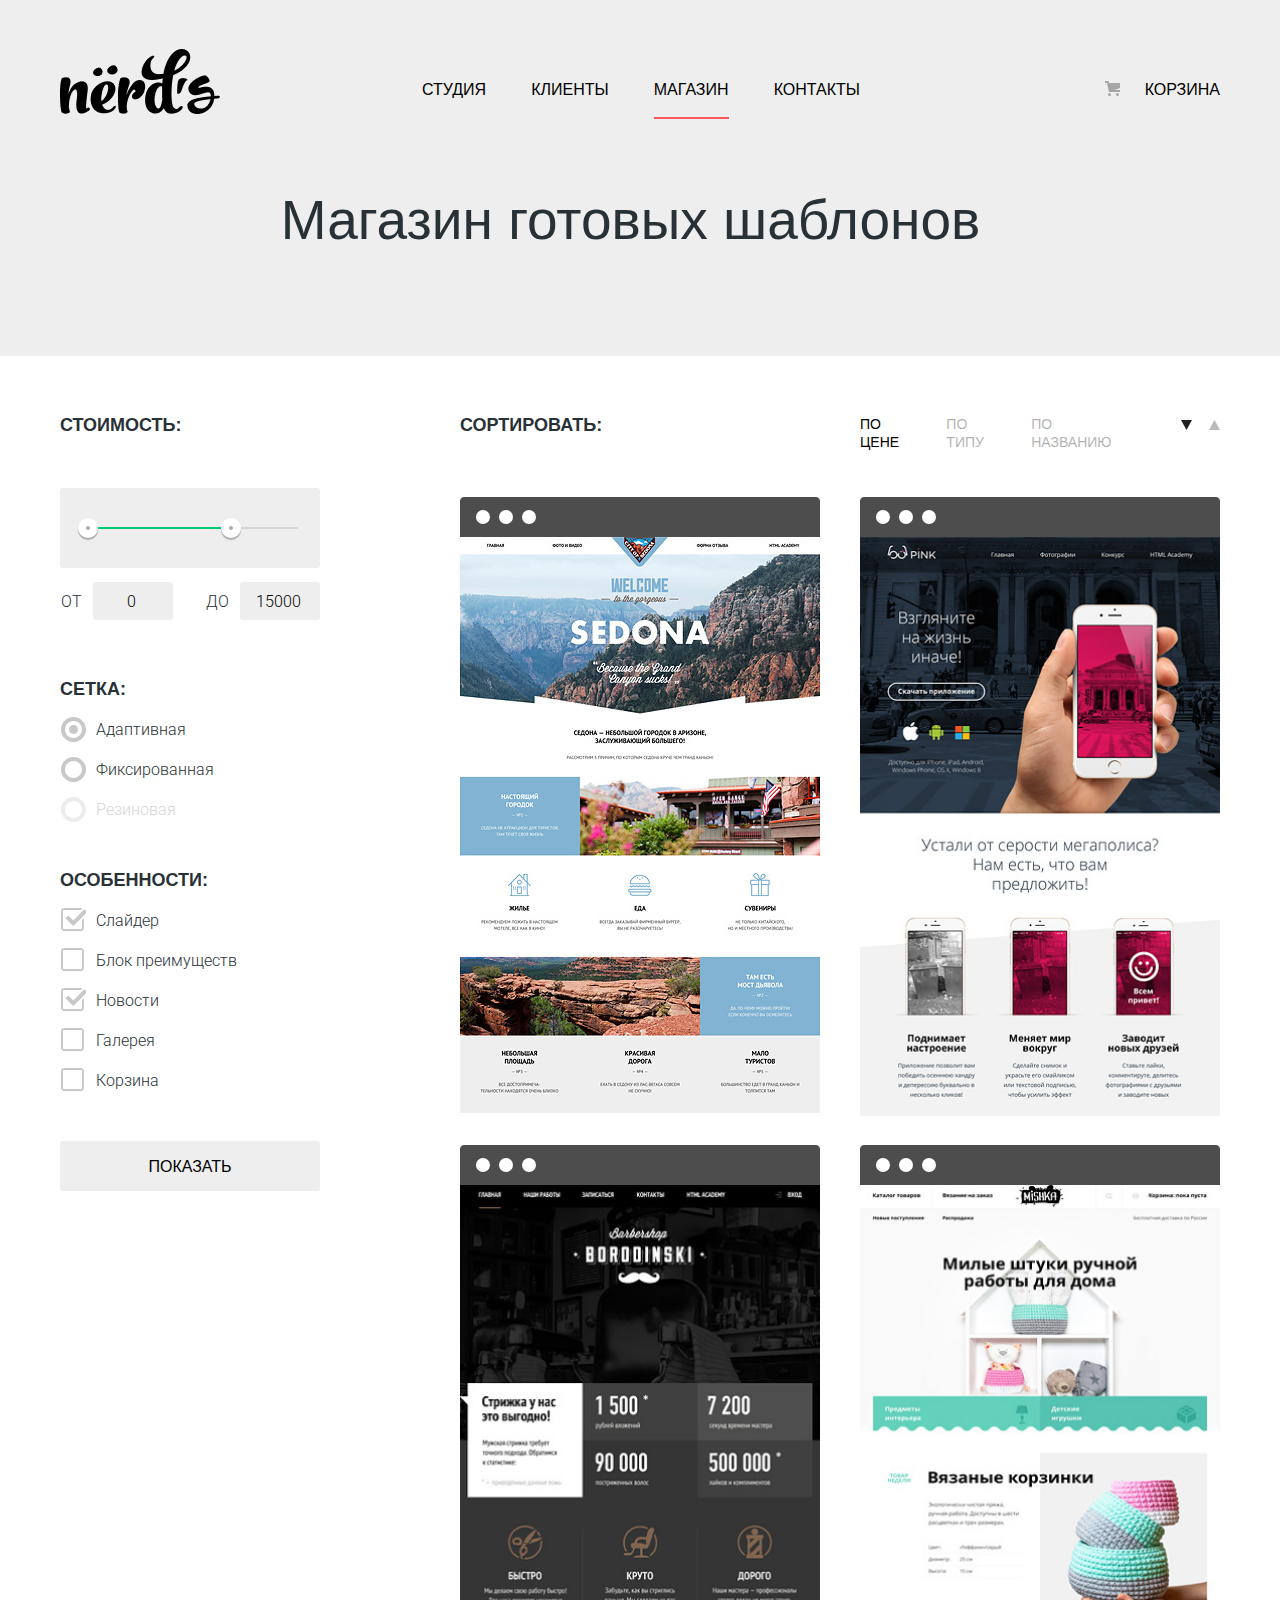
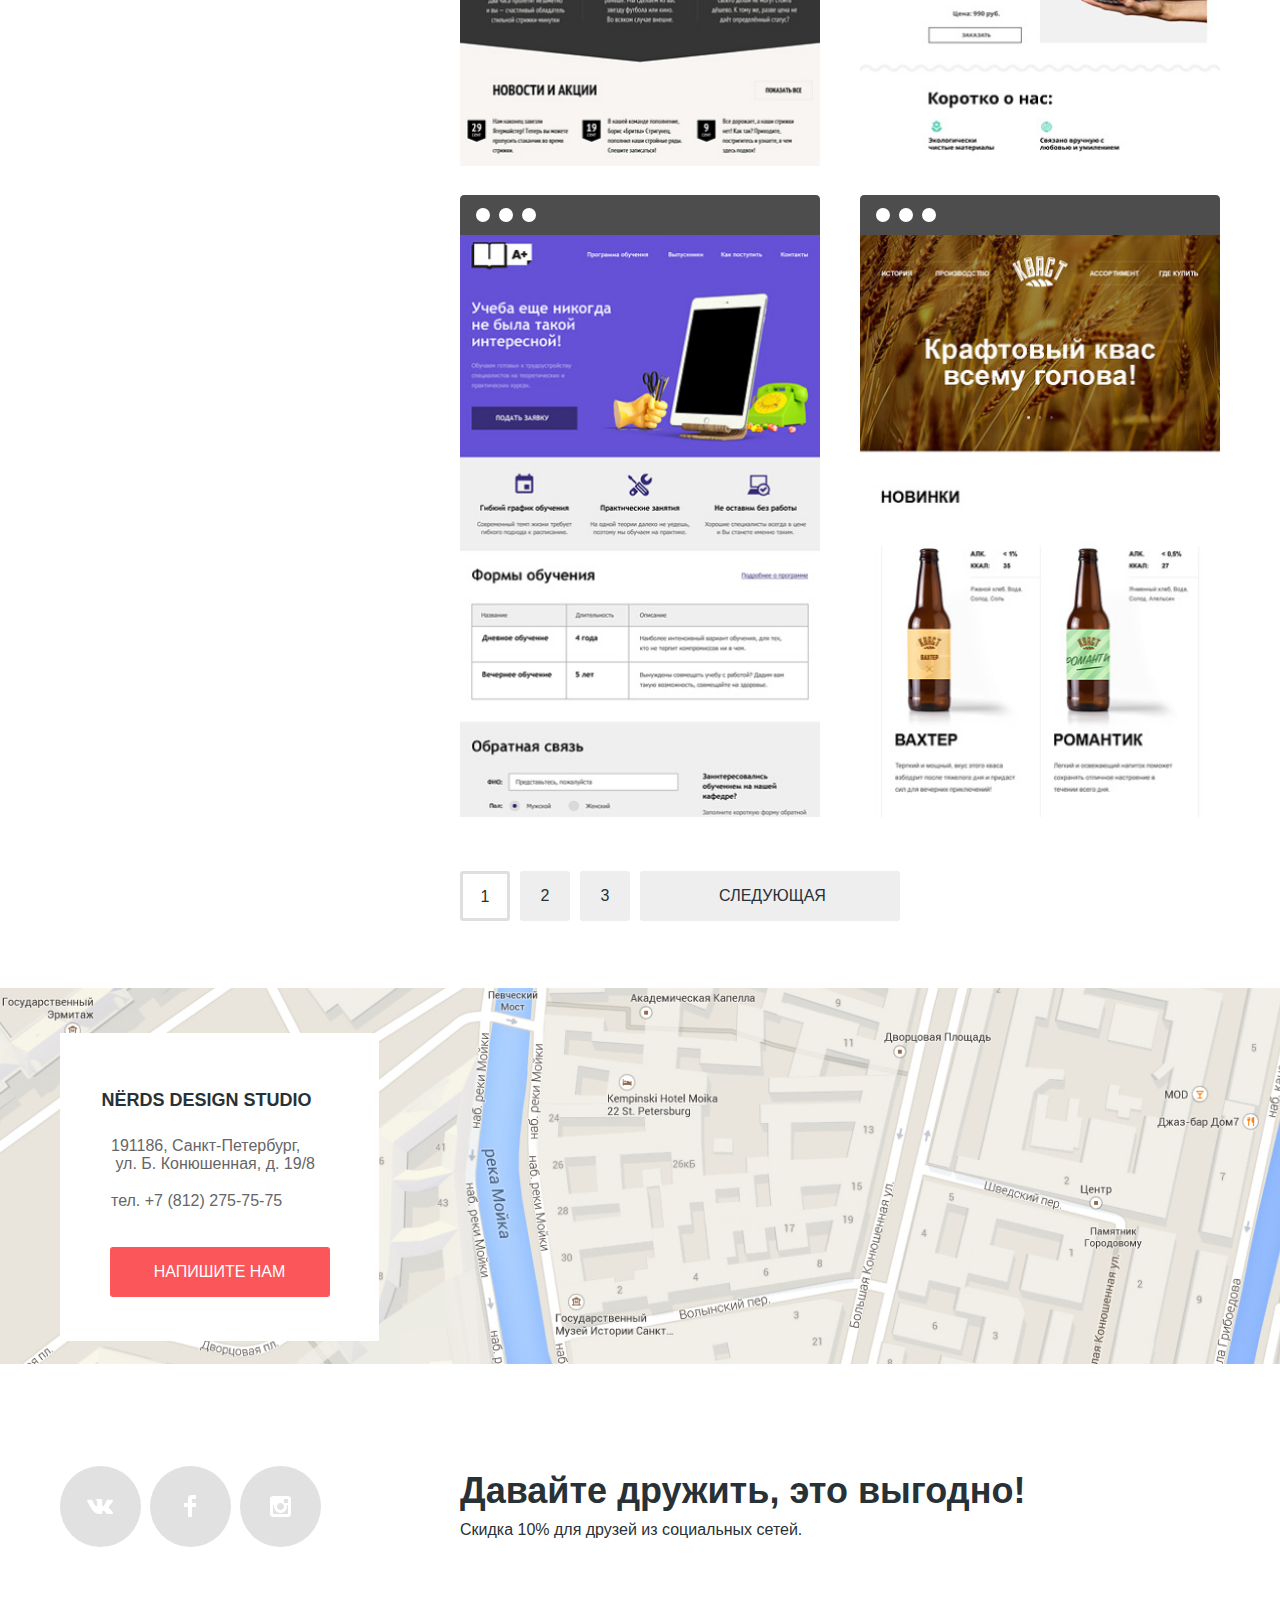
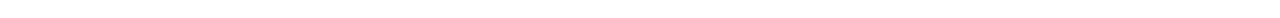
==== catalog.html @ d9fe2a36 "правки 02/07/20" ====
<!DOCTYPE html>
<html class="page" lang="ru">

<head>
  <meta charset="utf-8">
  <title>Передовой портал для выбора шаблона сайта. Нёрдс - выбери шаблон сайта для своего бизнеса</title>
  <link href="https://fonts.googleapis.com/css2?family=Roboto:ital,wght@0,100;0,300;0,400;0,500;0,700;1,300&display=swap" rel="stylesheet">
  <link href="css/normalize.css" rel="stylesheet">
  <link href="css/main.css" rel="stylesheet">
</head>

<body class="page-body">

  <!-- header start-->
  <header class="page-header">
    <div class="main-header-wraper container">
      <a href="index.html" class="header-logo">
        <img src="img/nerds-logo.png" width="160" height="66" alt="логотип компании нёрдс">
      </a>
      <nav class="page-nav">
        <ul class="page-menu">
          <li><a href="index.html">Студия</a></li>
          <li><a href="#">Клиенты</a></li>
          <li><a class="current-page" href="catalog.html">Магазин</a></li>
          <li><a href="#">Контакты</a></li>
        </ul>
        <div class="user-navigation">
          <a class="header-trash" href="#">Корзина</a>
        </div>
      </nav>
    </div>

  </header>
  <!-- header end-->

  <!-- main start-->
  <main class="page-content catalog">
    <h1 class="catalog-header">Магазин готовых шаблонов</h1>
    <div class="main-catalog-wraper container">

      <!-- main filter set start-->
      <section class="set-filter-page">
        <h2 class="visually-hidden">Фильтр для выбора шаблонов</h2>
        <form id="set-properties-filtr" action="https://echo.htmlacademy.ru" method="get">
          <!-- set  -->
          <fieldset class="set-range">
            <legend>Стоимость:</legend>

            <div class="range-filter">
              <div class="range-control">
                <div class="scale">
                  <div class="bar"></div>
                  <div class="toggle-min" tabindex="0"></div>
                  <div class="toggle-max" tabindex="0"></div>
                </div>
              </div>

              <div class="price-control">
                <label class="min-price">от
                  <input type="number" value="0" step="1000">
                </label>

                <label class="max-price">до
                  <input type="number" value="15000" step="1000">
                </label>

              </div>
            </div>
          </fieldset>

          <fieldset class="set-filter-item grid-radio-set">
            <legend>Сетка:</legend>
            <ul class="setting-list">
              <li class="setting-item">
                <input id="adaptable" type="radio" name="set-grid" value="adaptable" checked>
                <label for="adaptable">Адаптивная</label>
              </li>
              <li class="setting-item">
                <input id="fix" type="radio" name="set-grid" value="fix">
                <label for="fix">Фиксированная</label>
              </li>
              <li class="setting-item">
                <input class="blocked" id="flex" type="radio" name="set-grid" value="flex">
                <label for="flex">Резиновая</label>
              </li>
            </ul>
          </fieldset>

          <fieldset class="set-filter-item feature-checkbox-set">
            <legend>Особенности:</legend>
            <ul class="setting-list">
              <li class="setting-item">
                <input id="slider" type="checkbox" name="set-feature" value="slider" checked>
                <label for="slider">Слайдер</label>
              </li>
              <li class="setting-item">
                <input id="avantages" type="checkbox" name="set-feature" value="block of avantages">
                <label for="avantages">Блок преимуществ</label>
              </li>
              <li class="setting-item">
                <input id="news" type="checkbox" name="set-feature" value="news" checked>
                <label for="news">Новости</label>
              </li>
              <li class="setting-item">
                <input id="gallery" type="checkbox" name="set-feature" value="gallery">
                <label for="gallery">Галерея</label>
              </li>
              <li class="setting-item">
                <input id="trash" type="checkbox" name="set-feature" value="trash">
                <label for="trash">Корзина</label>
              </li>
            </ul>
          </fieldset>
          <button class="filter-it btn" type="submit" form="set-properties-filtr">Показать</button>
        </form>
      </section>
      <!-- main filter set end-->

      <section class="catalog-content">
        <h2 class="visually-hidden">Шаблоны</h2>

        <div class="set-with-properties">
          <p class="properties-header">Сортировать:</p>
          <div class="label-wraper">
            <a href="#" class="price pressed" aria-label="по цене">по цене</a>
            <a href="#" class="type " aria-label="по типу">по типу</a>
            <a href="#" class="name" aria-label="по названию">по названию</a>
            <div class="arrows-wraper">
              <a href="#" class="down pressed" aria-label="опустить"></a>
              <a href="#" class="up" aria-label="поднять"></a>
            </div>
          </div>
        </div>
        <ul class="catalog-list">

          <li class="catalog-item">
            <img class="catalog-image" src="img/sedona_1.png" width="360" height="576" alt="Шаблон Sedona. Информационный сайт для туристов">
            <div class="catalog-hover-info">
              <a class="catalog-card-header" href="#">Sedona</a>
              <p class="catalog-card-info">Информационный сайт <br>для туристов</p>
              <a class="catalog-card-buy btn">9 900 ₽</a>
            </div>

          </li>

          <li class="catalog-item">
            <img class="catalog-image" src="img/pink_2.png" width="360" height="576" alt="Шаблон Pink. Продуктовый лендинг приложения для iOS и Android">
            <div class="catalog-hover-info">
              <a class="catalog-card-header">Pink app</a>
              <p class="catalog-card-info">Продуктовый лендинг<br> приложения для iOS и Android</p>
              <a class="catalog-card-buy btn">9 900 ₽</a>
            </div>
          </li>

          <li class="catalog-item">
            <img class="catalog-image" src="img/barbershop_3.png" width="360" height="576" alt="Шаблон Borodiski. Сайт салона красоты. Для мужчин, да.">
            <div class="catalog-hover-info">
              <a class="catalog-card-header">Barbershop</a>
              <p class="catalog-card-info">Сайт салона красоты. <br>Для мужчин, да.</p>
              <a class="catalog-card-buy btn">9 900 ₽</a>
            </div>
          </li>

          <li class="catalog-item">
            <img class="catalog-image" src="img/mishka_4.png" width="360" height="576" alt="Шаблон APlus. Интернет-магазин вязаных игрушек">
            <div class="catalog-hover-info">
              <a class="catalog-card-header">Mishka</a>
              <p class="catalog-card-info">Интернет-магазин <br>вязаных игрушек</p>
              <a class="catalog-card-buy btn">9 900 ₽</a>
            </div>
          </li>

          <li class="catalog-item">
            <img class="catalog-image" src="img/aplus_5.png" width="360" height="576" alt="Шаблон APlus. Лендинг курсов повышения квалификации">
            <div class="catalog-hover-info">
              <a class="catalog-card-header">A plus</a>
              <p class="catalog-card-info">Лендинг курсов повышения<br>квалификации</p>
              <a class="catalog-card-buy btn">9 900 ₽</a>
            </div>
          </li>

          <li class="catalog-item">
            <img class="catalog-image" src="img/kvast_6.png" width="360" height="576" alt="Шаблон Kvast. Промо-сайт производителя крафтового кваса">
            <div class="catalog-hover-info">
              <a class="catalog-card-header">Кваст</a>
              <p class="catalog-card-info">Промо-сайт производителя <br>крафтового кваса</p>
              <a class="catalog-card-buy btn">9 900 ₽</a>
            </div>
          </li>

        </ul>
      </section>

      <div class="change-page-block">
        <a class="change-page btn current-page" href="#">1</a>
        <a class="change-page btn" href="#">2</a>
        <a class="change-page btn" href="#">3</a>
        <a class="change-page btn" href="#">Следующая</a>
      </div>

    </div>
  </main>
  <!-- main end-->

  <!-- footer start-->
  <footer class="page-footer">

    <div class="map-location">
      <iframe class="map-iframe" src="https://www.google.com/maps/embed?pb=!1m18!1m12!1m3!1d1998.598942412417!2d30.32089461626306!3d59.93879686904761!2m3!1f0!2f0!3f0!3m2!1i1024!2i768!4f13.1!3m3!1m2!1s0x4696310fca5ba729%3A0xea9c53d4493c879f!2z0JHQvtC70YzRiNCw0Y8g0JrQvtC90Y7RiNC10L3QvdCw0Y8g0YPQuy4sIDE5LCDQodCw0L3QutGCLdCf0LXRgtC10YDQsdGD0YDQsywgMTkxMTg2!5e0!3m2!1sru!2sru!4v1592047226377!5m2!1sru!2sru" allowfullscreen="" aria-hidden="false" tabindex="0"></iframe>

      <div class="container feedback-call-wrap">
        <!--footer feedback block start-->
        <div class="feedback-call">
          <p class="feedback-header">NЁRDS DESIGN STUDIO</p>
          <p class="contacts-info">191186, Санкт-Петербург,<br> ул. Б. Конюшенная, д. 19/8  </p>
          <a class="contacts-number" href="tel:+78122757575">тел. +7 (812) 275-75-75</a>
          <a class="feedback-form-call btn" href="#">Напишите нам</a>
        </div>
        <!--footer feedback block end-->
      </div>
    </div>

    <section class="container">
      <h2 class="visually-hidden">Мы в социальных сетях</h2>
      <div class="social-wraper">
        <ul class="footer-social">
          <li class="social vk"><a href="#"></a></li>
          <li class="social fb"><a href="#"></a></li>
          <li class="social ig"><a href="#"></a></li>
        </ul>
        <dl class="footer-info">
          <dt class="info-header">Давайте дружить, это выгодно!</dt>
          <dd class="info-content">Скидка 10% для друзей из социальных сетей.</dd>
        </dl>
      </div>
    </section>

  </footer>
  <!--footer end-->

  <!--feedback pop up end-->
  <div class="feedback-form-pop-up close-pop-up">
    <form id="pop-up-form" action="https://echo.htmlacademy.ru" method="post">
      <fieldset class="pop-up-fields">
        <legend>Напишите нам</legend>
        <ul class="form-fields">
          <li>
            <label for="custom-name">Ваше имя:</label>
            <input class="input-value" type="text" name="custom-name" id="custom-name" placeholder="Имя Фамилия" required>
          </li>
          <li>
            <label for="custom-mail">Ваш email:</label>
            <input class="input-value" type="text" name=ß"custom-mail" id="custom-mail" placeholder="email@example.com" required>
          </li>
          <li class="message-field">
            <label for="custom-message">Текст в письме</label>
            <textarea class="input-value" id="custom-message" name="message" placeholder="В свободной форме"></textarea>
          </li>
          <li><button class="send btn" type="submit" form="pop-up-form">Отправить</button></li>
        </ul>
      </fieldset>
    </form>
    <button class="close-btn" type="button" aria-label="закрыть"></button>
  </div>
  <!--feedback pop up end-->
<script type="text/javascript" src="js/main.js"></script>
</body>

</html>
---- css/main.css ----
/* roboto-100 - latin_cyrillic */
@font-face {
  font-family: 'Roboto';
  font-style: normal;
  font-weight: 100;
  src: url('../fonts/roboto-v20-latin_cyrillic-100.eot'); /* IE9 Compat Modes */
  src: local('Roboto Thin'), local('Roboto-Thin'),
  url('../fonts/roboto-v20-latin_cyrillic-100.woff2') format('woff2'), /* Super Modern Browsers */
  url('../fonts/roboto-v20-latin_cyrillic-100.woff') format('woff'), /* Modern Browsers */

}

/* roboto-300 - latin_cyrillic */
@font-face {
  font-family: 'Roboto';
  font-style: normal;
  font-weight: 300;
  src: url('../fonts/roboto-v20-latin_cyrillic-300.eot'); /* IE9 Compat Modes */
  src: local('Roboto Light'), local('Roboto-Light'),
  url('../fonts/roboto-v20-latin_cyrillic-300.woff2') format('woff2'), /* Super Modern Browsers */
  url('../fonts/roboto-v20-latin_cyrillic-300.woff') format('woff'), /* Modern Browsers */

}

/* roboto-regular - latin_cyrillic */
@font-face {
  font-family: 'Roboto';
  font-style: normal;
  font-weight: 400;
  src: url('../fonts/roboto-v20-latin_cyrillic-regular.eot'); /* IE9 Compat Modes */
  src: local('Roboto'), local('Roboto-Regular'),
  url('../fonts/roboto-v20-latin_cyrillic-regular.woff2') format('woff2'), /* Super Modern Browsers */
  url('../fonts/roboto-v20-latin_cyrillic-regular.woff') format('woff'), /* Modern Browsers */
}

/* roboto-500 - latin_cyrillic */
@font-face {
  font-family: 'Roboto';
  font-style: normal;
  font-weight: 500;
  src: url('../fonts/roboto-v20-latin_cyrillic-500.eot'); /* IE9 Compat Modes */
  src: local('Roboto Medium'), local('Roboto-Medium'),
  url('../fonts/roboto-v20-latin_cyrillic-500.woff2') format('woff2'), /* Super Modern Browsers */
  url('../fonts/roboto-v20-latin_cyrillic-500.woff') format('woff'), /* Modern Browsers */

}

/* roboto-700 - latin_cyrillic */
@font-face {
  font-family: 'Roboto';
  font-style: normal;
  font-weight: 700;
  src: url('../fonts/roboto-v20-latin_cyrillic-700.eot'); /* IE9 Compat Modes */
  src: local('Roboto Bold'), local('Roboto-Bold'),
  url('../fonts/roboto-v20-latin_cyrillic-700.woff2') format('woff2'), /* Super Modern Browsers */
  url('../fonts/roboto-v20-latin_cyrillic-700.woff') format('woff'), /* Modern Browsers */
}

/* basic variables */
:root {
  --base-white: #fff;
  --active-white: rgba(255,255,255,0.3);
  --base-dark: #283136;
  --base-black: #000;

  --red-base: #FB565A;
  --red-hover: #E74246;
  --red-active: #D7373B;

  --green-base: #00CA74;
  --green-hover: #00BC6C;
  --green-active: #00AA62;
  --range-bar-color: #00CA74;
  --range-bar-toggle: #ababab;

  --yellow-base: #EFC84A;
  --yellow-hover: #EAB534;
  --yellow-active: #E5A722;

  --grey-dark: #666666;
  --grey-mute: #e1e1e1;
  --grey-base: #EEEEEE;
  --grey-hover: #DFDFDF;
  --grey-active: #D5D5D5;
  --shadow-color: rgb(219, 219, 219);
  --grey-fiedls-hover: #B4B9BB;
}

/* global */
body {
  min-width: 960px;
  margin: 0;
  padding: 0;
  font-family: 'Roboto', sans-serif;
  font-size: 16px;
  font-weight: 400;
  line-height: 24px;
  color: var(--base-dark);
  background-color: var(--base-white);
}

a {
  text-decoration: none;
}

img {
  max-width: 100%;
  height: auto;
}

*, *::before, *::after {
  box-sizing: border-box;
}

/* global custom styles */
.btn {
  display: block;
  height: 50px;
  font-size: 16px;
  font-weight: 500;
  text-transform: uppercase;
  text-align: center;
  vertical-align: middle;
  line-height: 50px;
  border-radius: 3px;
}

.container {
  margin: 0 auto;
  width: 1160px;
}
/* hide element */
.visually-hidden:not(:focus):not(:active) {
  position: absolute;
  width: 1px;
  height: 1px;
  margin: -1px;
  border: 0;
  padding: 0;
  clip-path: inset(100%);
  clip: rect(0 0 0 0);
  overflow: hidden;
}
/* page settings  */

.page {
  height: 100%;
}
/*  page grid settings */
.page-body {
  min-height: 100%;
  display: grid;   /* essential page grid  */
  grid-template-areas:
  "header"
  "content"
  "footer";
  grid-template-columns: 1fr;
  grid-template-rows:
  min-content
  1fr
  min-content;
  width: 100%;
  min-height: 100vh;
}
/* header */
.page-header {
  grid-area: header;
  display: flex;
  justify-content: center;
  align-items: flex-end;
  padding-top: 48px;

  background-color: var(--grey-base);
}

.page-header .header-logo:active img {
  opacity: 0.3;
}

.main-header-wraper {
  display: flex;
  justify-content: space-between;
  align-items: center;
}

/* page menu */
.page-nav {
  display: flex;
  justify-content: space-between;
  align-items:center;
  width: 798px;
  height: 17px;
  padding-top: 10px;
  background-color: var(--grey-base);
}

.page-nav .page-menu {
  display: flex;
  justify-content: space-between;
  width: 438px;
  margin: 0;
  padding: 0;
  font-size: 16px;
  line-height: 30px;
  list-style: none;
  background-color: transparent;
}

/* user navigation */
.page-nav a {
  color: var(--base-black);
  text-transform: uppercase;
  font-weight: 500;
}

.page-nav .header-trash {
  padding-left: 40px;
  background-image: url('../img/svg/cart-icon.svg');
  background-repeat: no-repeat;
  background-position: 0 0;
}

.page-nav a:hover {
  color: var(--red-base);
}

.page-nav a:active,
.page-nav .current-page {
  color: var(--grey-active);
  padding-bottom: 19px;
  border-bottom: 2px solid var(--red-base);
}

.page-nav .current-page {
  color: var(--base-black);
}

.user-navigation {
  position: relative;
}

/* main slider */

.main-slider {
  height: 425px; /* will be delited */
  background-color: var(--grey-base);
}

.main-slider .slider-wraper-list {
  position: relative;
  height: 100%;
  padding-left: 0;
  padding-top: 72px;
  background-repeat: no-repeat;
  background-position: 397px -6px;
  background-size: 760px 431px;
  list-style: none;
}

.main-slider .slider-wraper-1 {
  background-image: url('../img/slider_illustration_1.png');
}

.main-slider .slider-wraper-2 {
  background-image: url('../img/slider_illustration_2.png');
}

.main-slider .slider-wraper-3 {
  background-image: url('../img/slider_illustration_3.png');
}

.main-slider .slider-item {
  display: none;

}

.main-slider .current-slide {
  display: block;
}

.slide-controls-wraper {
  position: absolute;
  top: 310px;
  left: 519px;
  width: 120px;
  display: flex;
  justify-content: flex-end;
}

.slide-controls-wraper .slide-controls-box {
  display: flex;
  justify-content: flex-start;
  width: 663px;
}

.slide-controls-wraper .slide-control {
  width: 18px;
  height: 18px;
  margin-left: 17px;
  padding: 0;
  border-radius: 50%;
  border: none;
  box-shadow: none;
  background-color: var(--base-white);
  cursor: pointer;
}

.slide-controls-wraper .slide-toggle {
  display: none;
}

.slide-controls-wraper .current {
  display: block;
  width: 8px;
  height: 8px;
  padding: 0;
  margin: 0 auto;
  background-color: var(--base-white);
  border-radius: 50%;
  border: 2px solid var(--grey-active);
}


.main-slider .slider-slogan,
.main-slider .slogan-content{
  margin: 0px;
  padding: 0px;
}

.main-slider .slogan-header {
  font-size: 55px;
  line-height: 55px;
  font-weight: 500;
  color: var(--base-black);
}

.main-slider .slogan-content {
  margin-top: 36px;
  font-size: 16px;
  line-height: 25px;
  font-weight: 400;
  color: var(--base-dark);
}

.main-slider .slider-more {
  width: 240px;
  margin-top: 26px;
  color: var(--base-white);
  background-color: var(--red-base);
}

.main-slider .slider-more:hover {
  background-color: var(--red-hover);
}

.main-slider .slider-more:active {
  background-color: var(--red-active);
  color: var(--active-white);

}
/* main conent */
.page-content {
  grid-area: content;
  margin-bottom: 87px;
}

/* main-advantage services */
.services-list {
  display: flex;
  justify-content: space-between;
  margin: 0;
  padding: 0;
  padding-top: 79px;
  padding-bottom: 80px;
  padding-right: 60px;
  border-bottom: 2px solid var(--grey-base);
  list-style: none;
}

.services-item .main-services-header {
  margin: 0px;
  margin-top: 18px;
  font-weight: 700;
  font-size: 24px;
  line-height: 30px;
  text-align: left;
  text-transform: uppercase;
}

.services-item .main-services-text {
  margin-bottom: 33px;
  font-weight: 400;
  font-size: 16px;
  line-height: 24px;
  text-align: left;
  color: var(--base-dark);
}

.services-item .buy {
  width: 160px;
  color: var(--base-white);
  font-size: 16px;
}

.services-item .buy:active {
  color: var(--active-white);
}

.services-item .webs {
  background-color: var(--red-base);
}

.services-item .webs:hover {
  background-color: var(--red-hover);
}

.services-item .webs:active {
  background-color: var(--red-active);
}

.services-item .apps {
  background-color: var(--green-base);
}

.services-item .apps:hover {
  background-color: var(--green-hover);
}

.services-item .apps:active {
  background-color: var(--green-active);
}

.services-item .presentations {
  background-color: var(--yellow-base);
}

.services-item .presentations:hover {
  background-color: var(--yellow-hover);
}
.services-item .presentations:active {
  background-color: var(--yellow-active);
}

/* main-advantage description */
.description-indicators-wraper {
  display: flex;
  justify-content: space-between;
  border-bottom: 2px solid var(--grey-base);
}
.description {
  padding-top: 73px;
  padding-bottom: 73px;
}

.description .main-advantage-list {
  margin: 0;
  padding: 0;
  margin-top: 42px;
  list-style: none;
}

.main-advantage-list li:not(.header-item) {
  padding-left: 36px;
  margin-top: 23px;
}
/* rules on list items */
.main-advantage-list li:not(.header-item)::before {
  position: relative;
  top: 13px;
  left: -35px;
  display: block;
  content: "";
  width: 25px;
  height: 2px;
  background-color: var(--red-base);
}



.description .about-us-header {
  margin: 0;
  padding-bottom: 30px;
  color: var(--base-black);
  font-weight: 500;
  font-size: 45px;
  line-height: 46px;

}

.description .about-us-content {
  margin: 0;
  color: var(--base-black);
  font-weight: 400;
  font-size: 16px;
  line-height: 25px;
}

.description .header-item {
  margin: 0px;
  font-weight: 700;
  font-size: 16px;
  line-height: 18px;
  text-transform: uppercase;
}

/* indicators */

.indicators {
  padding-top: 39px;
}

.indicators-list {
  width: 360px;
  margin-top: 34px;
}


.indicators-list caption {
  height: 50px;
  font-weight: 700;
  font-size: 16px;
  line-height: 18px;
  text-transform: uppercase;
  text-align: center;
}

.indicators-list th {
  height: 65px;
  padding-left: ;
  font-weight: 700;
  font-size: 45px;
  line-height: 50px;
  text-transform: uppercase;
  text-align: left;
}

.indicators-list td {
  height: 52px;
  font-size: 16px;
  line-height: 18px;
  text-align: left;
}

.indicators-list sup {
  font-size: 26px;
  line-height: 40px;
  text-transform: uppercase;
  text-align: center;
}

/* main-partners */
.main-partners {
  padding-top: 48px;
  padding-bottom: 34px;
  border-bottom: 2px solid var(--grey-base);
}

.main-partners .partners-list {
  display: flex;
  justify-content: space-between;
  align-items: middle;
  width: 100%;
  height: 100%;
  margin: 0;
  padding: 0;
  list-style: none;
}

.main-partners .partners-item{
  display: flex;
  justify-content: center;
  align-items: center;
  width: 288px;
}

.main-partners .partners-item:first-child{
  width: 269px;
  padding-top: 4px;
  padding-right: 3px;
}

.main-partners .partners-item:nth-child(2){
  padding-left: 10px;
}

.main-partners .partners-item:nth-child(3){
  padding-left: 15px;
}

.main-partners .partners-item:last-child  {
  width: 279px;
  padding-left: 14px;
}

.main-partners .partners-item:not(:last-child)::after {
  position: relative;
  top: 0px;
  left: 50px;
  display: flex;
  justify-content: flex-end;
  content: "";
  width: 2px;
  height: 52px;
  background-color: var(--grey-base);
}

.main-partners img:hover  {
  opacity: 0.2;
}

.main-partners img:active  {
  opacity: 0.1;
}

/* catalog page */

.catalog {
  margin-bottom: 67px;
}

.main-catalog-wraper {
  display: grid;  /* catalog content grid  */
  grid-template-areas:
  "fh fh"
  "filter catalog"
  "filter change-page";
  grid-template-columns: min-content 1fr;
  grid-template-rows:
  min-content
  1fr
  min-content;
  padding-top: 54px;
}

.catalog-content {
  grid-area: catalog;
  padding-left: 140px;
}

.catalog .catalog-header {
  width: 100%;
  margin: 0px;
  padding-top: 72px;
  padding-right: 19px;
  padding-bottom: 108px;
  font-size: 55px;
  line-height: 55px;
  font-weight: 500;
  text-align: center;
  background-color: var(--grey-base);
}

/* filters buttons start */

.catalog-content .set-with-properties {
  display: flex;
  justify-content: space-between;
  align-content: flex-start;
  margin-bottom: 46px;
}

.label-wraper {
  display: flex;
  width: 360px;
  justify-content: flex-start;
  padding-top: 5px;
}

.set-with-properties .properties-header {
  margin: 0;
  padding: 0;
  padding-top: 3px;
  font-size: 18px;
  line-height: 24px;
  font-weight: 700;
  vertical-align: bottom;
  text-transform: uppercase;
}

.set-with-properties a {
  font-size: 14px;
  line-height: 18px;
  vertical-align: bottom;
  color: var(--base-black);
  text-transform: uppercase;
  opacity: 0.3;
}

.set-with-properties a:hover {
  opacity: 0.6;
}

.set-with-properties a:active {
  opacity: 1;
}

.set-with-properties .pressed {
  opacity: 1;
}

.label-wraper > a {
  margin-right: 25px;
}

.label-wraper > a:last-of-type {
  margin-right: 49px;
}

.label-wraper .arrows-wraper {
  padding-top: 3px;
}

.label-wraper .arrows-wraper :first-child {
  margin-right: 17px;
}

.set-with-properties .down,
.set-with-properties .up {
  padding: 5px 5.5px 0px;
  background-repeat: no-repeat;
  background-position: 0 0;

}

.set-with-properties .down {
  background-image: url('../img/svg/icon-down-dir.svg');
}

.set-with-properties .up {
  background-image: url('../img/svg/icon-up-dir.svg');
}

/* filters buttons end */

.catalog .catalog-list {
  display: flex;
  flex-wrap: wrap;
  margin: 0;
  padding: 0;
  list-style: none;
}

.catalog-list .catalog-item:not(:first-child):not(:nth-child(2)) {
  margin-top: 29px;
}

.catalog-list .catalog-item:nth-child(odd) {
  margin-right: 40px;
}

.catalog-item {
  position: relative;
}
.catalog-item:hover {
  box-shadow: 0 6px 15px 0 var(--shadow-color);
}

.catalog-item .catalog-image {
  display: block;
}

.catalog-item::before {
  content: "";
  display: block;
  padding: 20px;
  width: 100%;
  background: url('../img/svg/browser.svg') no-repeat 0 0;
  background-size: contain;
}

.catalog-item:hover::before {
  opacity: 0.14;
}

.catalog-hover-info {
  position: absolute;
  bottom: 0px;
  left: 0px;
  width: 360px;
  height: 231px;
  padding-top: 27px;
  border-radius: 0 0 5px 5px ;
  font-weight: 400;
  background-color: var(--grey-base);
  color: var(--grey-dark);
  opacity: 0;
}

.catalog-item:hover .catalog-hover-info {
  opacity: 1;
}

.catalog-hover-info .catalog-card-header {
  display: block;
  margin: 0px; /* control of the vertical indent */
  font-weight: 700;
  font-size: 18px;
  line-height: 30px;
  text-align: center;
  text-transform: uppercase;
  color: var(--base-black);
}

.catalog-hover-info .catalog-card-header:hover {
  color: var(--red-base);
}

.catalog-hover-info .catalog-card-header:active {
  color: var(--grey-active);
}

.catalog-hover-info .catalog-card-info {
  margin-top: 12px;
  text-align: center;
  font-size: 16px;
  line-height: 18px;
}

.catalog-hover-info .catalog-card-buy {
  width: 200px;
  margin: 0 auto;
  margin-top: 33px;
  color: var(--base-white);
  background-color: var(--red-base);

}

.catalog-hover-info .catalog-card-buy:hover {
  background-color: var(--red-hover);
}

.catalog-hover-info .catalog-card-buy:active {
  background-color: var(--red-active);
}

/* change page block */
.change-page-block {
  grid-area: change-page;
  display: flex;
  width: min-content;
  padding-top: 54px;
  padding-left: 140px;
}

.catalog .change-page {
  width: 50px;
  color: var(--base-dark);
  background-color: var(--grey-base);
}

.page-content .change-page:last-child{
  width: 260px;
  padding-left: 5px;
}

.change-page-block .change-page:not(:last-child) {
  margin-right: 10px;
}
.catalog .change-page:hover {
  background-color: var(--grey-hover);
}

.catalog .change-page:active {
  background-color: var(--grey-active);
}

.catalog .change-page:visited {
  background-color: var(--base-vhite);
  outline: 3px solid var(--grey-base);
}

.catalog .current-page,
.catalog .current-page:hover {
  line-height: 45px;
  background-color: var(--base-white);
  border: 3px solid var(--grey-hover);
  cursor: default;
}

/* footer */

.page-footer {
  grid-area: footer;
  width: 100%;
  margin: 0 auto;
}

.page-footer .map-location {
  position: relative;
  width: 100%;
  padding: 0;
  margin: 0;
  background: url('../img/map.png') no-repeat 0 -30px;
  background-size: cover;
}

.page-footer .map-iframe {
  width: 100%;
  height: 415px;
  margin-top: -8px;
  margin-bottom: -8px;
  border: none;
}

.page-footer  .feedback-call-wrap {
  position: absolute;
  top: 0;
  right: 0;
  bottom: 0;
  left: 0;
  padding-top: 45px;
}


.page-footer .feedback-call {
  padding: 1px;
  width: 319px;
  height: 308px;
  font-weight: 400;
  font-size: 16px;
  text-align: left;
  background-color: var(--base-white);
}

.feedback-call .feedback-header,
.feedback-call .contacts-info {
  margin: 0px; /* reset paragraph indents*/
  padding: 0px;
}

.feedback-call .feedback-header {
  padding-top: 54px;
  padding-right: 26px;
  font-weight: 700;
  font-size: 18px;
  text-align: center;
  text-transform: uppercase;
}

.feedback-call .contacts-info {
  margin-top: 25px;
  padding-left: 50px;
  line-height: 18px;
  text-align: left;
  color: var(--grey-dark);
}

.feedback-call .contacts-number {
  display: block;
  margin-top: 19px;
  padding-left: 50px;
  text-align: left;
  line-height: 18px;
  color: var(--grey-dark);
}

.feedback-call .feedback-form-call {
  width: 220px;
  margin: 37px auto 0;
  color: var(--base-white);
  background-color: var(--red-base);
}

.feedback-call .feedback-form-call:hover {
  background-color: var(--red-hover);
}

.feedback-call .feedback-form-call:active {
  background-color: var(--red-active);
  color: var(--active-white);
}


.page-footer .footer-social {
  display: flex;
  justify-content: flex-start;
  align-items: center;
  margin: 0;
  padding: 0;
  width: 400px;
  list-style: none;
}

.footer-social .social a {
  position: relative;
  top: 0;
  left: 0;
  display: block;
  width: 81px;
  height: 81px;
  margin-right: 9px;
  border-radius: 50%;
  background-color: var(--grey-mute);
}

.footer-social .social {
  position: relative;
}

.footer-social a::before {
  position: absolute;
  content: "";
  top: 25%;
  left: 25%;
  display: block;
  padding: 20px;
  background-image: url('../img/svg/vk-icon.svg');
  background-repeat: no-repeat;
  background-position: 50%;
}

.footer-social .fb a::before {
  background-image: url('../img/svg/fb-icon.svg');
}

.footer-social .ig a::before {
  background-image: url('../img/svg/insta-icon.svg');
}

.footer-social .social a:hover{
  background-color: var(--red-hover);
}

.footer-social .social a:active {
  background-color: var(--red-active);
}

.footer-social a:active::before {
  opacity: 0.3;
}


.footer-info {
  display: flex;
  flex-direction: column;
  justify-content: center;
  align-items: flex-start;
}

.footer-info .info-header {
  font-weight: 700;
  font-size: 36px;
  line-height: 36px;
  text-align: left;
}

.footer-info .info-content {
  font-weight: 400;
  font-size: 16px;
  line-height: 22px;
  text-align: left;
  margin: 0px;
  margin-top: 10px;
}

/* social buttons start */

.social-wraper {
  display: flex;
  justify-content: center;
  align-items: center;
  padding-top: 60px;
  padding-bottom: 58px;
}



.footer-info {
  flex-grow: 1;
  padding-top: 3px;
  padding-bottom: 3px;
}

/* social buttons end */



/* pop-up */

.feedback-form-pop-up {
  position: fixed;
  top: 200px;
  left: 25%;
  width: 960px;
  height: 590px;
  padding-top: 63px;
  padding-left: 100px;
  background-color: var(--base-white);
}
.close-pop-up {
  display: none;
}

.open-pop-up {
  display: block;
}

.feedback-form-pop-up .pop-up-fields {
  margin: 0;
  padding: 0;
  border: none;
}

.feedback-form-pop-up .form-fields {
  display: flex;
  flex-wrap: wrap;
}

.feedback-form-pop-up legend {
  font-weight: 700;
  font-size: 45px;
  margin-bottom: 37px;
}
.form-fields li {
  display: flex;
  flex-direction: column;
  flex-wrap: wrap;
}

.feedback-form-pop-up .form-fields {
  margin: 0;
  padding: 0;
  list-style: none;
}

.feedback-form-pop-up label {
  font-weight: 700;
  font-size: 18px;
  margin-bottom: 9px;
}

.feedback-form-pop-up input {
  width: 360px;
  height: 50px;
  padding: 16px;
  margin-right: 40px;
}

.message-field label {
  margin-top: 34px;
}

.feedback-form-pop-up textarea {
  width: 760px;
  height: 118px;
  padding: 16px;
}

.feedback-form-pop-up .input-value {
  font-size: 16px;
  font-weight: 300;
  border: 2px solid var(--grey-hover);
  border-radius: 3px;
}

.feedback-form-pop-up .input-value:hover {
  border-color: var(--grey-fiedls-hover);
  color: var(--grey-fiedls-hover);
}

.feedback-form-pop-up .input-value:focus {
  border-color: var(--base-black);
  color: var(--dark-base);
}

.feedback-form-pop-up .invaid { /* invalid value for fields */
  color: var(--red-hover);
  border-color: var(--red-hover);
}

.feedback-form-pop-up .send {
  width: 260px;
  margin-top: 47px;
  border: none;
  background-color: var(--red-base);
  color: var(--base-white);
}

.feedback-form-pop-up .send:hover {
  background-color: var(--red-hover);
}

.feedback-form-pop-up .send:active {
  background-color: var(--red-active);
  color: var(--active-white);
}
.feedback-form-pop-up .close-btn {
  position: relative;
  left: 725px;
  bottom: 417px;
  border: none;
  background-color: transparent;
}

.feedback-form-pop-up .close-btn::before,
.feedback-form-pop-up .close-btn::after {
  position: absolute;
  top: 0;
  left: 0;
  background-color: var(--red-base);
  content: "";
  display: block;
  width: 27px;
  height: 4px;
  transform: rotate(45deg);
}

.feedback-form-pop-up .close-btn::after {
  transform: rotate(-45deg);
}

.feedback-form-pop-up .close-btn:hover::before,
.feedback-form-pop-up .close-btn:hover::after {
  opacity: 0.4;
  cursor: pointer;
}

.feedback-form-pop-up .close-btn:active::before,
.feedback-form-pop-up .close-btn:active::after {
  opacity: 0.1;
  cursor: pointer;
}

/* forms */

.set-filter-page {
  grid-area: filter;
}

/* global legend for filter */

.catalog .set-filter-page  legend {
  font-size: 18px;
  font-weight: 700;
  line-height: 30px;
  text-transform: uppercase;
}

/* range filter start */
.set-filter-page .set-range {
  margin: 0;
  padding: 0;
  margin-bottom: 54px;
  border: none;
}
.set-range  legend {
  margin-bottom: 48px;
}

.set-range .range-control {
  position: relative;
  width: 260px;
  height: 80px;
  margin-bottom: 14px;
  padding-left: 22px;
  padding-right: 22px;
  padding-top: 39px;
  border-radius: 3px;
  background-color: var(--grey-base);
}

.set-range .scale,
.set-range .bar {
  height: 2px;
  background-color: var(--grey-active);
}

.set-range .bar {
  background-color: var(--range-bar-color);
  width: 72%;
}

.set-range .toggle-min,
.set-range .toggle-max {
  position: absolute;
  top: 30px;
  left: 18px;
  width: 20px;
  height: 20px;
  background-color: var(--range-bar-toggle);
  border: 8px solid var(--base-white);
  border-radius: 50%;
  cursor: pointer;
  box-shadow: 0 2px 1px var(--range-bar-toggle);
}

.set-range .toggle-max {
  left: 62%;
}

.price-control {
  display: flex;
  justify-content: space-between;
  width: 260px;
}

.price-control .min-price,
.price-control .max-price {
  padding-left: 1px;
  text-transform: uppercase;
}

.price-control .min-price,
.price-control .max-price,
.price-control input{
  font-size: 16px;
  font-weight: 300;
  line-height 22px;
}

.price-control input {
  width: 80px;
  height: 38px;
  margin-left: 7px;
  padding-left: 14px;
  border: none;
  border-radius: 3px;
  background-color: var(--grey-base);
  text-align: center;
}


/* range filter end */

.set-filter-page .set-filter-item {
  border: none;
  margin-bottom: 43px;
  padding: 0;
}

.set-filter-page .set-filter-item:last-of-type {
  margin-bottom: 48px;
}

.set-filter-item legend {
  margin-bottom: 13px;
  margin-left: -2px;
}


.set-filter-item label {
  display: flex;
  align-content: flex-start;
  font-size: 16px;
  line-height: 25px;
  vertical-align: bottom;
  font-weight: 300;
  color: var(--base-dark);
}

.set-filter-item label::before {
  content: "";
  display: block;
  width: 25px;
  height: 25px;
  margin-left: -1px;
  margin-right: 10px;
  background-repeat: no-repeat;
  background-position: 0 0;
  opacity: 0.3;
  cursor: pointer;
}

.grid-radio-set label::before {
  background-image: url('../img/svg/radio-off.svg');
}

.grid-radio-set input:checked + label::before {
  background-image: url('../img/svg/radio-on.svg');
}

.feature-checkbox-set label::before {
  background-image: url('../img/svg/checkbox-off.svg');
}

.feature-checkbox-set input:checked + label::before {
  background-image: url('../img/svg/checkbox-on.svg');
}

.set-filter-item label:hover::before {
  opacity: 1;
}

/* blaced filter items style start */
.set-filter-item .blocked + label::before {
  opacity: 0.1;
}

.set-filter-item .blocked + label{
  color: var(--grey-active);
}

/* blaced filter items style start */

.set-filter-page .setting-list {
  margin: 0;
  padding: 0;
  list-style: none;
}

.set-filter-item .setting-item:not(:last-child) {
  margin-bottom: 15px;
}

.set-filter-item input {
  display: none;
}

.set-filter-page .filter-it {
  width: 260px;
  border: none;
  background-color: var(--grey-base);
  color: var(--base-black);
}

.set-filter-page .filter-it:hover {
  background-color: var(--grey-hover);
}

.set-filter-page .filter-it:active {
  background-color: var(--grey-active);
  color: var(--grey-dark);
}
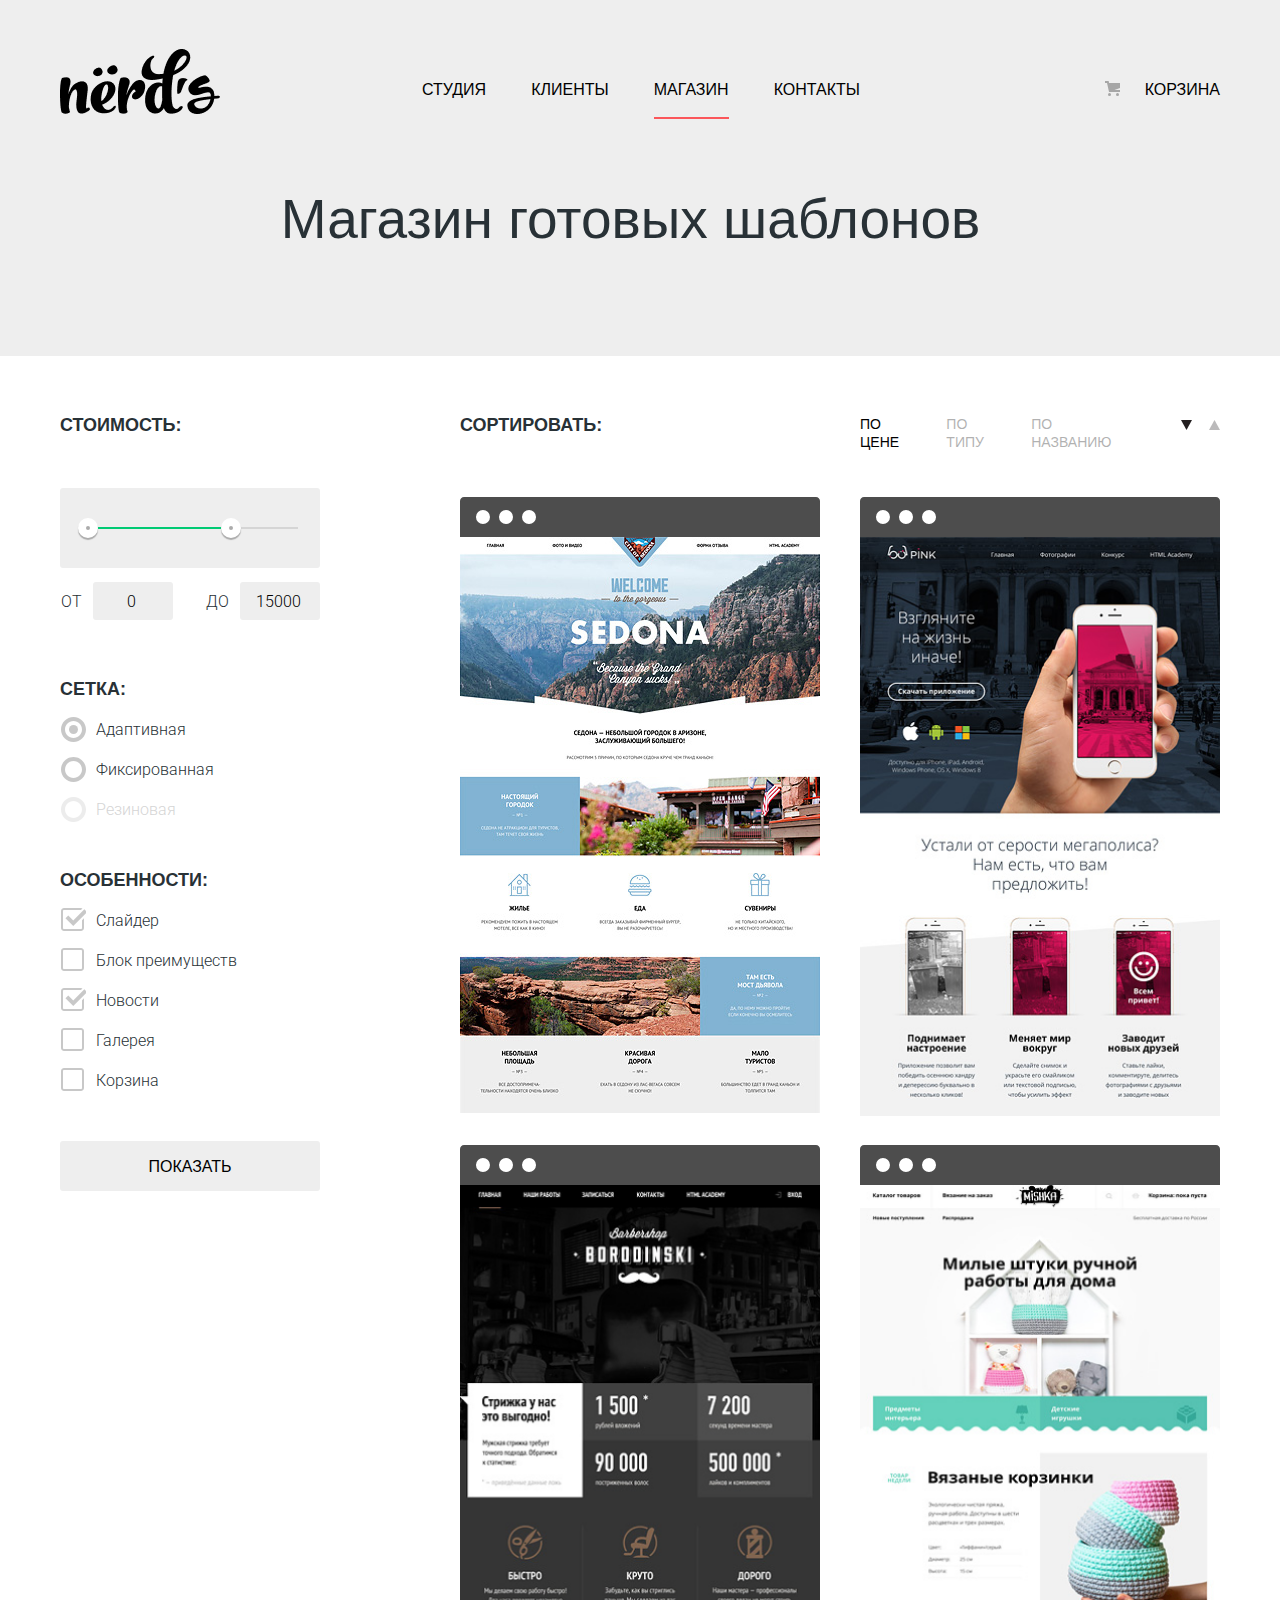
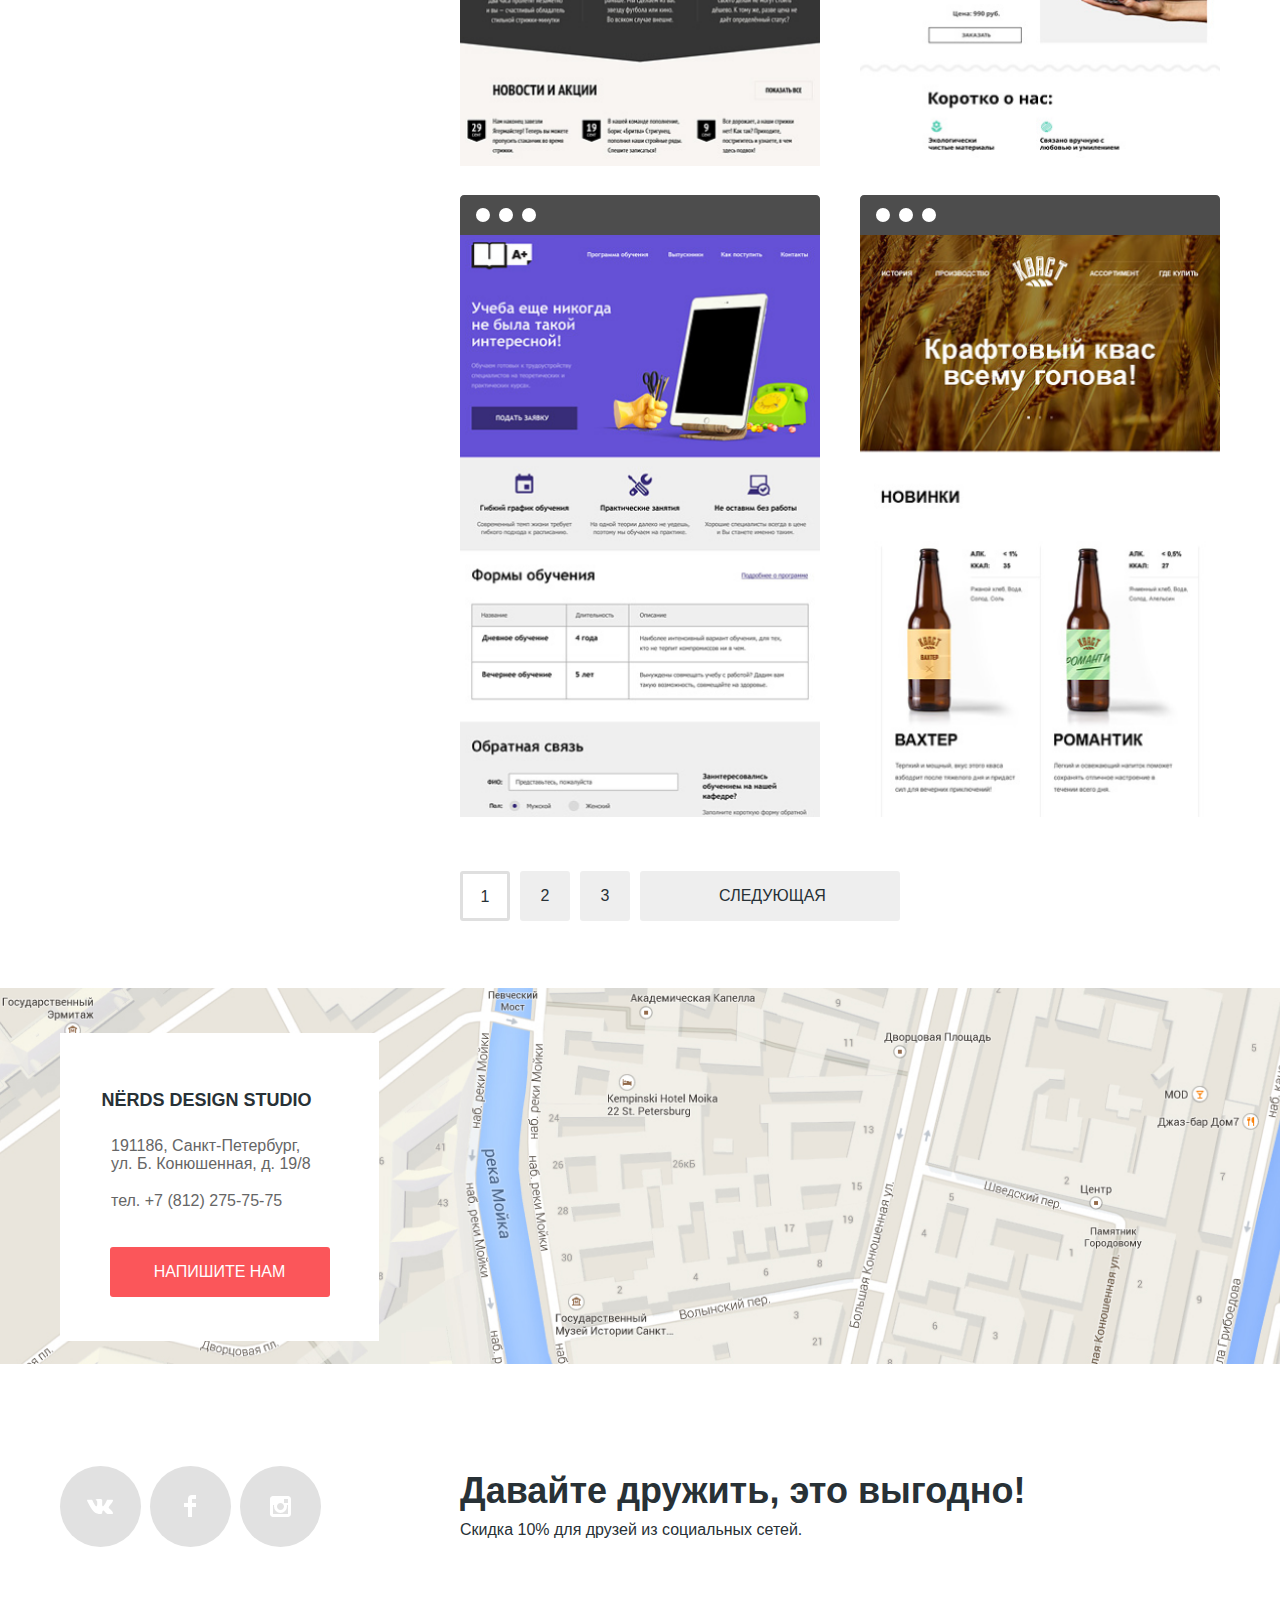
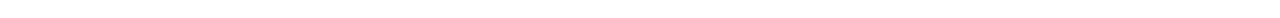
==== commit 570f9b8c: "отправка на защиту_1" ====
--- a/catalog.html
+++ b/catalog.html
@@ -11,7 +11,6 @@
 
 <body class="page-body">
 
-  <!-- header start-->
   <header class="page-header">
     <div class="main-header-wraper container">
       <a href="index.html" class="header-logo">
@@ -29,20 +28,16 @@
         </div>
       </nav>
     </div>
-
   </header>
-  <!-- header end-->
-
-  <!-- main start-->
+
   <main class="page-content catalog">
     <h1 class="catalog-header">Магазин готовых шаблонов</h1>
     <div class="main-catalog-wraper container">
 
-      <!-- main filter set start-->
       <section class="set-filter-page">
         <h2 class="visually-hidden">Фильтр для выбора шаблонов</h2>
         <form id="set-properties-filtr" action="https://echo.htmlacademy.ru" method="get">
-          <!-- set  -->
+
           <fieldset class="set-range">
             <legend>Стоимость:</legend>
 
@@ -114,7 +109,6 @@
           <button class="filter-it btn" type="submit" form="set-properties-filtr">Показать</button>
         </form>
       </section>
-      <!-- main filter set end-->
 
       <section class="catalog-content">
         <h2 class="visually-hidden">Шаблоны</h2>
@@ -137,8 +131,7 @@
             <img class="catalog-image" src="img/sedona_1.png" width="360" height="576" alt="Шаблон Sedona. Информационный сайт для туристов">
             <div class="catalog-hover-info">
               <a class="catalog-card-header" href="#">Sedona</a>
-              <p class="catalog-card-info">Информационный сайт -<br>для туристов</p>
+              <p class="catalog-card-info">Информационный сайт для туристов</p>
               <a class="catalog-card-buy btn">9 900 ₽</a>
             </div>
 
@@ -149,8 +142,7 @@
 приложения для iOS и Android">
             <div class="catalog-hover-info">
               <a class="catalog-card-header">Pink app</a>
-              <p class="catalog-card-info">Продуктовый лендинг<br> -приложения для iOS и Android</p>
+              <p class="catalog-card-info">Продуктовый лендинг приложения для iOS и Android</p>
               <a class="catalog-card-buy btn">9 900 ₽</a>
             </div>
           </li>
@@ -161,7 +153,7 @@
             <div class="catalog-hover-info">
               <a class="catalog-card-header">Barbershop</a>
               <p class="catalog-card-info">Сайт салона красоты. -<br>Для мужчин, да.</p>
+ Для мужчин, да.</p>
               <a class="catalog-card-buy btn">9 900 ₽</a>
             </div>
           </li>
@@ -172,7 +164,7 @@
             <div class="catalog-hover-info">
               <a class="catalog-card-header">Mishka</a>
               <p class="catalog-card-info">Интернет-магазин -<br>вязаных игрушек</p>
+ вязаных игрушек</p>
               <a class="catalog-card-buy btn">9 900 ₽</a>
             </div>
           </li>
@@ -181,7 +173,7 @@
             <img class="catalog-image" src="img/aplus_5.png" width="360" height="576" alt="Шаблон APlus. Лендинг курсов повышения квалификации">
             <div class="catalog-hover-info">
               <a class="catalog-card-header">A plus</a>
-              <p class="catalog-card-info">Лендинг курсов повышения<br>квалификации</p>
+              <p class="catalog-card-info">Лендинг курсов повышения квалификации</p>
               <a class="catalog-card-buy btn">9 900 ₽</a>
             </div>
           </li>
@@ -191,8 +183,7 @@
 крафтового кваса">
             <div class="catalog-hover-info">
               <a class="catalog-card-header">Кваст</a>
-              <p class="catalog-card-info">Промо-сайт производителя -<br>крафтового кваса</p>
+              <p class="catalog-card-info">Промо-сайт производителя крафтового кваса</p>
               <a class="catalog-card-buy btn">9 900 ₽</a>
             </div>
           </li>
@@ -209,26 +200,23 @@
 
     </div>
   </main>
-  <!-- main end-->
-
-  <!-- footer start-->
+
   <footer class="page-footer">
 
     <div class="map-location">
-      <iframe class="map-iframe" src="https://www.google.com/maps/embed?pb=!1m18!1m12!1m3!1d1998.598942412417!2d30.32089461626306!3d59.93879686904761!2m3!1f0!2f0!3f0!3m2!1i1024!2i768!4f13.1!3m3!1m2!1s0x4696310fca5ba729%3A0xea9c53d4493c879f!2z0JHQvtC70YzRiNCw0Y8g0JrQvtC90Y7RiNC10L3QvdCw0Y8g0YPQuy4sIDE5LCDQodCw0L3QutGCLdCf0LXRgtC10YDQsdGD0YDQsywgMTkxMTg2!5e0!3m2!1sru!2sru!4v1592047226377!5m2!1sru!2sru" allowfullscreen="" aria-hidden="false" tabindex="0"></iframe>
+      <iframe class="map-iframe" src="https://yandex.ru/map-widget/v1/?um=constructor%3Aa229b84eeddeccee6f63ae7c0e980bdbd6ffe06c9e4dd75a64b594db324dc15f&amp;source=constructor" allowfullscreen="" aria-hidden="false" tabindex="0"></iframe>
 
       <div class="container feedback-call-wrap">
-        <!--footer feedback block start-->
+
         <div class="feedback-call">
           <p class="feedback-header">NЁRDS DESIGN STUDIO</p>
-          <p class="contacts-info">191186, Санкт-Петербург,<br> -ул. Б. Конюшенная, д. 19/8 +          <p class="contacts-info">191186, Санкт-Петербург, ул. Б. Конюшенная, д. 19/8    </p>
           <a class="contacts-number" href="tel:+78122757575">тел. +7 (812) 275-75-75</a>
           <a class="feedback-form-call btn" href="#">Напишите нам</a>
         </div>
-        <!--footer feedback block end-->
+
       </div>
     </div>
 
@@ -248,25 +236,23 @@
     </section>
 
   </footer>
-  <!--footer end-->
-
-  <!--feedback pop up end-->
-  <div class="feedback-form-pop-up close-pop-up">
-    <form id="pop-up-form" action="https://echo.htmlacademy.ru" method="post">
+
+  <div class="feedback-form-pop-up ">
+    <form class="pop-up-form" id="pop-up-form" action="https://echo.htmlacademy.ru" method="post">
       <fieldset class="pop-up-fields">
         <legend>Напишите нам</legend>
         <ul class="form-fields">
           <li>
             <label for="custom-name">Ваше имя:</label>
-            <input class="input-value" type="text" name="custom-name" id="custom-name" placeholder="Имя Фамилия" required>
+            <input class="input-value custom-name" type="text" name="custom-name" id="custom-name" placeholder="Имя Фамилия" required>
           </li>
           <li>
             <label for="custom-mail">Ваш email:</label>
-            <input class="input-value" type="text" name=ß"custom-mail" id="custom-mail" placeholder="email@example.com" required>
+            <input class="input-value custom-mail" type="email" name="custom-mail" id="custom-mail" placeholder="email@example.com" required>
           </li>
           <li class="message-field">
             <label for="custom-message">Текст в письме</label>
-            <textarea class="input-value" id="custom-message" name="message" placeholder="В свободной форме"></textarea>
+            <textarea class="input-value custom-message" id="custom-message" name="message" placeholder="В свободной форме"></textarea>
           </li>
           <li><button class="send btn" type="submit" form="pop-up-form">Отправить</button></li>
         </ul>
@@ -274,8 +260,8 @@
     </form>
     <button class="close-btn" type="button" aria-label="закрыть"></button>
   </div>
-  <!--feedback pop up end-->
-<script type="text/javascript" src="js/main.js"></script>
+
+  <script src="js/pop-up.js"></script>
 </body>
 
 </html>
--- a/css/main.css
+++ b/css/main.css
@@ -1,5 +1,4 @@
 
-/* roboto-100 - latin_cyrillic */
 @font-face {
   font-family: 'Roboto';
   font-style: normal;
@@ -8,10 +7,8 @@
   src: local('Roboto Thin'), local('Roboto-Thin'),
   url('../fonts/roboto-v20-latin_cyrillic-100.woff2') format('woff2'), /* Super Modern Browsers */
   url('../fonts/roboto-v20-latin_cyrillic-100.woff') format('woff'), /* Modern Browsers */
-
-}
-
-/* roboto-300 - latin_cyrillic */
+}
+
 @font-face {
   font-family: 'Roboto';
   font-style: normal;
@@ -20,10 +17,8 @@
   src: local('Roboto Light'), local('Roboto-Light'),
   url('../fonts/roboto-v20-latin_cyrillic-300.woff2') format('woff2'), /* Super Modern Browsers */
   url('../fonts/roboto-v20-latin_cyrillic-300.woff') format('woff'), /* Modern Browsers */
-
-}
-
-/* roboto-regular - latin_cyrillic */
+}
+
 @font-face {
   font-family: 'Roboto';
   font-style: normal;
@@ -34,7 +29,6 @@
   url('../fonts/roboto-v20-latin_cyrillic-regular.woff') format('woff'), /* Modern Browsers */
 }
 
-/* roboto-500 - latin_cyrillic */
 @font-face {
   font-family: 'Roboto';
   font-style: normal;
@@ -43,10 +37,8 @@
   src: local('Roboto Medium'), local('Roboto-Medium'),
   url('../fonts/roboto-v20-latin_cyrillic-500.woff2') format('woff2'), /* Super Modern Browsers */
   url('../fonts/roboto-v20-latin_cyrillic-500.woff') format('woff'), /* Modern Browsers */
-
-}
-
-/* roboto-700 - latin_cyrillic */
+}
+
 @font-face {
   font-family: 'Roboto';
   font-style: normal;
@@ -57,7 +49,6 @@
   url('../fonts/roboto-v20-latin_cyrillic-700.woff') format('woff'), /* Modern Browsers */
 }
 
-/* basic variables */
 :root {
   --base-white: #fff;
   --active-white: rgba(255,255,255,0.3);
@@ -87,12 +78,11 @@
   --grey-fiedls-hover: #B4B9BB;
 }
 
-/* global */
 body {
   min-width: 960px;
   margin: 0;
   padding: 0;
-  font-family: 'Roboto', sans-serif;
+  font-family: 'Roboto', "Arial",  sans-serif;
   font-size: 16px;
   font-weight: 400;
   line-height: 24px;
@@ -113,7 +103,6 @@
   box-sizing: border-box;
 }
 
-/* global custom styles */
 .btn {
   display: block;
   height: 50px;
@@ -130,7 +119,7 @@
   margin: 0 auto;
   width: 1160px;
 }
-/* hide element */
+
 .visually-hidden:not(:focus):not(:active) {
   position: absolute;
   width: 1px;
@@ -142,15 +131,14 @@
   clip: rect(0 0 0 0);
   overflow: hidden;
 }
-/* page settings  */
 
 .page {
   height: 100%;
 }
-/*  page grid settings */
+
 .page-body {
   min-height: 100%;
-  display: grid;   /* essential page grid  */
+  display: grid;
   grid-template-areas:
   "header"
   "content"
@@ -163,14 +151,13 @@
   width: 100%;
   min-height: 100vh;
 }
-/* header */
+
 .page-header {
   grid-area: header;
   display: flex;
   justify-content: center;
   align-items: flex-end;
   padding-top: 48px;
-
   background-color: var(--grey-base);
 }
 
@@ -184,7 +171,6 @@
   align-items: center;
 }
 
-/* page menu */
 .page-nav {
   display: flex;
   justify-content: space-between;
@@ -207,7 +193,6 @@
   background-color: transparent;
 }
 
-/* user navigation */
 .page-nav a {
   color: var(--base-black);
   text-transform: uppercase;
@@ -240,10 +225,8 @@
   position: relative;
 }
 
-/* main slider */
 
 .main-slider {
-  height: 425px; /* will be delited */
   background-color: var(--grey-base);
 }
 
@@ -252,8 +235,9 @@
   height: 100%;
   padding-left: 0;
   padding-top: 72px;
+  padding-bottom: 81px;
   background-repeat: no-repeat;
-  background-position: 397px -6px;
+  background-position: 397px -7px;
   background-size: 760px 431px;
   list-style: none;
 }
@@ -272,7 +256,6 @@
 
 .main-slider .slider-item {
   display: none;
-
 }
 
 .main-slider .current-slide {
@@ -329,6 +312,7 @@
 }
 
 .main-slider .slogan-header {
+  width: 500px;
   font-size: 55px;
   line-height: 55px;
   font-weight: 500;
@@ -336,6 +320,7 @@
 }
 
 .main-slider .slogan-content {
+  width: 360px;
   margin-top: 36px;
   font-size: 16px;
   line-height: 25px;
@@ -359,13 +344,12 @@
   color: var(--active-white);
 
 }
-/* main conent */
+
 .page-content {
   grid-area: content;
   margin-bottom: 87px;
 }
 
-/* main-advantage services */
 .services-list {
   display: flex;
   justify-content: space-between;
@@ -389,6 +373,7 @@
 }
 
 .services-item .main-services-text {
+  width: 260px;
   margin-bottom: 33px;
   font-weight: 400;
   font-size: 16px;
@@ -442,12 +427,12 @@
   background-color: var(--yellow-active);
 }
 
-/* main-advantage description */
 .description-indicators-wraper {
   display: flex;
   justify-content: space-between;
   border-bottom: 2px solid var(--grey-base);
 }
+
 .description {
   padding-top: 73px;
   padding-bottom: 73px;
@@ -456,15 +441,17 @@
 .description .main-advantage-list {
   margin: 0;
   padding: 0;
-  margin-top: 42px;
+  margin-top: 39px;
   list-style: none;
 }
 
 .main-advantage-list li:not(.header-item) {
   padding-left: 36px;
-  margin-top: 23px;
-}
-/* rules on list items */
+  padding-right: 30px;
+  margin-top: 22px;
+
+}
+
 .main-advantage-list li:not(.header-item)::before {
   position: relative;
   top: 13px;
@@ -476,19 +463,18 @@
   background-color: var(--red-base);
 }
 
-
-
 .description .about-us-header {
+  width: 650px;
   margin: 0;
   padding-bottom: 30px;
   color: var(--base-black);
   font-weight: 500;
   font-size: 45px;
   line-height: 46px;
-
 }
 
 .description .about-us-content {
+  width: 640px;
   margin: 0;
   color: var(--base-black);
   font-weight: 400;
@@ -498,13 +484,12 @@
 
 .description .header-item {
   margin: 0px;
+  padding-right: 30px;
   font-weight: 700;
   font-size: 16px;
-  line-height: 18px;
+  line-height: 24px;
   text-transform: uppercase;
 }
-
-/* indicators */
 
 .indicators {
   padding-top: 39px;
@@ -514,7 +499,6 @@
   width: 360px;
   margin-top: 34px;
 }
-
 
 .indicators-list caption {
   height: 50px;
@@ -549,7 +533,6 @@
   text-align: center;
 }
 
-/* main-partners */
 .main-partners {
   padding-top: 48px;
   padding-bottom: 34px;
@@ -613,14 +596,12 @@
   opacity: 0.1;
 }
 
-/* catalog page */
-
 .catalog {
   margin-bottom: 67px;
 }
 
 .main-catalog-wraper {
-  display: grid;  /* catalog content grid  */
+  display: grid;
   grid-template-areas:
   "fh fh"
   "filter catalog"
@@ -641,17 +622,16 @@
 .catalog .catalog-header {
   width: 100%;
   margin: 0px;
-  padding-top: 72px;
-  padding-right: 19px;
-  padding-bottom: 108px;
+  padding-top: 65px;
+  padding-left: 60px;
+  padding-right: 79px;
+  padding-bottom: 104px;
   font-size: 55px;
-  line-height: 55px;
+  line-height: 66px;
   font-weight: 500;
   text-align: center;
   background-color: var(--grey-base);
 }
-
-/* filters buttons start */
 
 .catalog-content .set-with-properties {
   display: flex;
@@ -720,7 +700,6 @@
   padding: 5px 5.5px 0px;
   background-repeat: no-repeat;
   background-position: 0 0;
-
 }
 
 .set-with-properties .down {
@@ -731,8 +710,6 @@
   background-image: url('../img/svg/icon-up-dir.svg');
 }
 
-/* filters buttons end */
-
 .catalog .catalog-list {
   display: flex;
   flex-wrap: wrap;
@@ -751,7 +728,11 @@
 
 .catalog-item {
   position: relative;
-}
+  transition-property: box-shadow;
+  transition-duration: 0.1s;
+  transition-timing-function: ease-in;
+}
+
 .catalog-item:hover {
   box-shadow: 0 6px 15px 0 var(--shadow-color);
 }
@@ -767,6 +748,9 @@
   width: 100%;
   background: url('../img/svg/browser.svg') no-repeat 0 0;
   background-size: contain;
+  transition-property: opacity;
+  transition-duration: 0.2s;
+  transition-timing-function: ease-in;
 }
 
 .catalog-item:hover::before {
@@ -778,13 +762,17 @@
   bottom: 0px;
   left: 0px;
   width: 360px;
-  height: 231px;
+  min-height: 231px;
   padding-top: 27px;
+  padding-bottom: 43px;
   border-radius: 0 0 5px 5px ;
   font-weight: 400;
   background-color: var(--grey-base);
   color: var(--grey-dark);
   opacity: 0;
+  transition-property: opacity;
+  transition-duration: 0.2s;
+  transition-timing-function: ease-in;
 }
 
 .catalog-item:hover .catalog-hover-info {
@@ -793,7 +781,7 @@
 
 .catalog-hover-info .catalog-card-header {
   display: block;
-  margin: 0px; /* control of the vertical indent */
+  margin: 0px;
   font-weight: 700;
   font-size: 18px;
   line-height: 30px;
@@ -811,10 +799,18 @@
 }
 
 .catalog-hover-info .catalog-card-info {
+  width: 194px;
   margin-top: 12px;
+  margin-left: auto;
+  margin-right: auto;
   text-align: center;
   font-size: 16px;
   line-height: 18px;
+}
+
+.catalog-item:nth-of-type(2n):not(:nth-of-type(4)) .catalog-card-info,
+.catalog-item:nth-of-type(5) .catalog-card-info {
+  width: 240px;
 }
 
 .catalog-hover-info .catalog-card-buy {
@@ -834,7 +830,6 @@
   background-color: var(--red-active);
 }
 
-/* change page block */
 .change-page-block {
   grid-area: change-page;
   display: flex;
@@ -849,7 +844,7 @@
   background-color: var(--grey-base);
 }
 
-.page-content .change-page:last-child{
+.page-content .change-page:last-child {
   width: 260px;
   padding-left: 5px;
 }
@@ -877,8 +872,6 @@
   border: 3px solid var(--grey-hover);
   cursor: default;
 }
-
-/* footer */
 
 .page-footer {
   grid-area: footer;
@@ -925,7 +918,7 @@
 
 .feedback-call .feedback-header,
 .feedback-call .contacts-info {
-  margin: 0px; /* reset paragraph indents*/
+  margin: 0px;
   padding: 0px;
 }
 
@@ -939,8 +932,10 @@
 }
 
 .feedback-call .contacts-info {
+  width: 210px;
+  padding: 0px;
   margin-top: 25px;
-  padding-left: 50px;
+  margin-left: 50px;
   line-height: 18px;
   text-align: left;
   color: var(--grey-dark);
@@ -1018,7 +1013,7 @@
   background-image: url('../img/svg/insta-icon.svg');
 }
 
-.footer-social .social a:hover{
+.footer-social .social a:hover {
   background-color: var(--red-hover);
 }
 
@@ -1054,8 +1049,6 @@
   margin-top: 10px;
 }
 
-/* social buttons start */
-
 .social-wraper {
   display: flex;
   justify-content: center;
@@ -1064,36 +1057,39 @@
   padding-bottom: 58px;
 }
 
-
-
 .footer-info {
   flex-grow: 1;
   padding-top: 3px;
   padding-bottom: 3px;
 }
 
-/* social buttons end */
-
-
-
-/* pop-up */
-
 .feedback-form-pop-up {
+  display: none;
   position: fixed;
-  top: 200px;
-  left: 25%;
+  top: 0;
+  right: 0;
+  bottom: 0;
+  left: 0;
+  margin: auto;
   width: 960px;
   height: 590px;
   padding-top: 63px;
   padding-left: 100px;
   background-color: var(--base-white);
-}
-.close-pop-up {
-  display: none;
+  box-shadow: 0 20px 40px var(--shadow-color);
+}
+
+.show-pop-up {
+  display: block;
+  animation: emersion 0.6s;
 }
 
 .open-pop-up {
   display: block;
+}
+
+.modal-error {
+  animation: shake 0.6s;
 }
 
 .feedback-form-pop-up .pop-up-fields {
@@ -1164,7 +1160,7 @@
   color: var(--dark-base);
 }
 
-.feedback-form-pop-up .invaid { /* invalid value for fields */
+.feedback-form-pop-up input:invalid {
   color: var(--red-hover);
   border-color: var(--red-hover);
 }
@@ -1185,6 +1181,7 @@
   background-color: var(--red-active);
   color: var(--active-white);
 }
+
 .feedback-form-pop-up .close-btn {
   position: relative;
   left: 725px;
@@ -1222,13 +1219,53 @@
   cursor: pointer;
 }
 
-/* forms */
+@keyframes emersion {
+  0% {
+    transform: translateY(-2000px);
+  }
+
+  50% {
+    transform: translateY(60px);
+  }
+
+  70% {
+    transform: translateY(-60px);
+  }
+
+  90% {
+    transform: translateY(30px);
+  }
+
+  100% {
+    transform: translateY(0px);
+  }
+}
+
+@keyframes shake {
+  0%,
+  100% {
+    transform: translateX(0);
+  }
+
+  10%,
+  30%,
+  50%,
+  70%,
+  90% {
+    transform: translateX(-10px);
+  }
+
+  20%,
+  40%,
+  60%,
+  80% {
+    transform: translateX(10px);
+  }
+}
 
 .set-filter-page {
   grid-area: filter;
 }
-
-/* global legend for filter */
 
 .catalog .set-filter-page  legend {
   font-size: 18px;
@@ -1237,7 +1274,6 @@
   text-transform: uppercase;
 }
 
-/* range filter start */
 .set-filter-page .set-range {
   margin: 0;
   padding: 0;
@@ -1320,9 +1356,6 @@
   text-align: center;
 }
 
-
-/* range filter end */
-
 .set-filter-page .set-filter-item {
   border: none;
   margin-bottom: 43px;
@@ -1337,7 +1370,6 @@
   margin-bottom: 13px;
   margin-left: -2px;
 }
-
 
 .set-filter-item label {
   display: flex;
@@ -1382,7 +1414,6 @@
   opacity: 1;
 }
 
-/* blaced filter items style start */
 .set-filter-item .blocked + label::before {
   opacity: 0.1;
 }
@@ -1390,8 +1421,6 @@
 .set-filter-item .blocked + label{
   color: var(--grey-active);
 }
-
-/* blaced filter items style start */
 
 .set-filter-page .setting-list {
   margin: 0;
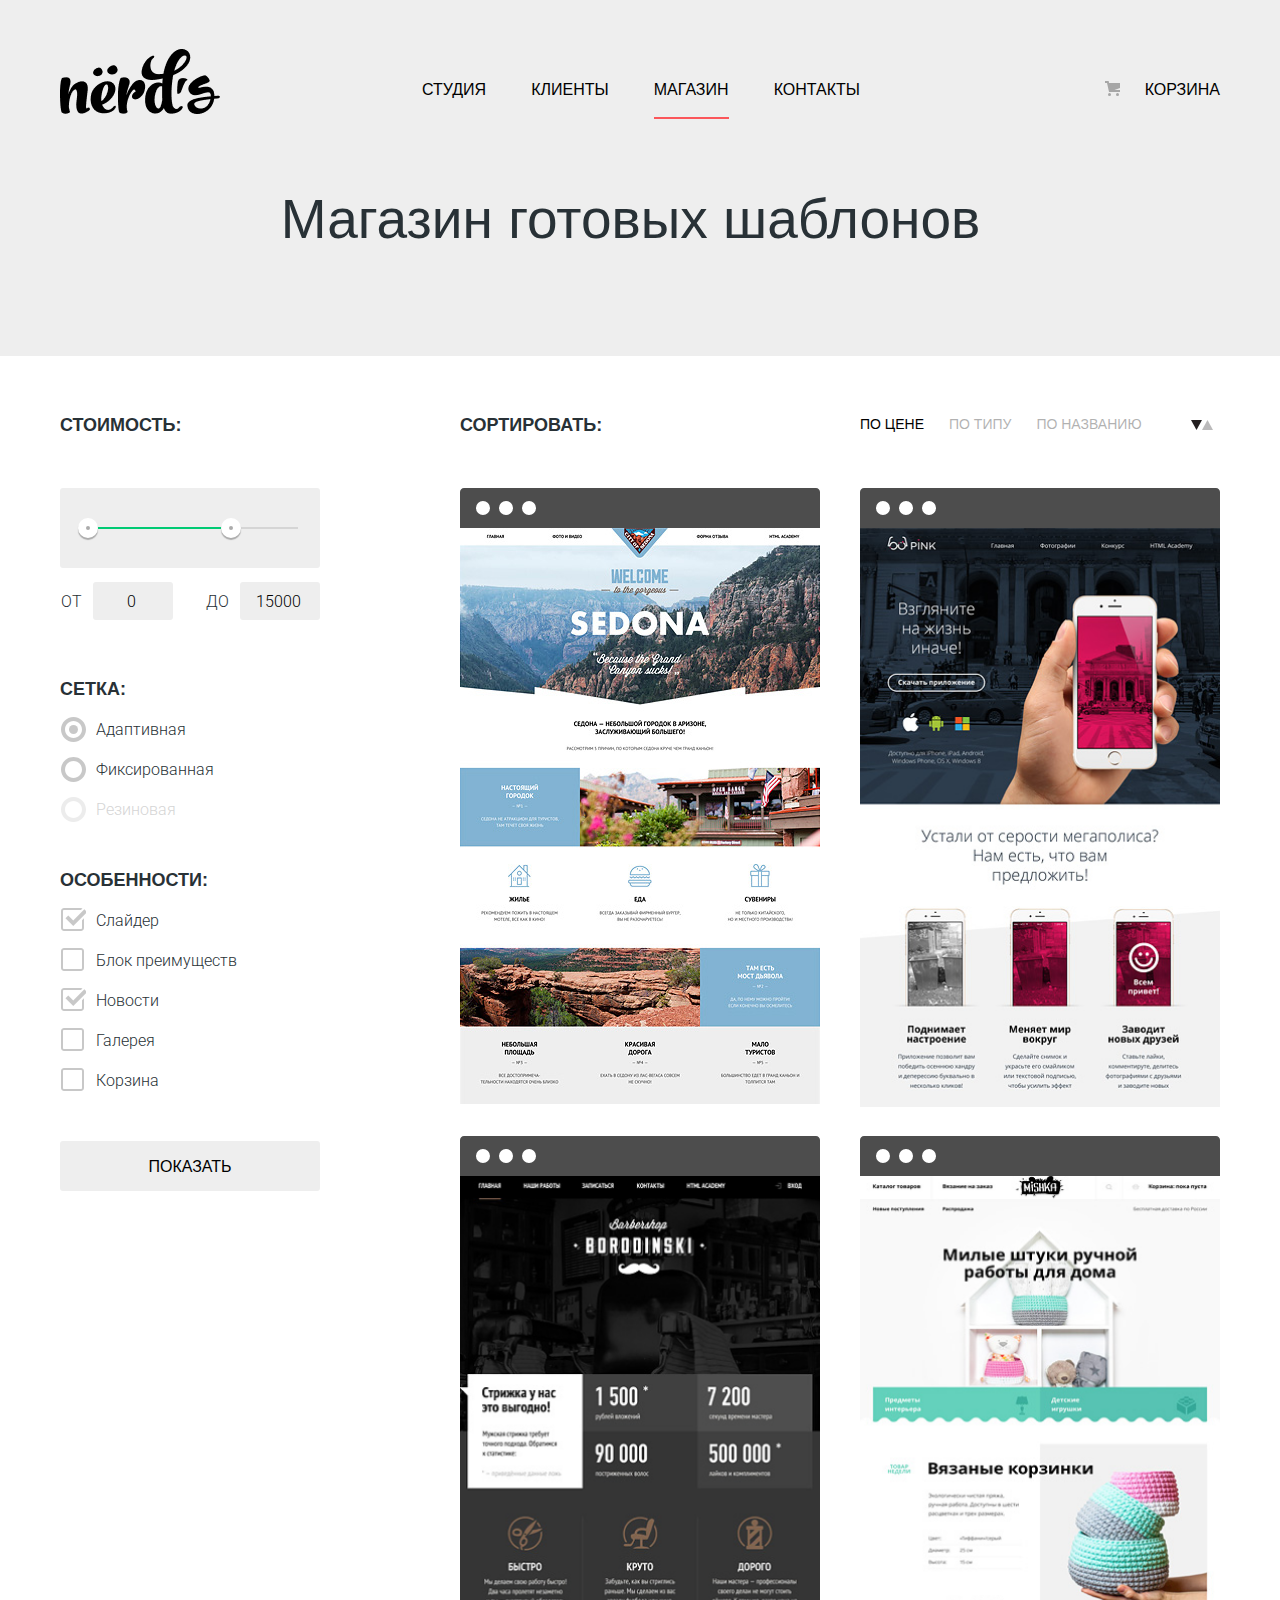
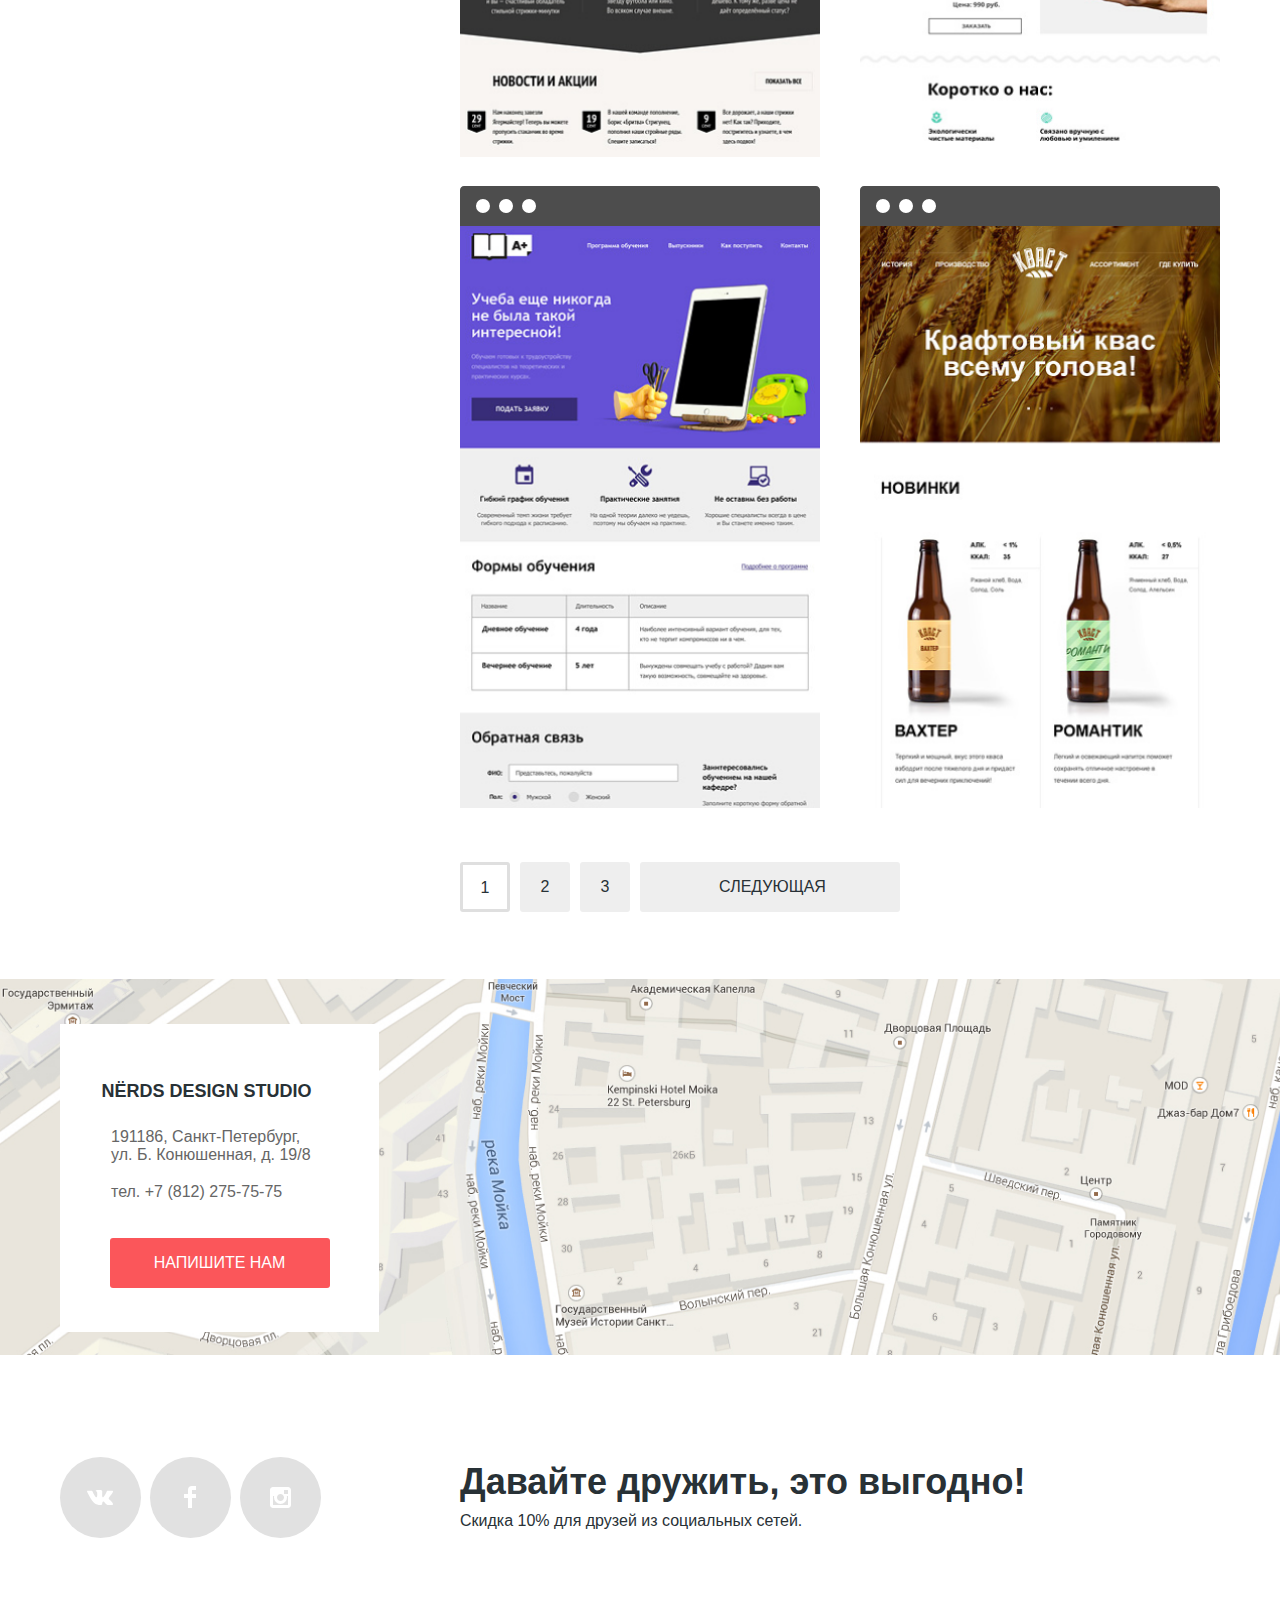
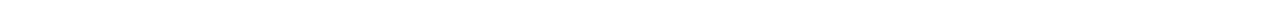
==== commit b7475993: "на защиту_2" ====
--- a/catalog.html
+++ b/catalog.html
@@ -6,7 +6,7 @@
   <title>Передовой портал для выбора шаблона сайта. Нёрдс - выбери шаблон сайта для своего бизнеса</title>
   <link href="https://fonts.googleapis.com/css2?family=Roboto:ital,wght@0,100;0,300;0,400;0,500;0,700;1,300&display=swap" rel="stylesheet">
   <link href="css/normalize.css" rel="stylesheet">
-  <link href="css/main.css" rel="stylesheet">
+  <link href="css/min.css" rel="stylesheet">
 </head>
 
 <body class="page-body">
--- a/css/min.css
+++ b/css/min.css
@@ -0,0 +1 @@
+@font-face{font-family:'Roboto';font-style:normal;font-weight:100;src:url('../fonts/roboto-v20-latin_cyrillic-100.eot');src:local('Roboto Thin'),local('Roboto-Thin'),url('../fonts/roboto-v20-latin_cyrillic-100.woff2') format('woff2'),url('../fonts/roboto-v20-latin_cyrillic-100.woff') format('woff'),}@font-face{font-family:'Roboto';font-style:normal;font-weight:300;src:url('../fonts/roboto-v20-latin_cyrillic-300.eot');src:local('Roboto Light'),local('Roboto-Light'),url('../fonts/roboto-v20-latin_cyrillic-300.woff2') format('woff2'),url('../fonts/roboto-v20-latin_cyrillic-300.woff') format('woff'),}@font-face{font-family:'Roboto';font-style:normal;font-weight:400;src:url('../fonts/roboto-v20-latin_cyrillic-regular.eot');src:local('Roboto'),local('Roboto-Regular'),url('../fonts/roboto-v20-latin_cyrillic-regular.woff2') format('woff2'),url('../fonts/roboto-v20-latin_cyrillic-regular.woff') format('woff'),}@font-face{font-family:'Roboto';font-style:normal;font-weight:500;src:url('../fonts/roboto-v20-latin_cyrillic-500.eot');src:local('Roboto Medium'),local('Roboto-Medium'),url('../fonts/roboto-v20-latin_cyrillic-500.woff2') format('woff2'),url('../fonts/roboto-v20-latin_cyrillic-500.woff') format('woff'),}@font-face{font-family:'Roboto';font-style:normal;font-weight:700;src:url('../fonts/roboto-v20-latin_cyrillic-700.eot');src:local('Roboto Bold'),local('Roboto-Bold'),url('../fonts/roboto-v20-latin_cyrillic-700.woff2') format('woff2'),url('../fonts/roboto-v20-latin_cyrillic-700.woff') format('woff'),}:root{--base-white:#fff;--active-white:rgba(255,255,255,0.3);--base-dark:#283136;--base-black:#000;--red-base:#FB565A;--red-hover:#E74246;--red-active:#D7373B;--green-base:#00CA74;--green-hover:#00BC6C;--green-active:#00AA62;--range-bar-color:#00CA74;--range-bar-toggle:#ababab;--yellow-base:#EFC84A;--yellow-hover:#EAB534;--yellow-active:#E5A722;--grey-dark:#666666;--grey-mute:#e1e1e1;--grey-base:#EEEEEE;--grey-hover:#DFDFDF;--grey-active:#D5D5D5;--shadow-color:rgb(219,219,219);--grey-fiedls-hover:#B4B9BB}body{min-width:960px;margin:0;padding:0;font-family:'Roboto',"Arial",sans-serif;font-size:16px;font-weight:400;line-height:24px;color:var(--base-dark);background-color:var(--base-white)}a{text-decoration:none}img{max-width:100%;height:auto}*,*::before,*::after{box-sizing:border-box}.btn{display:block;height:50px;font-size:16px;font-weight:500;text-transform:uppercase;text-align:center;vertical-align:middle;line-height:50px;border-radius:3px}.container{margin:0 auto;width:1160px}.visually-hidden:not(:focus):not(:active){position:absolute;width:1px;height:1px;margin:-1px;border:0;padding:0;clip-path:inset(100%);clip:rect(0 0 0 0);overflow:hidden}.page{height:100%}.page-body{min-height:100%;display:grid;grid-template-areas:"header" "content" "footer";grid-template-columns:1fr;grid-template-rows:min-content 1fr min-content;width:100%;min-height:100vh}.page-header{grid-area:header;display:flex;justify-content:center;align-items:flex-end;padding-top:48px;background-color:var(--grey-base)}.page-header .header-logo:active img{opacity:0.3}.main-header-wraper{display:flex;justify-content:space-between;align-items:center}.page-nav{display:flex;justify-content:space-between;align-items:center;width:798px;height:17px;padding-top:10px;background-color:var(--grey-base)}.page-nav .page-menu{display:flex;justify-content:space-between;width:438px;margin:0;padding:0;font-size:16px;line-height:30px;list-style:none;background-color:transparent}.page-nav a{color:var(--base-black);text-transform:uppercase;font-weight:500}.page-nav .header-trash{padding-left:40px;background-image:url('../img/svg/cart-icon.svg');background-repeat:no-repeat;background-position:0 0}.page-nav a:hover{color:var(--red-base)}.page-nav a:active,.page-nav .current-page{color:var(--grey-active);padding-bottom:19px;border-bottom:2px solid var(--red-base)}.page-nav .current-page{color:var(--base-black)}.user-navigation{position:relative}.main-slider{background-color:var(--grey-base)}.main-slider .slider-wraper-list{position:relative;height:100%;padding-left:0;padding-top:72px;padding-bottom:81px;background-repeat:no-repeat;background-position:397px -7px;background-size:760px 431px;list-style:none}.main-slider .slider-wraper-1{background-image:url('../img/slider_illustration_1.png')}.main-slider .slider-wraper-2{background-image:url('../img/slider_illustration_2.png')}.main-slider .slider-wraper-3{background-image:url('../img/slider_illustration_3.png')}.main-slider .slider-item{display:none}.main-slider .current-slide{display:block}.slide-controls-wraper{position:absolute;top:310px;left:519px;width:120px;display:flex;justify-content:flex-end}.slide-controls-wraper .slide-controls-box{display:flex;justify-content:flex-start;width:663px}.slide-controls-wraper .slide-control{width:18px;height:18px;margin-left:17px;padding:0;border-radius:50%;border:none;box-shadow:none;background-color:var(--base-white);cursor:pointer}.slide-controls-wraper .slide-toggle{display:none}.slide-controls-wraper .current{display:block;width:8px;height:8px;padding:0;margin:0 auto;background-color:var(--base-white);border-radius:50%;border:2px solid var(--grey-active)}.main-slider .slider-slogan,.main-slider .slogan-content{margin:0;padding:0}.main-slider .slogan-header{width:500px;font-size:55px;line-height:55px;font-weight:500;color:var(--base-black)}.main-slider .slogan-content{width:360px;margin-top:36px;font-size:16px;line-height:25px;font-weight:400;color:var(--base-dark)}.main-slider .slider-more{width:240px;margin-top:26px;color:var(--base-white);background-color:var(--red-base)}.main-slider .slider-more:hover{background-color:var(--red-hover)}.main-slider .slider-more:active{background-color:var(--red-active);color:var(--active-white)}.page-content{grid-area:content;margin-bottom:87px}.services-list{display:flex;justify-content:space-between;margin:0;padding:0;padding-top:79px;padding-bottom:80px;padding-right:60px;border-bottom:2px solid var(--grey-base);list-style:none}.services-item .main-services-header{margin:0;margin-top:18px;font-weight:700;font-size:24px;line-height:30px;text-align:left;text-transform:uppercase}.services-item .main-services-text{width:260px;margin-bottom:33px;font-weight:400;font-size:16px;line-height:24px;text-align:left;color:var(--base-dark)}.services-item .buy{width:160px;color:var(--base-white);font-size:16px}.services-item .buy:active{color:var(--active-white)}.services-item .webs{background-color:var(--red-base)}.services-item .webs:hover{background-color:var(--red-hover)}.services-item .webs:active{background-color:var(--red-active)}.services-item .apps{background-color:var(--green-base)}.services-item .apps:hover{background-color:var(--green-hover)}.services-item .apps:active{background-color:var(--green-active)}.services-item .presentations{background-color:var(--yellow-base)}.services-item .presentations:hover{background-color:var(--yellow-hover)}.services-item .presentations:active{background-color:var(--yellow-active)}.description-indicators-wraper{display:flex;justify-content:space-between;border-bottom:2px solid var(--grey-base)}.description{padding-top:73px;padding-bottom:73px}.description .main-advantage-list{margin:0;padding:0;margin-top:39px;list-style:none}.main-advantage-list li:not(.header-item){padding-left:36px;padding-right:30px;margin-top:22px}.main-advantage-list li:not(.header-item)::before{position:relative;top:13px;left:-35px;display:block;content:"";width:25px;height:2px;background-color:var(--red-base)}.description .about-us-header{width:650px;margin:0;padding-bottom:30px;color:var(--base-black);font-weight:500;font-size:45px;line-height:46px}.description .about-us-content{width:640px;margin:0;color:var(--base-black);font-weight:400;font-size:16px;line-height:25px}.description .header-item{margin:0;padding-right:30px;font-weight:700;font-size:16px;line-height:24px;text-transform:uppercase}.indicators{padding-top:39px}.indicators-list{width:360px;margin-top:34px}.indicators-list caption{height:50px;font-weight:700;font-size:16px;line-height:18px;text-transform:uppercase;text-align:center}.indicators-list th{height:65px;padding-left:;font-weight:700;font-size:45px;line-height:50px;text-transform:uppercase;text-align:left}.indicators-list td{height:52px;font-size:16px;line-height:18px;text-align:left}.indicators-list sup{font-size:26px;line-height:40px;text-transform:uppercase;text-align:center}.main-partners{padding-top:48px;padding-bottom:34px;border-bottom:2px solid var(--grey-base)}.main-partners .partners-list{display:flex;justify-content:space-between;align-items:middle;width:100%;height:100%;margin:0;padding:0;list-style:none}.main-partners .partners-item{display:flex;justify-content:center;align-items:center;width:288px}.main-partners .partners-item:first-child{width:269px;padding-top:4px;padding-right:3px}.main-partners .partners-item:nth-child(2){padding-left:10px}.main-partners .partners-item:nth-child(3){padding-left:15px}.main-partners .partners-item:last-child{width:279px;padding-left:14px}.main-partners .partners-item:not(:last-child)::after{position:relative;top:0;left:50px;display:flex;justify-content:flex-end;content:"";width:2px;height:52px;background-color:var(--grey-base)}.main-partners img:hover{opacity:0.2}.main-partners img:active{opacity:0.1}.catalog{margin-bottom:67px}.main-catalog-wraper{display:grid;grid-template-areas:"fh fh" "filter catalog" "filter change-page";grid-template-columns:min-content 1fr;grid-template-rows:min-content 1fr min-content;padding-top:54px}.catalog-content{grid-area:catalog;padding-left:140px}.catalog .catalog-header{width:100%;margin:0;padding-top:65px;padding-left:60px;padding-right:79px;padding-bottom:104px;font-size:55px;line-height:66px;font-weight:500;text-align:center;background-color:var(--grey-base)}.catalog-content .set-with-properties{display:flex;justify-content:space-between;align-content:flex-start;margin-bottom:46px}.label-wraper{display:flex;width:360px;justify-content:flex-start;padding-top:5px}.set-with-properties .properties-header{margin:0;padding:0;padding-top:3px;font-size:18px;line-height:24px;font-weight:700;vertical-align:bottom;text-transform:uppercase}.set-with-properties a{font-size:14px;line-height:18px;vertical-align:bottom;color:var(--base-black);text-transform:uppercase;opacity:0.3}.set-with-properties a:hover{opacity:0.6}.set-with-properties a:active{opacity:1}.set-with-properties .pressed{opacity:1}.label-wraper > a{margin-right:25px}.label-wraper > a:last-of-type{margin-right:49px}.label-wraper .arrows-wraper{padding-top:3px}.label-wraper .arrows-wraper:first-child{margin-right:17px}.set-with-properties .down,.set-with-properties .up{padding:5px 5.5px 0;background-repeat:no-repeat;background-position:0 0}.set-with-properties .down{background-image:url('../img/svg/icon-down-dir.svg')}.set-with-properties .up{background-image:url('../img/svg/icon-up-dir.svg')}.catalog .catalog-list{display:flex;flex-wrap:wrap;margin:0;padding:0;list-style:none}.catalog-list .catalog-item:not(:first-child):not(:nth-child(2)){margin-top:29px}.catalog-list .catalog-item:nth-child(odd){margin-right:40px}.catalog-item{position:relative;transition-property:box-shadow;transition-duration:0.1s;transition-timing-function:ease-in}.catalog-item:hover{box-shadow:0 6px 15px 0 var(--shadow-color)}.catalog-item .catalog-image{display:block}.catalog-item::before{content:"";display:block;padding:20px;width:100%;background:url('../img/svg/browser.svg') no-repeat 0 0;background-size:contain;transition-property:opacity;transition-duration:0.2s;transition-timing-function:ease-in}.catalog-item:hover::before{opacity:0.14}.catalog-hover-info{position:absolute;bottom:0;left:0;width:360px;min-height:231px;padding-top:27px;padding-bottom:43px;border-radius:0 0 5px 5px;font-weight:400;background-color:var(--grey-base);color:var(--grey-dark);opacity:0;transition-property:opacity;transition-duration:0.2s;transition-timing-function:ease-in}.catalog-item:hover .catalog-hover-info{opacity:1}.catalog-hover-info .catalog-card-header{display:block;margin:0;font-weight:700;font-size:18px;line-height:30px;text-align:center;text-transform:uppercase;color:var(--base-black)}.catalog-hover-info .catalog-card-header:hover{color:var(--red-base)}.catalog-hover-info .catalog-card-header:active{color:var(--grey-active)}.catalog-hover-info .catalog-card-info{width:194px;margin-top:12px;margin-left:auto;margin-right:auto;text-align:center;font-size:16px;line-height:18px}.catalog-item:nth-of-type(2n):not(:nth-of-type(4)) .catalog-card-info,.catalog-item:nth-of-type(5) .catalog-card-info{width:240px}.catalog-hover-info .catalog-card-buy{width:200px;margin:0 auto;margin-top:33px;color:var(--base-white);background-color:var(--red-base)}.catalog-hover-info .catalog-card-buy:hover{background-color:var(--red-hover)}.catalog-hover-info .catalog-card-buy:active{background-color:var(--red-active)}.change-page-block{grid-area:change-page;display:flex;width:min-content;padding-top:54px;padding-left:140px}.catalog .change-page{width:50px;color:var(--base-dark);background-color:var(--grey-base)}.page-content .change-page:last-child{width:260px;padding-left:5px}.change-page-block .change-page:not(:last-child){margin-right:10px}.catalog .change-page:hover{background-color:var(--grey-hover)}.catalog .change-page:active{background-color:var(--grey-active)}.catalog .change-page:visited{background-color:var(--base-vhite);outline:3px solid var(--grey-base)}.catalog .current-page,.catalog .current-page:hover{line-height:45px;background-color:var(--base-white);border:3px solid var(--grey-hover);cursor:default}.page-footer{grid-area:footer;width:100%;margin:0 auto}.page-footer .map-location{position:relative;width:100%;padding:0;margin:0;background:url('../img/map.png') no-repeat 0 -30px;background-size:cover}.page-footer .map-iframe{width:100%;height:415px;margin-top:-8px;margin-bottom:-8px;border:none}.page-footer .feedback-call-wrap{position:absolute;top:0;right:0;bottom:0;left:0;padding-top:45px}.page-footer .feedback-call{padding:1px;width:319px;height:308px;font-weight:400;font-size:16px;text-align:left;background-color:var(--base-white)}.feedback-call .feedback-header,.feedback-call .contacts-info{margin:0;padding:0}.feedback-call .feedback-header{padding-top:54px;padding-right:26px;font-weight:700;font-size:18px;text-align:center;text-transform:uppercase}.feedback-call .contacts-info{width:210px;padding:0;margin-top:25px;margin-left:50px;line-height:18px;text-align:left;color:var(--grey-dark)}.feedback-call .contacts-number{display:block;margin-top:19px;padding-left:50px;text-align:left;line-height:18px;color:var(--grey-dark)}.feedback-call .feedback-form-call{width:220px;margin:37px auto 0;color:var(--base-white);background-color:var(--red-base)}.feedback-call .feedback-form-call:hover{background-color:var(--red-hover)}.feedback-call .feedback-form-call:active{background-color:var(--red-active);color:var(--active-white)}.page-footer .footer-social{display:flex;justify-content:flex-start;align-items:center;margin:0;padding:0;width:400px;list-style:none}.footer-social .social a{position:relative;top:0;left:0;display:block;width:81px;height:81px;margin-right:9px;border-radius:50%;background-color:var(--grey-mute)}.footer-social .social{position:relative}.footer-social a::before{position:absolute;content:"";top:25%;left:25%;display:block;padding:20px;background-image:url('../img/svg/vk-icon.svg');background-repeat:no-repeat;background-position:50%}.footer-social .fb a::before{background-image:url('../img/svg/fb-icon.svg')}.footer-social .ig a::before{background-image:url('../img/svg/insta-icon.svg')}.footer-social .social a:hover{background-color:var(--red-hover)}.footer-social .social a:active{background-color:var(--red-active)}.footer-social a:active::before{opacity:0.3}.footer-info{display:flex;flex-direction:column;justify-content:center;align-items:flex-start}.footer-info .info-header{font-weight:700;font-size:36px;line-height:36px;text-align:left}.footer-info .info-content{font-weight:400;font-size:16px;line-height:22px;text-align:left;margin:0;margin-top:10px}.social-wraper{display:flex;justify-content:center;align-items:center;padding-top:60px;padding-bottom:58px}.footer-info{flex-grow:1;padding-top:3px;padding-bottom:3px}.feedback-form-pop-up{display:none;position:fixed;top:0;right:0;bottom:0;left:0;margin:auto;width:960px;height:590px;padding-top:63px;padding-left:100px;background-color:var(--base-white);box-shadow:0 20px 40px var(--shadow-color)}.show-pop-up{display:block;animation:emersion 0.6s}.open-pop-up{display:block}.modal-error{animation:shake 0.6s}.feedback-form-pop-up .pop-up-fields{margin:0;padding:0;border:none}.feedback-form-pop-up .form-fields{display:flex;flex-wrap:wrap}.feedback-form-pop-up legend{font-weight:700;font-size:45px;margin-bottom:37px}.form-fields li{display:flex;flex-direction:column;flex-wrap:wrap}.feedback-form-pop-up .form-fields{margin:0;padding:0;list-style:none}.feedback-form-pop-up label{font-weight:700;font-size:18px;margin-bottom:9px}.feedback-form-pop-up input{width:360px;height:50px;padding:16px;margin-right:40px}.message-field label{margin-top:34px}.feedback-form-pop-up textarea{width:760px;height:118px;padding:16px}.feedback-form-pop-up .input-value{font-size:16px;font-weight:300;border:2px solid var(--grey-hover);border-radius:3px}.feedback-form-pop-up .input-value:hover{border-color:var(--grey-fiedls-hover);color:var(--grey-fiedls-hover)}.feedback-form-pop-up .input-value:focus{border-color:var(--base-black);color:var(--dark-base)}.feedback-form-pop-up input:invalid{color:var(--red-hover);border-color:var(--red-hover)}.feedback-form-pop-up .send{width:260px;margin-top:47px;border:none;background-color:var(--red-base);color:var(--base-white)}.feedback-form-pop-up .send:hover{background-color:var(--red-hover)}.feedback-form-pop-up .send:active{background-color:var(--red-active);color:var(--active-white)}.feedback-form-pop-up .close-btn{position:relative;left:725px;bottom:417px;border:none;background-color:transparent}.feedback-form-pop-up .close-btn::before,.feedback-form-pop-up .close-btn::after{position:absolute;top:0;left:0;background-color:var(--red-base);content:"";display:block;width:27px;height:4px;transform:rotate(45deg)}.feedback-form-pop-up .close-btn::after{transform:rotate(-45deg)}.feedback-form-pop-up .close-btn:hover::before,.feedback-form-pop-up .close-btn:hover::after{opacity:0.4;cursor:pointer}.feedback-form-pop-up .close-btn:active::before,.feedback-form-pop-up .close-btn:active::after{opacity:0.1;cursor:pointer}@keyframes emersion{0%{transform:translateY(-2000px)} 50%{transform:translateY(60px)} 70%{transform:translateY(-60px)} 90%{transform:translateY(30px)} 100%{transform:translateY(0px)}}@keyframes shake{0%,100%{transform:translateX(0)} 10%,30%,50%,70%,90%{transform:translateX(-10px)} 20%,40%,60%,80%{transform:translateX(10px)}}.set-filter-page{grid-area:filter}.catalog .set-filter-page legend{font-size:18px;font-weight:700;line-height:30px;text-transform:uppercase}.set-filter-page .set-range{margin:0;padding:0;margin-bottom:54px;border:none}.set-range legend{margin-bottom:48px}.set-range .range-control{position:relative;width:260px;height:80px;margin-bottom:14px;padding-left:22px;padding-right:22px;padding-top:39px;border-radius:3px;background-color:var(--grey-base)}.set-range .scale,.set-range .bar{height:2px;background-color:var(--grey-active)}.set-range .bar{background-color:var(--range-bar-color);width:72%}.set-range .toggle-min,.set-range .toggle-max{position:absolute;top:30px;left:18px;width:20px;height:20px;background-color:var(--range-bar-toggle);border:8px solid var(--base-white);border-radius:50%;cursor:pointer;box-shadow:0 2px 1px var(--range-bar-toggle)}.set-range .toggle-max{left:62%}.price-control{display:flex;justify-content:space-between;width:260px}.price-control .min-price,.price-control .max-price{padding-left:1px;text-transform:uppercase}.price-control .min-price,.price-control .max-price,.price-control input{font-size:16px;font-weight:300;line-height 22px}.price-control input{width:80px;height:38px;margin-left:7px;padding-left:14px;border:none;border-radius:3px;background-color:var(--grey-base);text-align:center}.set-filter-page .set-filter-item{border:none;margin-bottom:43px;padding:0}.set-filter-page .set-filter-item:last-of-type{margin-bottom:48px}.set-filter-item legend{margin-bottom:13px;margin-left:-2px}.set-filter-item label{display:flex;align-content:flex-start;font-size:16px;line-height:25px;vertical-align:bottom;font-weight:300;color:var(--base-dark)}.set-filter-item label::before{content:"";display:block;width:25px;height:25px;margin-left:-1px;margin-right:10px;background-repeat:no-repeat;background-position:0 0;opacity:0.3;cursor:pointer}.grid-radio-set label::before{background-image:url('../img/svg/radio-off.svg')}.grid-radio-set input:checked + label::before{background-image:url('../img/svg/radio-on.svg')}.feature-checkbox-set label::before{background-image:url('../img/svg/checkbox-off.svg')}.feature-checkbox-set input:checked + label::before{background-image:url('../img/svg/checkbox-on.svg')}.set-filter-item label:hover::before{opacity:1}.set-filter-item .blocked + label::before{opacity:0.1}.set-filter-item .blocked + label{color:var(--grey-active)}.set-filter-page .setting-list{margin:0;padding:0;list-style:none}.set-filter-item .setting-item:not(:last-child){margin-bottom:15px}.set-filter-item input{display:none}.set-filter-page .filter-it{width:260px;border:none;background-color:var(--grey-base);color:var(--base-black)}.set-filter-page .filter-it:hover{background-color:var(--grey-hover)}.set-filter-page .filter-it:active{background-color:var(--grey-active);color:var(--grey-dark)}
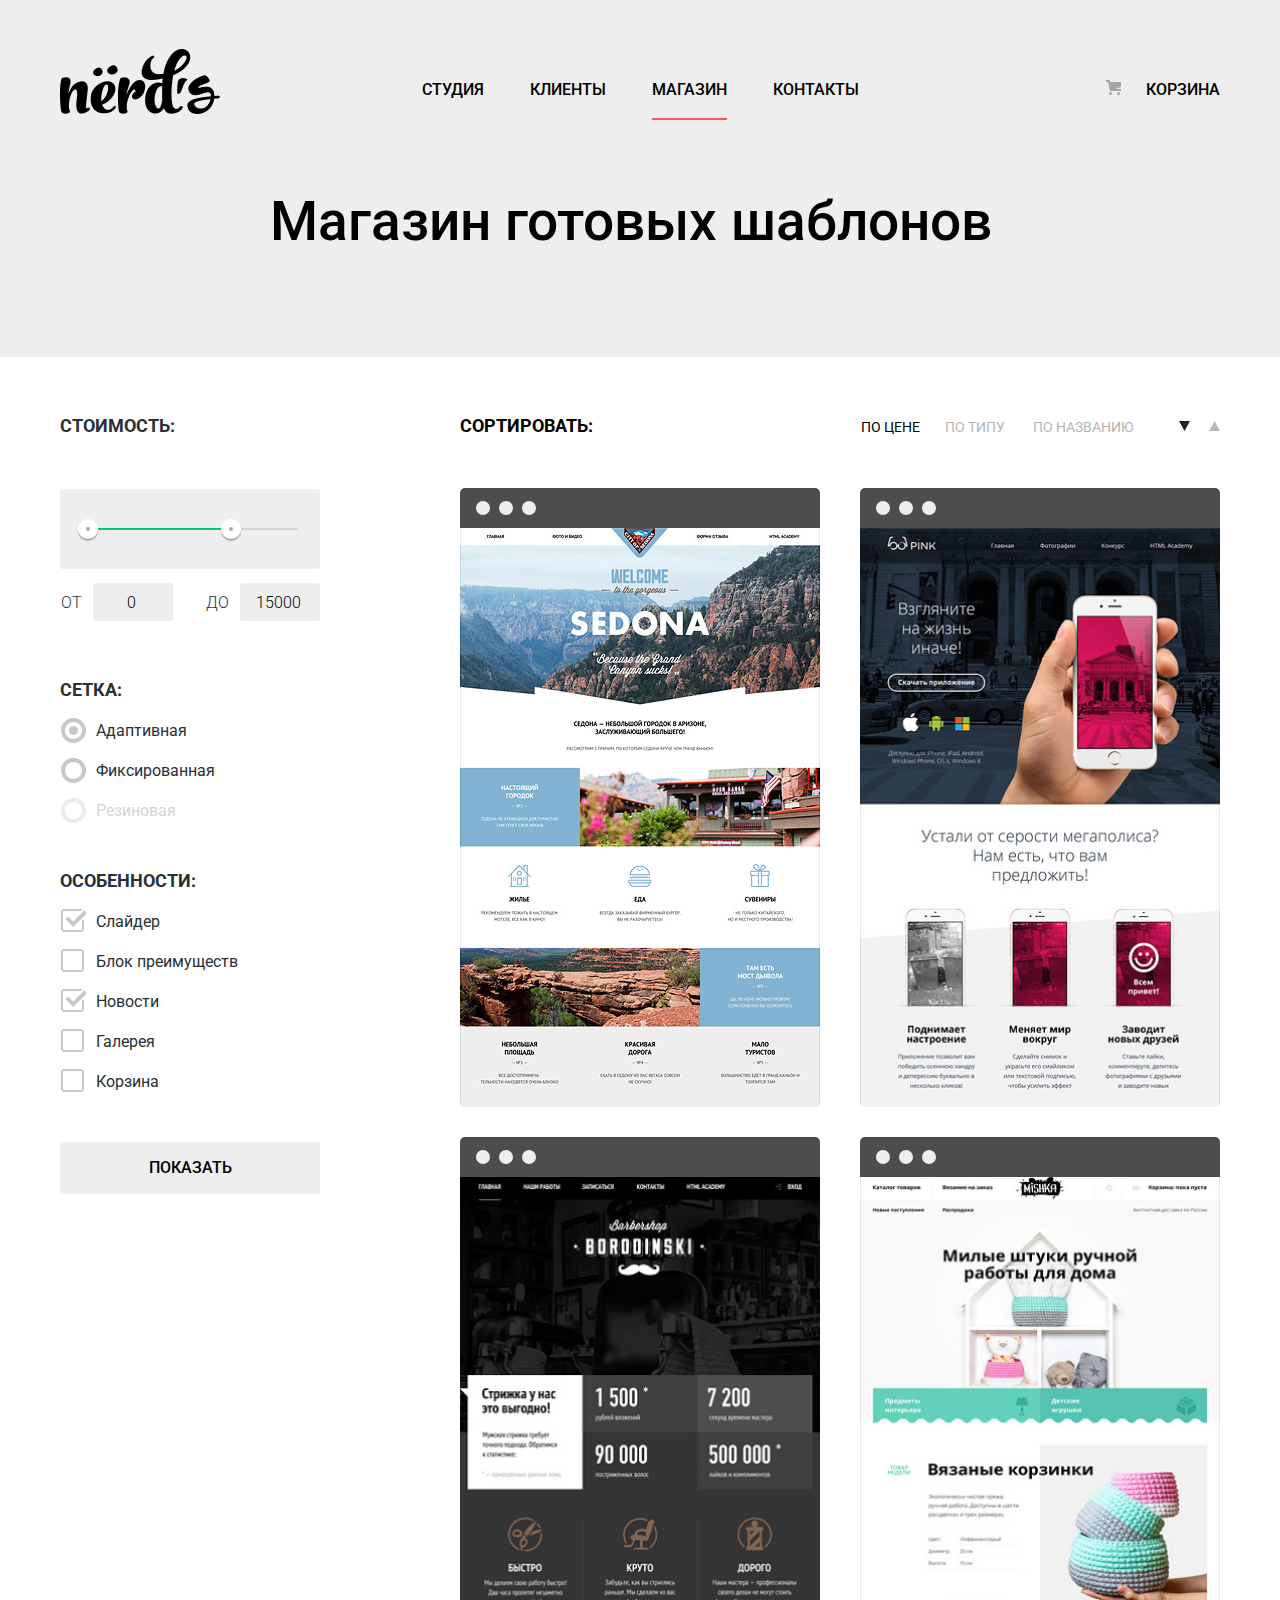
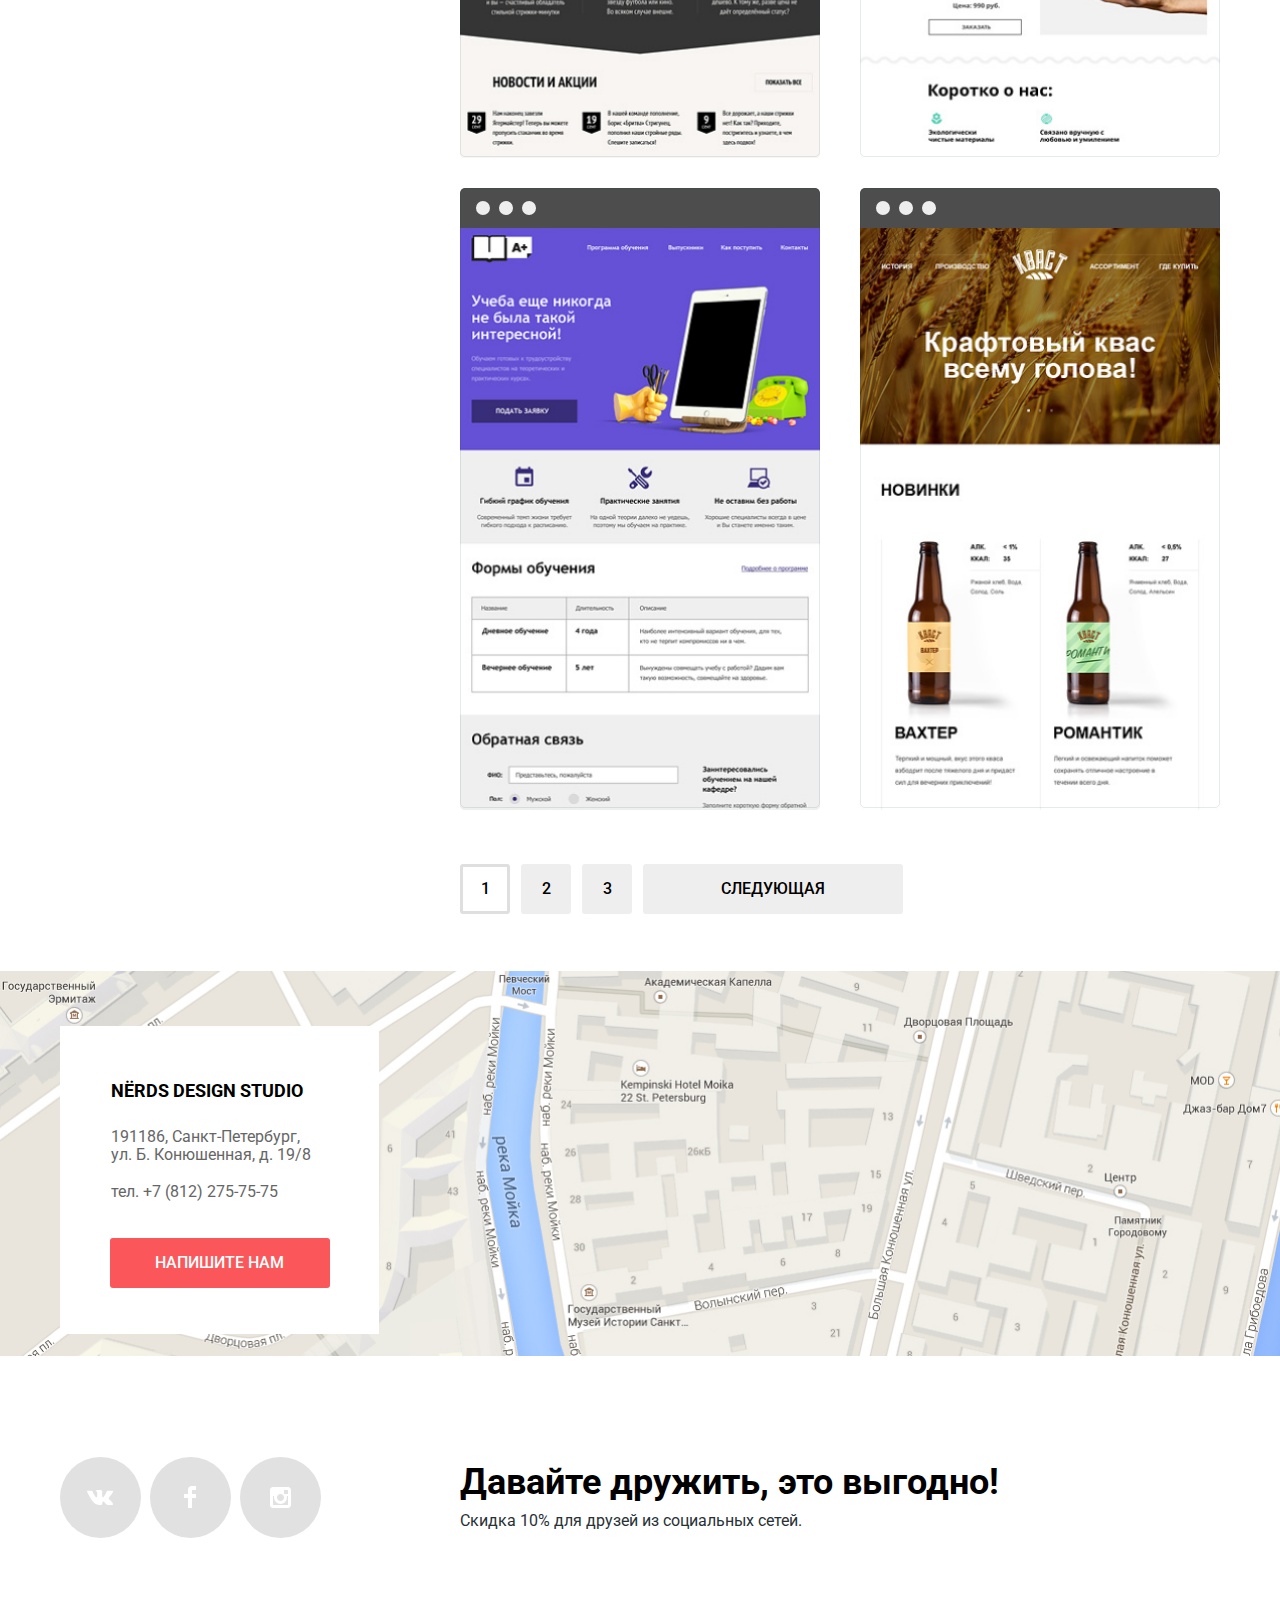
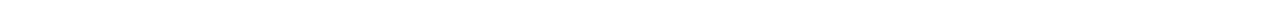
==== commit a1326dbc: "final_2" ====
--- a/catalog.html
+++ b/catalog.html
@@ -6,22 +6,29 @@
   <title>Передовой портал для выбора шаблона сайта. Нёрдс - выбери шаблон сайта для своего бизнеса</title>
   <link href="https://fonts.googleapis.com/css2?family=Roboto:ital,wght@0,100;0,300;0,400;0,500;0,700;1,300&display=swap" rel="stylesheet">
   <link href="css/normalize.css" rel="stylesheet">
-  <link href="css/min.css" rel="stylesheet">
+  <link href="css/main.css" rel="stylesheet">
 </head>
 
 <body class="page-body">
-
   <header class="page-header">
     <div class="main-header-wraper container">
       <a href="index.html" class="header-logo">
-        <img src="img/nerds-logo.png" width="160" height="66" alt="логотип компании нёрдс">
+        <img src="img/nerds-logo.png" width="160" height="66" alt="Логотип компании нёрдс">
       </a>
       <nav class="page-nav">
         <ul class="page-menu">
-          <li><a href="index.html">Студия</a></li>
-          <li><a href="#">Клиенты</a></li>
-          <li><a class="current-page" href="catalog.html">Магазин</a></li>
-          <li><a href="#">Контакты</a></li>
+          <li tabindex="0">
+            <a href="index.html">Студия</a>
+          </li>
+          <li tabindex="0">
+            <a href="#">Клиенты</a>
+          </li>
+          <li tabindex="0">
+            <a class="current-page" href="catalog.html">Магазин</a>
+          </li>
+          <li tabindex="0">
+            <a href="#">Контакты</a>
+          </li>
         </ul>
         <div class="user-navigation">
           <a class="header-trash" href="#">Корзина</a>
@@ -29,18 +36,14 @@
       </nav>
     </div>
   </header>
-
   <main class="page-content catalog">
     <h1 class="catalog-header">Магазин готовых шаблонов</h1>
     <div class="main-catalog-wraper container">
-
       <section class="set-filter-page">
         <h2 class="visually-hidden">Фильтр для выбора шаблонов</h2>
         <form id="set-properties-filtr" action="https://echo.htmlacademy.ru" method="get">
-
           <fieldset class="set-range">
             <legend>Стоимость:</legend>
-
             <div class="range-filter">
               <div class="range-control">
                 <div class="scale">
@@ -49,184 +52,172 @@
                   <div class="toggle-max" tabindex="0"></div>
                 </div>
               </div>
-
               <div class="price-control">
                 <label class="min-price">от
                   <input type="number" value="0" step="1000">
                 </label>
-
                 <label class="max-price">до
                   <input type="number" value="15000" step="1000">
                 </label>
-
               </div>
             </div>
           </fieldset>
-
           <fieldset class="set-filter-item grid-radio-set">
             <legend>Сетка:</legend>
             <ul class="setting-list">
               <li class="setting-item">
                 <input id="adaptable" type="radio" name="set-grid" value="adaptable" checked>
-                <label for="adaptable">Адаптивная</label>
+                <label for="adaptable" tabindex="0">Адаптивная</label>
               </li>
               <li class="setting-item">
                 <input id="fix" type="radio" name="set-grid" value="fix">
-                <label for="fix">Фиксированная</label>
+                <label for="fix" tabindex="0">Фиксированная</label>
               </li>
               <li class="setting-item">
                 <input class="blocked" id="flex" type="radio" name="set-grid" value="flex">
-                <label for="flex">Резиновая</label>
+                <label for="flex" tabindex="0">Резиновая</label>
               </li>
             </ul>
           </fieldset>
-
           <fieldset class="set-filter-item feature-checkbox-set">
             <legend>Особенности:</legend>
             <ul class="setting-list">
               <li class="setting-item">
                 <input id="slider" type="checkbox" name="set-feature" value="slider" checked>
-                <label for="slider">Слайдер</label>
+                <label for="slider" tabindex="0">Слайдер</label>
               </li>
               <li class="setting-item">
                 <input id="avantages" type="checkbox" name="set-feature" value="block of avantages">
-                <label for="avantages">Блок преимуществ</label>
+                <label for="avantages" tabindex="0">Блок преимуществ</label>
               </li>
               <li class="setting-item">
                 <input id="news" type="checkbox" name="set-feature" value="news" checked>
-                <label for="news">Новости</label>
+                <label for="news" tabindex="0">Новости</label>
               </li>
               <li class="setting-item">
                 <input id="gallery" type="checkbox" name="set-feature" value="gallery">
-                <label for="gallery">Галерея</label>
+                <label for="gallery" tabindex="0">Галерея</label>
               </li>
               <li class="setting-item">
                 <input id="trash" type="checkbox" name="set-feature" value="trash">
-                <label for="trash">Корзина</label>
+                <label for="trash" tabindex="0">Корзина</label>
               </li>
             </ul>
           </fieldset>
           <button class="filter-it btn" type="submit" form="set-properties-filtr">Показать</button>
         </form>
       </section>
-
       <section class="catalog-content">
         <h2 class="visually-hidden">Шаблоны</h2>
-
         <div class="set-with-properties">
           <p class="properties-header">Сортировать:</p>
           <div class="label-wraper">
             <a href="#" class="price pressed" aria-label="по цене">по цене</a>
             <a href="#" class="type " aria-label="по типу">по типу</a>
             <a href="#" class="name" aria-label="по названию">по названию</a>
-            <div class="arrows-wraper">
-              <a href="#" class="down pressed" aria-label="опустить"></a>
-              <a href="#" class="up" aria-label="поднять"></a>
-            </div>
+          </div>
+          <div class="arrows-wraper">
+            <a href="#" class="down pressed" aria-label="По возростанию"></a>
+            <a href="#" class="up" aria-label="По убыванию"></a>
           </div>
         </div>
         <ul class="catalog-list">
-
-          <li class="catalog-item">
-            <img class="catalog-image" src="img/sedona_1.png" width="360" height="576" alt="Шаблон Sedona. Информационный сайт для туристов">
-            <div class="catalog-hover-info">
-              <a class="catalog-card-header" href="#">Sedona</a>
-              <p class="catalog-card-info">Информационный сайт для туристов</p>
-              <a class="catalog-card-buy btn">9 900 ₽</a>
-            </div>
-
-          </li>
-
-          <li class="catalog-item">
-            <img class="catalog-image" src="img/pink_2.png" width="360" height="576" alt="Шаблон Pink. Продуктовый лендинг -приложения для iOS и Android">
-            <div class="catalog-hover-info">
-              <a class="catalog-card-header">Pink app</a>
-              <p class="catalog-card-info">Продуктовый лендинг приложения для iOS и Android</p>
-              <a class="catalog-card-buy btn">9 900 ₽</a>
-            </div>
-          </li>
-
-          <li class="catalog-item">
-            <img class="catalog-image" src="img/barbershop_3.png" width="360" height="576" alt="Шаблон Borodiski. Сайт салона красоты. -Для мужчин, да.">
-            <div class="catalog-hover-info">
-              <a class="catalog-card-header">Barbershop</a>
-              <p class="catalog-card-info">Сайт салона красоты. - Для мужчин, да.</p>
-              <a class="catalog-card-buy btn">9 900 ₽</a>
-            </div>
-          </li>
-
-          <li class="catalog-item">
-            <img class="catalog-image" src="img/mishka_4.png" width="360" height="576" alt="Шаблон APlus. Интернет-магазин -вязаных игрушек">
-            <div class="catalog-hover-info">
-              <a class="catalog-card-header">Mishka</a>
-              <p class="catalog-card-info">Интернет-магазин - вязаных игрушек</p>
-              <a class="catalog-card-buy btn">9 900 ₽</a>
-            </div>
-          </li>
-
-          <li class="catalog-item">
-            <img class="catalog-image" src="img/aplus_5.png" width="360" height="576" alt="Шаблон APlus. Лендинг курсов повышения квалификации">
-            <div class="catalog-hover-info">
-              <a class="catalog-card-header">A plus</a>
-              <p class="catalog-card-info">Лендинг курсов повышения квалификации</p>
-              <a class="catalog-card-buy btn">9 900 ₽</a>
-            </div>
-          </li>
-
-          <li class="catalog-item">
-            <img class="catalog-image" src="img/kvast_6.png" width="360" height="576" alt="Шаблон Kvast. Промо-сайт производителя +          <li class="catalog-item">
+            <div class="catalog-wraper">
+              <img class="catalog-image" src="img/sedona_1.png" width="360" height="auto" alt="Шаблон Sedona. Информационный сайт для туристов">
+              <div class="catalog-hover-info">
+                <a class="catalog-card-header" href="#">Sedona</a>
+                <p class="catalog-card-info">Информационный сайт для туристов</p>
+                <a class="catalog-card-buy btn">9 900 ₽</a>
+              </div>
+            </div>
+          </li>
+          <li class="catalog-item">
+            <div class="catalog-wraper">
+              <img class="catalog-image" src="img/pink_2.png" width="360" height="576" alt="Шаблон Pink. Продуктовый лендинг приложения для iOS и Android">
+              <div class="catalog-hover-info">
+                <a class="catalog-card-header">Pink app</a>
+                <p class="catalog-card-info">Продуктовый лендинг приложения для iOS и Android</p>
+                <a class="catalog-card-buy btn">9 900 ₽</a>
+              </div>
+            </div>
+          </li>
+          <li class="catalog-item">
+            <div class="catalog-wraper">
+              <img class="catalog-image" src="img/barbershop_3.png" width="360" height="576" alt="Шаблон Borodiski. Сайт салона красоты. Для мужчин, да.">
+              <div class="catalog-hover-info">
+                <a class="catalog-card-header">Barbershop</a>
+                <p class="catalog-card-info">Сайт салона красоты. Для мужчин, да.</p>
+                <a class="catalog-card-buy btn">9 900 ₽</a>
+              </div>
+            </div>
+          </li>
+          <li class="catalog-item">
+            <div class="catalog-wraper">
+              <img class="catalog-image" src="img/mishka_4.png" width="360" height="576" alt="Шаблон APlus. Интернет-магазин вязаных игрушек">
+              <div class="catalog-hover-info">
+                <a class="catalog-card-header">Mishka</a>
+                <p class="catalog-card-info">Интернет-магазин вязаных игрушек</p>
+                <a class="catalog-card-buy btn">9 900 ₽</a>
+              </div>
+            </div>
+          </li>
+          <li class="catalog-item">
+            <div class="catalog-wraper">
+              <img class="catalog-image" src="img/aplus_5.png" width="360" height="576" alt="Шаблон APlus. Лендинг курсов повышения квалификации">
+              <div class="catalog-hover-info">
+                <a class="catalog-card-header">A plus</a>
+                <p class="catalog-card-info">Лендинг курсов повышения квалификации</p>
+                <a class="catalog-card-buy btn">9 900 ₽</a>
+              </div>
+            </div>
+          </li>
+          <li class="catalog-item">
+            <div class="catalog-wraper">
+              <img class="catalog-image" src="img/kvast_6.png" width="360" height="576" alt="Шаблон Kvast. Промо-сайт производителя  крафтового кваса">
-            <div class="catalog-hover-info">
-              <a class="catalog-card-header">Кваст</a>
-              <p class="catalog-card-info">Промо-сайт производителя крафтового кваса</p>
-              <a class="catalog-card-buy btn">9 900 ₽</a>
-            </div>
-          </li>
-
+              <div class="catalog-hover-info">
+                <a class="catalog-card-header">Кваст</a>
+                <p class="catalog-card-info">Промо-сайт производителя крафтового кваса</p>
+                <a class="catalog-card-buy btn">9 900 ₽</a>
+              </div>
+            </div>
+          </li>
         </ul>
       </section>
-
       <div class="change-page-block">
-        <a class="change-page btn current-page" href="#">1</a>
+        <a class="change-page btn current-page" href="#" tabindex="0">1</a>
         <a class="change-page btn" href="#">2</a>
         <a class="change-page btn" href="#">3</a>
         <a class="change-page btn" href="#">Следующая</a>
       </div>
-
     </div>
   </main>
-
   <footer class="page-footer">
-
     <div class="map-location">
-      <iframe class="map-iframe" src="https://yandex.ru/map-widget/v1/?um=constructor%3Aa229b84eeddeccee6f63ae7c0e980bdbd6ffe06c9e4dd75a64b594db324dc15f&amp;source=constructor" allowfullscreen="" aria-hidden="false" tabindex="0"></iframe>
-
+      <iframe class="map-iframe" src="https://yandex.ru/map-widget/v1/?um=constructor%3Aa229b84eeddeccee6f63ae7c0e980bdbd6ffe06c9e4dd75a64b594db324dc15f&amp;source=constructor" allowfullscreen="" aria-hidden="false"></iframe>
       <div class="container feedback-call-wrap">
-
         <div class="feedback-call">
           <p class="feedback-header">NЁRDS DESIGN STUDIO</p>
-          <p class="contacts-info">191186, Санкт-Петербург, ул. Б. Конюшенная, д. 19/8 - -</p>
+          <p class="contacts-info">191186, Санкт-Петербург, ул. Б. Конюшенная, д. 19/8 &nbsp;</p>
           <a class="contacts-number" href="tel:+78122757575">тел. +7 (812) 275-75-75</a>
-          <a class="feedback-form-call btn" href="#">Напишите нам</a>
+          <a class="feedback-form-call btn" href="#" tabindex="0">Напишите нам</a>
         </div>
-
       </div>
     </div>
-
     <section class="container">
       <h2 class="visually-hidden">Мы в социальных сетях</h2>
       <div class="social-wraper">
         <ul class="footer-social">
-          <li class="social vk"><a href="#"></a></li>
-          <li class="social fb"><a href="#"></a></li>
-          <li class="social ig"><a href="#"></a></li>
+          <li class="social vk" tabindex="0" title="Мы во Вконтакте">
+            <a href="#"></a>
+          </li>
+          <li class="social fb" tabindex="0" title="Мы на Фейсбук">
+            <a href="#"></a>
+          </li>
+          <li class="social ig" tabindex="0" title="Мы в Инстаграмм">
+            <a href="#"></a>
+          </li>
         </ul>
         <dl class="footer-info">
           <dt class="info-header">Давайте дружить, это выгодно!</dt>
@@ -234,9 +225,7 @@
         </dl>
       </div>
     </section>
-
   </footer>
-
   <div class="feedback-form-pop-up ">
     <form class="pop-up-form" id="pop-up-form" action="https://echo.htmlacademy.ru" method="post">
       <fieldset class="pop-up-fields">
@@ -260,8 +249,7 @@
     </form>
     <button class="close-btn" type="button" aria-label="закрыть"></button>
   </div>
-
-  <script src="js/pop-up.js"></script>
+  <script src="js/min-pop-up.js"></script>
 </body>
 
 </html>
--- a/css/main.css
+++ b/css/main.css
@@ -0,0 +1,1456 @@
+
+:root {
+  --base-white: #fff;
+  --active-white: rgba(255,255,255,0.3);
+  --base-dark: #283136;
+  --base-black: #000;
+  --red-base: #FB565A;
+  --red-hover: #E74246;
+  --red-active: #D7373B;
+  --green-base: #00CA74;
+  --green-hover: #00BC6C;
+  --green-active: #00AA62;
+  --range-bar-color: #00CA74;
+  --range-bar-toggle: #ababab;
+  --yellow-base: #EFC84A;
+  --yellow-hover: #EAB534;
+  --yellow-active: #E5A722;
+  --grey-dark: #666666;
+  --grey-mute: #e1e1e1;
+  --grey-base: #EEEEEE;
+  --grey-hover: #DFDFDF;
+  --grey-active: #D5D5D5;
+  --shadow-color: rgba(0, 50, 50, 0.1);
+  --grey-fiedls-hover: #B4B9BB;
+}
+
+body {
+  min-width: 960px;
+  margin: 0;
+  padding: 0;
+  font-family: "Roboto", "Arial",  sans-serif;
+  font-size: 16px;
+  font-weight: 400;
+  line-height: 24px;
+  color: var(--base-dark);
+  background-color: var(--base-white);
+}
+
+a {
+  text-decoration: none;
+}
+
+img {
+  max-width: 100%;
+  height: auto;
+}
+
+*, *::before, *::after {
+  box-sizing: border-box;
+}
+
+.btn {
+  display: block;
+  overflow: hidden;
+  min-height: 50px;
+  max-height: 150px;
+  min-width: 50px;
+  max-width: 260px;
+  padding-left: 10px;
+  padding-right: 10px;
+  font-size: 16px;
+  font-weight: 500;
+  text-transform: uppercase;
+  text-align: center;
+  vertical-align: middle;
+  word-break: break-word;
+  line-height: 50px;
+  border-radius: 3px;
+}
+
+.btn:active {
+  box-shadow: inset 0 3px 0 var(--shadow-color);
+}
+
+.container {
+  margin: 0 auto;
+  width: 1160px;
+}
+
+.visually-hidden:not(:focus):not(:active) {
+  position: absolute;
+  width: 1px;
+  height: 1px;
+  margin: -1px;
+  border: 0;
+  padding: 0;
+  clip-path: inset(100%);
+  clip: rect(0 0 0 0);
+  overflow: hidden;
+}
+
+.page {
+  height: 100%;
+}
+
+.page-body {
+  min-height: 100%;
+  display: grid;
+  grid-template-areas:
+  "header"
+  "content"
+  "footer";
+  grid-template-columns: 1fr;
+  grid-template-rows:
+  min-content
+  1fr
+  min-content;
+  width: 100%;
+  min-height: 100vh;
+}
+
+.page-header {
+  grid-area: header;
+  display: flex;
+  justify-content: center;
+  align-items: flex-end;
+  padding-top: 48px;
+  background-color: var(--grey-base);
+}
+
+.page-header .header-logo:active img {
+  opacity: 0.3;
+}
+
+.main-header-wraper {
+  display: flex;
+  justify-content: space-between;
+  align-items: center;
+}
+
+.page-nav {
+  display: flex;
+  justify-content: space-between;
+  align-items:center;
+  width: 798px;
+  min-height: 17px;
+  padding-top: 10px;
+  background-color: var(--grey-base);
+}
+
+.page-nav .page-menu {
+  display: flex;
+  justify-content: space-between;
+  flex-wrap: wrap;
+  margin: 0;
+  padding: 0;
+  font-size: 16px;
+  line-height: 30px;
+  list-style: none;
+  background-color: transparent;
+}
+
+.page-menu li {
+  margin-right: 46px;
+}
+
+.page-nav a {
+  color: var(--base-black);
+  text-transform: uppercase;
+  font-weight: 500;
+  line-height: 50px;
+}
+
+.page-nav .header-trash {
+  padding-left: 40px;
+  background-image: url("../img/svg/cart-icon.svg");
+  background-repeat: no-repeat;
+  background-position: 0 0;
+}
+
+.page-nav a:hover {
+  color: var(--red-base);
+}
+
+.page-nav a:active {
+  color: var(--grey-active);
+}
+
+.page-nav .current-page {
+  padding-bottom: 19px;
+  border-bottom: 2px solid var(--red-base);
+  color: var(--base-black);
+}
+
+.user-navigation {
+  position: relative;
+}
+
+.main-slider {
+  background-color: var(--grey-base);
+}
+
+.main-slider .slider-wraper-list {
+  position: relative;
+  height: 100%;
+  padding-left: 0;
+  padding-top: 72px;
+  padding-bottom: 81px;
+  background-repeat: no-repeat;
+  background-position: 397px -7px;
+  background-size: 760px 431px;
+  list-style: none;
+}
+
+.main-slider .slider-wraper-1 {
+  background-image: url("../img/slider_illustration_1.png");
+}
+
+.main-slider .slider-wraper-2 {
+  background-image: url("../img/slider_illustration_2.png");
+}
+
+.main-slider .slider-wraper-3 {
+  background-image: url("../img/slider_illustration_3.png");
+}
+
+.main-slider .slider-item {
+  display: none;
+}
+
+.main-slider .current-slide {
+  display: block;
+}
+
+.slide-controls-wraper {
+  position: absolute;
+  top: 310px;
+  left: 519px;
+  width: 120px;
+  display: flex;
+  justify-content: flex-end;
+}
+
+.slide-controls-wraper .slide-controls-box {
+  display: flex;
+  justify-content: flex-start;
+  width: 663px;
+}
+
+.slide-controls-wraper .slide-control {
+  width: 18px;
+  height: 18px;
+  margin-left: 17px;
+  padding: 0;
+  border-radius: 50%;
+  border: none;
+  box-shadow: none;
+  background-color: var(--base-white);
+  cursor: pointer;
+}
+
+.slide-controls-wraper .slide-toggle {
+  display: none;
+}
+
+.slide-controls-wraper .current {
+  display: block;
+  width: 8px;
+  height: 8px;
+  padding: 0;
+  margin: 0 auto;
+  background-color: var(--base-white);
+  border-radius: 50%;
+  border: 2px solid var(--grey-active);
+}
+
+.main-slider .slider-slogan,
+.main-slider .slogan-content {
+  margin: 0px;
+  padding: 0px;
+}
+
+.main-slider .slogan-header {
+  width: 500px;
+  font-size: 55px;
+  line-height: 55px;
+  font-weight: 500;
+  color: var(--base-black);
+}
+
+.main-slider .slogan-content {
+  width: 400px;
+  margin-top: 25px;
+  font-size: 16px;
+  line-height: 25px;
+  font-weight: 400;
+  color: var(--base-dark);
+}
+
+.main-slider .slider-more {
+  width: 240px;
+  margin-top: 37px;
+  color: var(--base-white);
+  background-color: var(--red-base);
+}
+
+.main-slider .slider-more:hover {
+  background-color: var(--red-hover);
+}
+
+.main-slider .slider-more:active {
+  background-color: var(--red-active);
+  color: var(--active-white);
+}
+
+.page-content {
+  grid-area: content;
+  margin-bottom: 87px;
+}
+
+.services-list {
+  display: flex;
+  justify-content: space-between;
+  margin: 0;
+  padding: 0;
+  padding-top: 79px;
+  padding-bottom: 80px;
+  padding-right: 60px;
+  border-bottom: 2px solid var(--grey-base);
+  list-style: none;
+}
+
+.services-item .main-services-header {
+  margin: 0px;
+  margin-top: 18px;
+  font-weight: 700;
+  font-size: 24px;
+  line-height: 30px;
+  text-align: left;
+  text-transform: uppercase;
+  color: var(--base-black);
+}
+
+.services-item .main-services-text {
+  width: 260px;
+  margin-bottom: 33px;
+  font-weight: 400;
+  font-size: 16px;
+  line-height: 24px;
+  text-align: left;
+  color: var(--base-dark);
+}
+
+.services-item .buy {
+  width: 160px;
+  color: var(--base-white);
+  font-size: 16px;
+}
+
+.services-item .buy:active {
+  color: var(--active-white);
+}
+
+.services-item .webs {
+  background-color: var(--red-base);
+}
+
+.services-item .webs:hover {
+  background-color: var(--red-hover);
+}
+
+.services-item .webs:active {
+  background-color: var(--red-active);
+}
+
+.services-item .apps {
+  background-color: var(--green-base);
+}
+
+.services-item .apps:hover {
+  background-color: var(--green-hover);
+}
+
+.services-item .apps:active {
+  background-color: var(--green-active);
+}
+
+.services-item .presentations {
+  background-color: var(--yellow-base);
+}
+
+.services-item .presentations:hover {
+  background-color: var(--yellow-hover);
+}
+.services-item .presentations:active {
+  background-color: var(--yellow-active);
+}
+
+.description-indicators-wraper {
+  display: flex;
+  justify-content: space-between;
+  border-bottom: 2px solid var(--grey-base);
+}
+
+.description {
+  padding-top: 73px;
+  padding-bottom: 73px;
+}
+
+.description .main-advantage-list {
+  margin: 0;
+  padding: 0;
+  margin-top: 39px;
+  list-style: none;
+}
+
+.main-advantage-list li:not(.header-item) {
+  padding-left: 36px;
+  padding-right: 30px;
+  margin-top: 22px;
+}
+
+.main-advantage-list li:not(.header-item)::before {
+  position: relative;
+  top: 13px;
+  left: -35px;
+  display: block;
+  content: "";
+  width: 25px;
+  height: 2px;
+  background-color: var(--red-base);
+}
+
+.description .about-us-header {
+  width: 650px;
+  margin: 0;
+  padding-bottom: 30px;
+  color: var(--base-black);
+  font-weight: 500;
+  font-size: 45px;
+  line-height: 46px;
+}
+
+.description .about-us-content {
+  width: 640px;
+  margin: 0;
+  color: var(--base-black);
+  font-weight: 400;
+  font-size: 16px;
+  line-height: 25px;
+}
+
+.description .header-item {
+  margin: 0px;
+  padding-right: 30px;
+  font-weight: 700;
+  font-size: 16px;
+  line-height: 24px;
+  text-transform: uppercase;
+}
+
+.indicators {
+  padding-top: 39px;
+}
+
+.indicators-list {
+  width: 360px;
+  margin-top: 34px;
+  border-collapse: collapse;
+  color: var(--base-black);
+}
+
+.indicators-list caption {
+  height: 47px;
+  font-weight: 700;
+  font-size: 16px;
+  line-height: 18px;
+  text-transform: uppercase;
+  text-align: center;
+}
+
+.indicators-list th {
+  padding: 0;
+  padding-top: 11px;
+  min-height: 76px;
+  font-weight: 700;
+  font-size: 45px;
+  line-height: 50px;
+  text-transform: uppercase;
+  text-align: left;
+}
+
+.indicators-list td {
+  min-height: 49px;
+  font-size: 16px;
+  line-height: 18px;
+  text-align: left;
+  color: var(--base-dark);
+}
+
+.indicators-list tr {
+  display: flex;
+  justify-content: flex-start;
+}
+
+.indicators-list tr :not(:first-child) {
+  margin-left: 20px;
+}
+
+.indicators-list sup {
+  margin-left: 2px;
+  font-size: 26px;
+  line-height: 40px;
+  text-transform: uppercase;
+  text-align: center;
+}
+
+.main-partners {
+  padding-top: 48px;
+  padding-bottom: 34px;
+  border-bottom: 2px solid var(--grey-base);
+}
+
+.main-partners .partners-list {
+  display: flex;
+  justify-content: space-between;
+  align-items: middle;
+  width: 100%;
+  height: 100%;
+  margin: 0;
+  padding: 0;
+  list-style: none;
+}
+
+.main-partners .partners-item {
+  display: flex;
+  justify-content: center;
+  align-items: center;
+  width: 288px;
+}
+
+.main-partners .partners-item:first-child {
+  width: 269px;
+  padding-top: 4px;
+  padding-right: 3px;
+}
+
+.main-partners .partners-item:nth-child(2) {
+  padding-left: 10px;
+}
+
+.main-partners .partners-item:nth-child(3) {
+  padding-left: 15px;
+}
+
+.main-partners .partners-item:last-child {
+  width: 279px;
+  padding-left: 14px;
+}
+
+.main-partners .partners-item:not(:last-child)::after {
+  position: relative;
+  top: 0px;
+  left: 50px;
+  display: flex;
+  justify-content: flex-end;
+  content: "";
+  width: 2px;
+  height: 52px;
+  background-color: var(--grey-base);
+}
+
+.main-partners img:hover {
+  opacity: 0.2;
+}
+
+.main-partners img:active {
+  opacity: 0.1;
+}
+
+.catalog {
+  margin-bottom: 65px;
+}
+
+.main-catalog-wraper {
+  display: grid;
+  grid-template-areas:
+  "fh fh"
+  "filter catalog"
+  "filter change-page";
+  grid-template-columns: min-content 1fr;
+  grid-template-rows:
+  min-content
+  1fr
+  min-content;
+  padding-top: 54px;
+}
+
+.catalog-content {
+  grid-area: catalog;
+  padding-left: 140px;
+}
+
+.catalog .catalog-header {
+  width: 100%;
+  margin: 0px;
+  padding-top: 67px;
+  padding-left: 60px;
+  padding-right: 79px;
+  padding-bottom: 103px;
+  font-size: 55px;
+  line-height: 66px;
+  font-weight: 500;
+  text-align: center;
+  color: var(--base-black);
+  background-color: var(--grey-base);
+}
+
+.catalog-content .set-with-properties {
+  display: flex;
+  justify-content: space-between;
+  align-content: flex-end;
+  margin-bottom: 50px;
+  color: var(--base-black);
+}
+
+.set-with-properties .properties-header {
+  margin: 0;
+  padding: 0;
+  padding-top: 3px;
+  font-size: 18px;
+  line-height: 24px;
+  font-weight: 700;
+  vertical-align: bottom;
+  text-transform: uppercase;
+}
+
+.set-with-properties a {
+  font-size: 14px;
+  line-height: 18px;
+  vertical-align: bottom;
+  color: var(--base-black);
+  text-transform: uppercase;
+  opacity: 0.3;
+}
+
+.set-with-properties a:hover {
+  opacity: 0.6;
+}
+
+.set-with-properties a:active {
+  opacity: 1;
+}
+
+.set-with-properties .pressed {
+  opacity: 1;
+}
+
+.label-wraper {
+  display: flex;
+  flex-wrap: wrap;
+  max-width: 450px;
+  margin-left: auto;
+  padding-bottom: 2px;
+  justify-content: space-between;
+  align-items: flex-end;
+}
+.label-wraper a:not(:first-child) {
+  margin-left: 28px;
+}
+.label-wraper a:nth-of-type(2) {
+  margin-left: 25px;
+}
+
+.set-with-properties .arrows-wraper {
+  margin-left: 45px;
+}
+
+.set-with-properties .down,
+.set-with-properties .up {
+  padding: 5px 5.5px 0px;
+  background-repeat: no-repeat;
+  background-position: 0 8px;
+}
+
+.set-with-properties .down {
+  background-image: url("../img/svg/icon-down-dir.svg");
+}
+
+.set-with-properties .up {
+  background-image: url("../img/svg/icon-up-dir.svg");
+  margin-left: 19px;
+}
+
+.catalog .catalog-list {
+  position: relative;
+  display: flex;
+  flex-wrap: wrap;
+  margin: 0;
+  padding: 0;
+  list-style: none;
+}
+
+.catalog-content .catalog-wraper:after {
+  content: "";
+  display: block;
+  position: absolute;
+  top: 0;
+  right: 0;
+  bottom: 0;
+  left: 0;
+  width: 360px;
+  height: 620px;
+  border-radius: 5px;
+  border: 1px solid var(--shadow-color);
+  transition-property: opacity;
+  transition-duration: 0.2s;
+  transition-timing-function: ease-in;
+}
+
+.catalog-content .catalog-wraper:hover:after {
+  border: none;
+}
+
+.catalog-list .catalog-item:not(:first-child):not(:nth-child(2)) {
+  margin-top: 30px;
+}
+
+.catalog-list .catalog-item:nth-child(odd) {
+  margin-right: 40px;
+}
+
+.catalog-item {
+  position: relative;
+  border-radius: 5px;
+  overflow: hidden;
+  background-color: var(--grey-base);
+  transition-property: box-shadow;
+  transition-duration: 0.1s;
+  transition-timing-function: ease-in;
+}
+
+.catalog-item:hover {
+  box-shadow: 0 6px 15px 0 var(--shadow-color);
+}
+
+.catalog-item .catalog-image {
+  display: block;
+}
+
+.catalog-item::before {
+  content: "";
+  display: block;
+  padding: 20px;
+  width: 100%;
+  background: url("../img/svg/browser.svg") no-repeat 0 0;
+  background-size: contain;
+  transition-property: opacity;
+  transition-duration: 0.2s;
+  transition-timing-function: ease-in;
+}
+
+.catalog-item:hover::before {
+  opacity: 0.14;
+}
+
+.catalog-hover-info {
+  position: absolute;
+  bottom: 0px;
+  left: 0px;
+  width: 360px;
+  min-height: 231px;
+  padding-top: 27px;
+  padding-bottom: 43px;
+  border-radius: 0 0 5px 5px;
+  font-weight: 400;
+  background-color: var(--grey-base);
+  color: var(--grey-dark);
+  opacity: 0;
+  transition-property: opacity;
+  transition-duration: 0.2s;
+  transition-timing-function: ease-in;
+}
+
+.catalog-item:hover .catalog-hover-info {
+  opacity: 1;
+}
+
+.catalog-hover-info .catalog-card-header {
+  display: block;
+  margin: 0px;
+  font-weight: 700;
+  font-size: 18px;
+  line-height: 30px;
+  text-align: center;
+  text-transform: uppercase;
+  color: var(--base-black);
+}
+
+.catalog-hover-info .catalog-card-header:hover {
+  color: var(--red-base);
+}
+
+.catalog-hover-info .catalog-card-header:active {
+  color: var(--grey-active);
+}
+
+.catalog-hover-info .catalog-card-info {
+  width: 194px;
+  margin-top: 12px;
+  margin-left: auto;
+  margin-right: auto;
+  text-align: center;
+  font-size: 16px;
+  line-height: 18px;
+}
+
+.catalog-item:nth-of-type(2n):not(:nth-of-type(4)) .catalog-card-info,
+.catalog-item:nth-of-type(5) .catalog-card-info {
+  width: 240px;
+}
+
+.catalog-hover-info .catalog-card-buy {
+  width: 200px;
+  margin: 0 auto;
+  margin-top: 33px;
+  color: var(--base-white);
+  background-color: var(--red-base);
+
+}
+
+.catalog-hover-info .catalog-card-buy:hover {
+  background-color: var(--red-hover);
+}
+
+.catalog-hover-info .catalog-card-buy:active {
+  background-color: var(--red-active);
+}
+
+.change-page-block {
+  grid-area: change-page;
+  display: flex;
+  width: min-content;
+  padding-top: 54px;
+  padding-left: 140px;
+}
+
+.catalog .change-page {
+  max-width: 260px;
+  color: var(--base-black);
+  background-color: var(--grey-base);
+  word-break: break-all;
+}
+
+.page-content .change-page:last-child {
+  width: 260px;
+  word-break: break-all;
+}
+
+.change-page-block .change-page:not(:last-child) {
+  margin-right: 11px;
+}
+.catalog .change-page:hover {
+  background-color: var(--grey-hover);
+}
+
+.catalog .change-page:active {
+  background-color: var(--grey-active);
+}
+
+.catalog .change-page:visited {
+  background-color: var(--base-vhite);
+  outline: 3px solid var(--grey-base);
+}
+
+.catalog .current-page,
+.catalog .current-page:hover {
+  line-height: 44px;
+  background-color: var(--base-white);
+  border: 3px solid var(--grey-hover);
+  cursor: default;
+}
+
+.page-footer {
+  grid-area: footer;
+  width: 100%;
+  margin: 0 auto;
+}
+
+.page-footer .map-location {
+  position: relative;
+  width: 100%;
+  padding: 0;
+  margin: 0;
+}
+
+.page-footer .map-iframe {
+  width: 100%;
+  min-height: 415px;
+  margin-top: -8px;
+  margin-bottom: -8px;
+  padding: 0;
+  border: none;
+  background: #fff url("../img/map.png") no-repeat 0 -30px;
+  background-size: cover;
+}
+
+.page-footer  .feedback-call-wrap {
+  position: absolute;
+  top: 0;
+  right: 0;
+  bottom: 0;
+  left: 0;
+  padding-top: 47px;
+  padding-bottom: 100px;
+}
+
+.page-footer .feedback-call {
+  padding: 1px;
+  width: 319px;
+  font-weight: 400;
+  font-size: 16px;
+  text-align: left;
+  background-color: var(--base-white);
+}
+
+.feedback-call .feedback-header,
+.feedback-call .contacts-info {
+  margin: 0px;
+  padding: 0px;
+}
+
+.feedback-call .feedback-header {
+  padding-top: 52px;
+  padding-right: 26px;
+  font-weight: 700;
+  font-size: 18px;
+  text-align: center;
+  text-transform: uppercase;
+  color: var(--base-black);
+}
+
+.feedback-call .contacts-info {
+  width: 210px;
+  padding: 0px;
+  margin-top: 25px;
+  margin-left: 50px;
+  line-height: 18px;
+  text-align: left;
+  color: var(--grey-dark);
+}
+
+.feedback-call .contacts-number {
+  display: block;
+  margin-top: 19px;
+  padding-left: 50px;
+  text-align: left;
+  line-height: 18px;
+  color: var(--grey-dark);
+}
+
+.feedback-call .feedback-form-call {
+  width: 220px;
+  margin: 37px auto 45px;
+  color: var(--base-white);
+  background-color: var(--red-base);
+}
+
+.feedback-call .feedback-form-call:hover {
+  background-color: var(--red-hover);
+}
+
+.feedback-call .feedback-form-call:active {
+  background-color: var(--red-active);
+  color: var(--active-white);
+}
+
+.page-footer .footer-social {
+  display: flex;
+  justify-content: flex-start;
+  align-items: center;
+  margin: 0;
+  padding: 0;
+  width: 400px;
+  list-style: none;
+}
+
+.footer-social  a {
+  position: relative;
+  top: 0;
+  left: 0;
+  display: block;
+  width: 81px;
+  height: 81px;
+  margin-right: 9px;
+  border-radius: 50%;
+  background-color: var(--grey-mute);
+}
+
+.footer-social  a:active {
+  box-shadow: inset 0 3px 0 var(--shadow-color);
+}
+
+
+.footer-social .social {
+  position: relative;
+}
+
+.footer-social a::before {
+  position: absolute;
+  content: "";
+  top: 25%;
+  left: 25%;
+  display: block;
+  padding: 20px;
+  background-image: url("../img/svg/vk-icon.svg");
+  background-repeat: no-repeat;
+  background-position: 50%;
+}
+
+.footer-social .fb a::before {
+  background-image: url("../img/svg/fb-icon.svg");
+}
+
+.footer-social .ig a::before {
+  background-image: url("../img/svg/insta-icon.svg");
+}
+
+.footer-social .social a:hover {
+  background-color: var(--red-hover);
+}
+
+.footer-social .social a:active {
+  background-color: var(--red-active);
+}
+
+.footer-social a:active::before {
+  opacity: 0.3;
+}
+
+.footer-info {
+  display: flex;
+  flex-direction: column;
+  justify-content: center;
+  align-items: flex-start;
+}
+
+.footer-info .info-header {
+  font-weight: 700;
+  font-size: 36px;
+  line-height: 36px;
+  text-align: left;
+  color: var(--base-black);
+}
+
+.footer-info .info-content {
+  font-weight: 400;
+  font-size: 16px;
+  line-height: 22px;
+  text-align: left;
+  margin: 0px;
+  margin-top: 10px;
+}
+
+.social-wraper {
+  display: flex;
+  justify-content: center;
+  align-items: center;
+  padding-top: 60px;
+  padding-bottom: 58px;
+}
+
+.footer-info {
+  flex-grow: 1;
+  padding-top: 3px;
+  padding-bottom: 3px;
+}
+
+.feedback-form-pop-up {
+  display: none;
+  position: fixed;
+  top: 0;
+  right: 0;
+  bottom: 0;
+  left: 0;
+  margin: auto;
+  width: 960px;
+  height: 590px;
+  padding-top: 63px;
+  padding-left: 100px;
+  background-color: var(--base-white);
+  box-shadow: 0 20px 40px var(--shadow-color);
+}
+
+.show-pop-up {
+  display: block;
+  animation: emersion 0.6s;
+}
+
+.open-pop-up {
+  display: block;
+}
+
+.modal-error {
+  animation: shake 0.6s;
+}
+
+.feedback-form-pop-up .pop-up-fields {
+  margin: 0;
+  padding: 0;
+  border: none;
+}
+
+.feedback-form-pop-up .form-fields {
+  display: flex;
+  flex-wrap: wrap;
+}
+
+.feedback-form-pop-up legend {
+  font-weight: 700;
+  font-size: 45px;
+  margin-bottom: 37px;
+}
+.form-fields li {
+  display: flex;
+  flex-direction: column;
+  flex-wrap: wrap;
+}
+
+.feedback-form-pop-up .form-fields {
+  margin: 0;
+  padding: 0;
+  list-style: none;
+}
+
+.feedback-form-pop-up label {
+  font-weight: 700;
+  font-size: 18px;
+  margin-bottom: 9px;
+}
+
+.feedback-form-pop-up input {
+  width: 360px;
+  height: 50px;
+  padding: 16px;
+  margin-right: 40px;
+}
+
+.message-field label {
+  margin-top: 34px;
+}
+
+.feedback-form-pop-up textarea {
+  width: 760px;
+  height: 118px;
+  padding: 16px;
+}
+
+.feedback-form-pop-up .input-value {
+  font-size: 16px;
+  font-weight: 300;
+  border: 2px solid var(--grey-hover);
+  border-radius: 3px;
+}
+
+.feedback-form-pop-up .input-value:hover {
+  border-color: var(--grey-fiedls-hover);
+  color: var(--grey-fiedls-hover);
+}
+
+.feedback-form-pop-up .input-value:focus {
+  border-color: var(--base-black);
+  color: var(--dark-base);
+}
+
+.feedback-form-pop-up input:invalid {
+  color: var(--red-hover);
+  border-color: var(--red-hover);
+}
+
+.feedback-form-pop-up .send {
+  width: 260px;
+  margin-top: 47px;
+  border: none;
+  background-color: var(--red-base);
+  color: var(--base-white);
+}
+
+.feedback-form-pop-up .send:hover {
+  background-color: var(--red-hover);
+}
+
+.feedback-form-pop-up .send:active {
+  background-color: var(--red-active);
+  color: var(--active-white);
+}
+
+.feedback-form-pop-up .close-btn {
+  position: relative;
+  left: 725px;
+  bottom: 417px;
+  border: none;
+  background-color: transparent;
+}
+
+.feedback-form-pop-up .close-btn::before,
+.feedback-form-pop-up .close-btn::after {
+  position: absolute;
+  top: 0;
+  left: 0;
+  background-color: var(--red-base);
+  content: "";
+  display: block;
+  width: 27px;
+  height: 4px;
+  transform: rotate(45deg);
+}
+
+.feedback-form-pop-up .close-btn::after {
+  transform: rotate(-45deg);
+}
+
+.feedback-form-pop-up .close-btn:hover::before,
+.feedback-form-pop-up .close-btn:hover::after {
+  opacity: 0.4;
+  cursor: pointer;
+}
+
+.feedback-form-pop-up .close-btn:active::before,
+.feedback-form-pop-up .close-btn:active::after {
+  opacity: 0.1;
+  cursor: pointer;
+}
+
+@keyframes emersion {
+  0% {
+    transform: translateY(-2000px);
+  }
+
+  50% {
+    transform: translateY(60px);
+  }
+
+  70% {
+    transform: translateY(-60px);
+  }
+
+  90% {
+    transform: translateY(30px);
+  }
+
+  100% {
+    transform: translateY(0px);
+  }
+}
+
+@keyframes shake {
+  0%,
+  100% {
+    transform: translateX(0);
+  }
+
+  10%,
+  30%,
+  50%,
+  70%,
+  90% {
+    transform: translateX(-10px);
+  }
+
+  20%,
+  40%,
+  60%,
+  80% {
+    transform: translateX(10px);
+  }
+}
+
+.set-filter-page {
+  grid-area: filter;
+}
+
+.set-filter-page  legend {
+  font-size: 18px;
+  font-weight: 700;
+  line-height: 30px;
+  text-transform: uppercase;
+}
+
+.set-filter-page .set-range {
+  margin: 0;
+  padding: 0;
+  margin-bottom: 54px;
+  border: none;
+}
+.set-range  legend {
+  margin-bottom: 48px;
+}
+
+.set-range .range-control {
+  position: relative;
+  width: 260px;
+  height: 80px;
+  margin-bottom: 14px;
+  padding-left: 22px;
+  padding-right: 22px;
+  padding-top: 39px;
+  border-radius: 3px;
+  background-color: var(--grey-base);
+}
+
+.set-range .scale,
+.set-range .bar {
+  height: 2px;
+  background-color: var(--grey-active);
+}
+
+.set-range .bar {
+  background-color: var(--range-bar-color);
+  width: 72%;
+}
+
+.set-range .toggle-min,
+.set-range .toggle-max {
+  position: absolute;
+  top: 30px;
+  left: 18px;
+  width: 20px;
+  height: 20px;
+  background-color: var(--range-bar-toggle);
+  border: 8px solid var(--base-white);
+  border-radius: 50%;
+  cursor: pointer;
+  box-shadow: 0 2px 1px var(--range-bar-toggle);
+}
+
+.set-range .toggle-max {
+  left: 62%;
+}
+
+.price-control {
+  display: flex;
+  justify-content: space-between;
+  width: 260px;
+}
+
+.price-control .min-price,
+.price-control .max-price {
+  padding-left: 1px;
+  text-transform: uppercase;
+}
+
+.price-control .min-price,
+.price-control .max-price,
+.price-control input {
+  font-size: 16px;
+  font-weight: 300;
+  line-height 22px;
+}
+
+.price-control input {
+  width: 80px;
+  height: 38px;
+  margin-left: 7px;
+  padding-left: 14px;
+  border: none;
+  border-radius: 3px;
+  background-color: var(--grey-base);
+  text-align: center;
+}
+
+.set-filter-page .set-filter-item {
+  border: none;
+  margin-bottom: 43px;
+  padding: 0;
+}
+
+.set-filter-page .set-filter-item:last-of-type {
+  margin-bottom: 48px;
+}
+
+.set-filter-item legend {
+  margin-bottom: 13px;
+  margin-left: -2px;
+}
+
+.set-filter-item label {
+  display: flex;
+  align-content: flex-start;
+  font-size: 16px;
+  line-height: 25px;
+  vertical-align: bottom;
+  font-weight: 400;
+  color: var(--base-dark);
+}
+
+.set-filter-item label::before {
+  content: "";
+  display: block;
+  width: 25px;
+  height: 25px;
+  margin-left: -1px;
+  margin-right: 10px;
+  background-repeat: no-repeat;
+  background-position: 0 0;
+  opacity: 0.3;
+  cursor: pointer;
+}
+
+.grid-radio-set label::before {
+  background-image: url("../img/svg/radio-off.svg");
+}
+
+.grid-radio-set input:checked + label::before {
+  background-image: url("../img/svg/radio-on.svg");
+}
+
+.feature-checkbox-set label::before {
+  background-image: url("../img/svg/checkbox-off.svg");
+}
+
+.feature-checkbox-set input:checked + label::before {
+  background-image: url("../img/svg/checkbox-on.svg");
+}
+
+.set-filter-item label:hover::before {
+  opacity: 1;
+}
+
+.set-filter-item .blocked + label::before {
+  opacity: 0.1;
+}
+
+.set-filter-item .blocked + label {
+  color: var(--grey-active);
+}
+
+.set-filter-page .setting-list {
+  margin: 0;
+  padding: 0;
+  list-style: none;
+}
+
+.set-filter-item .setting-item:not(:last-child) {
+  margin-bottom: 15px;
+}
+
+.set-filter-item input {
+  display: none;
+}
+
+.set-filter-page .filter-it {
+  width: 260px;
+  border: none;
+  background-color: var(--grey-base);
+  color: var(--base-black);
+}
+
+.set-filter-page .filter-it:hover {
+  background-color: var(--grey-hover);
+}
+
+.set-filter-page .filter-it:active {
+  background-color: var(--grey-active);
+  color: var(--grey-dark);
+}
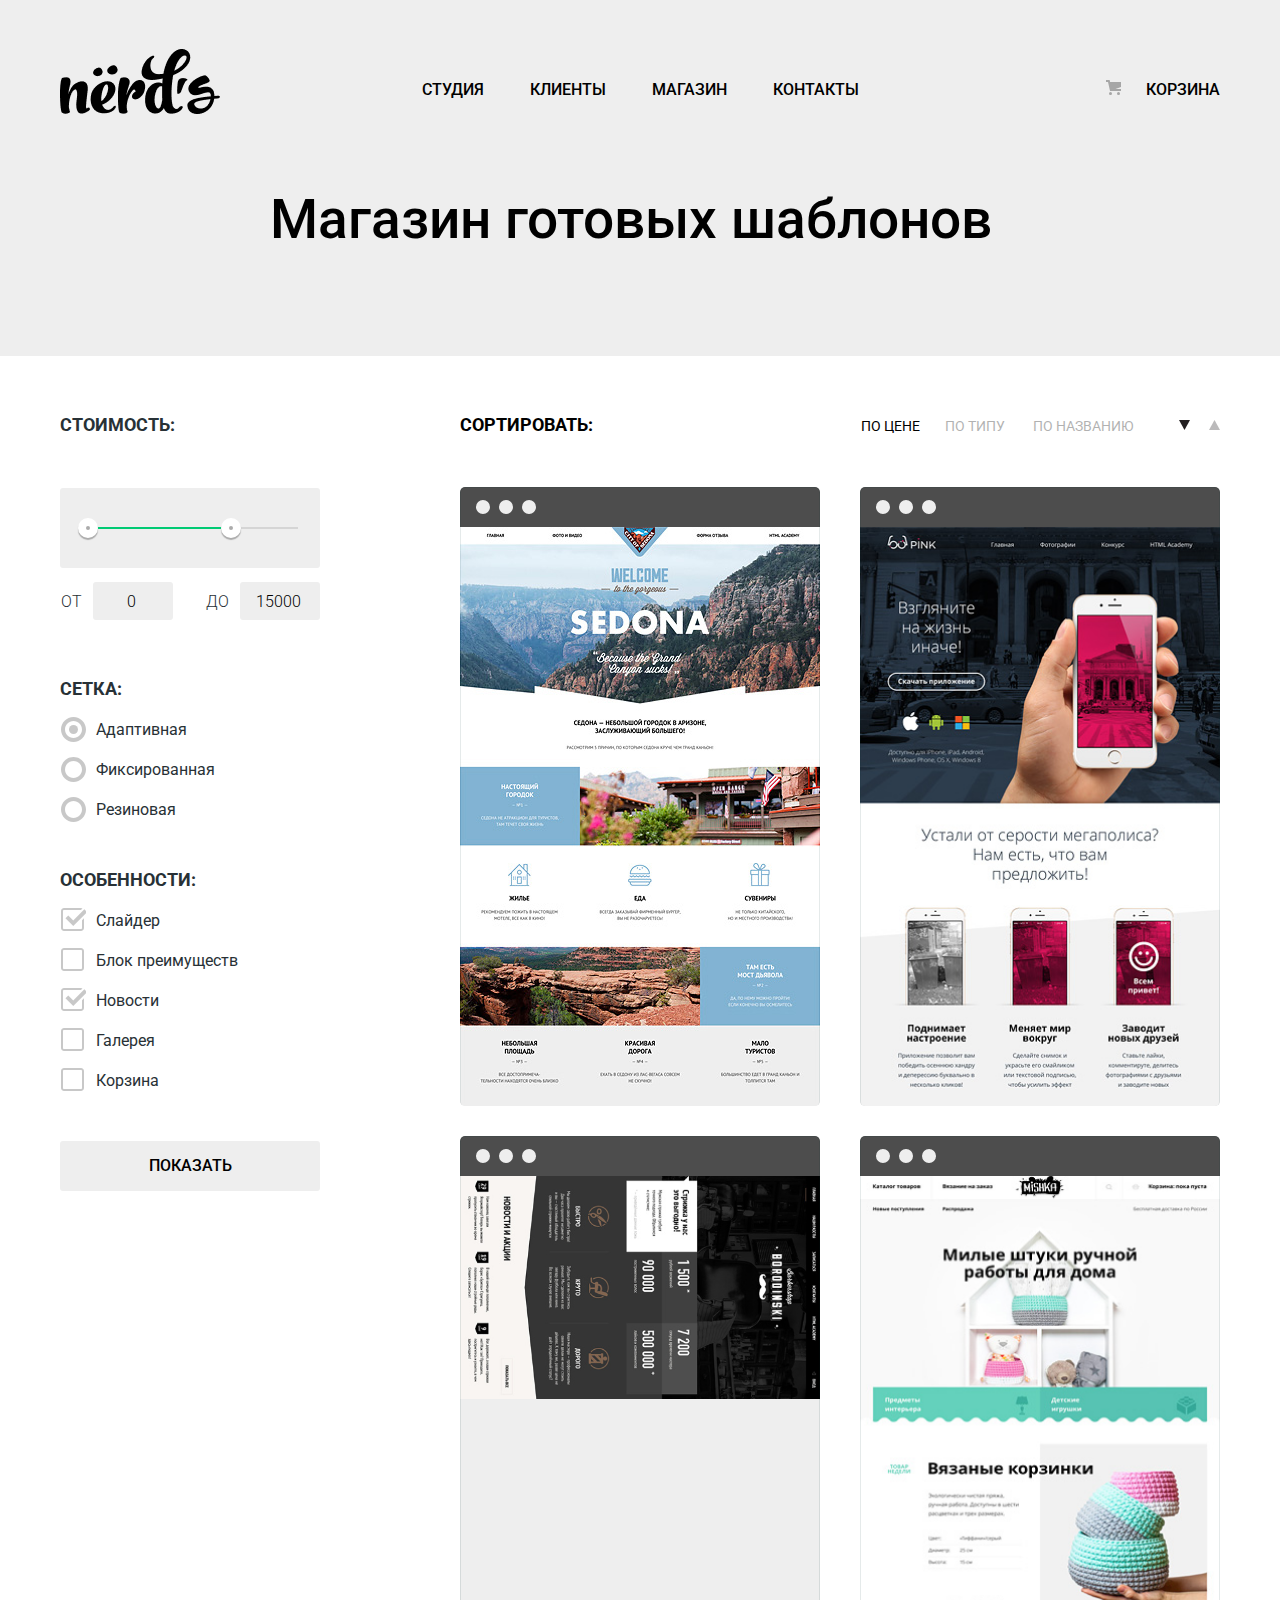
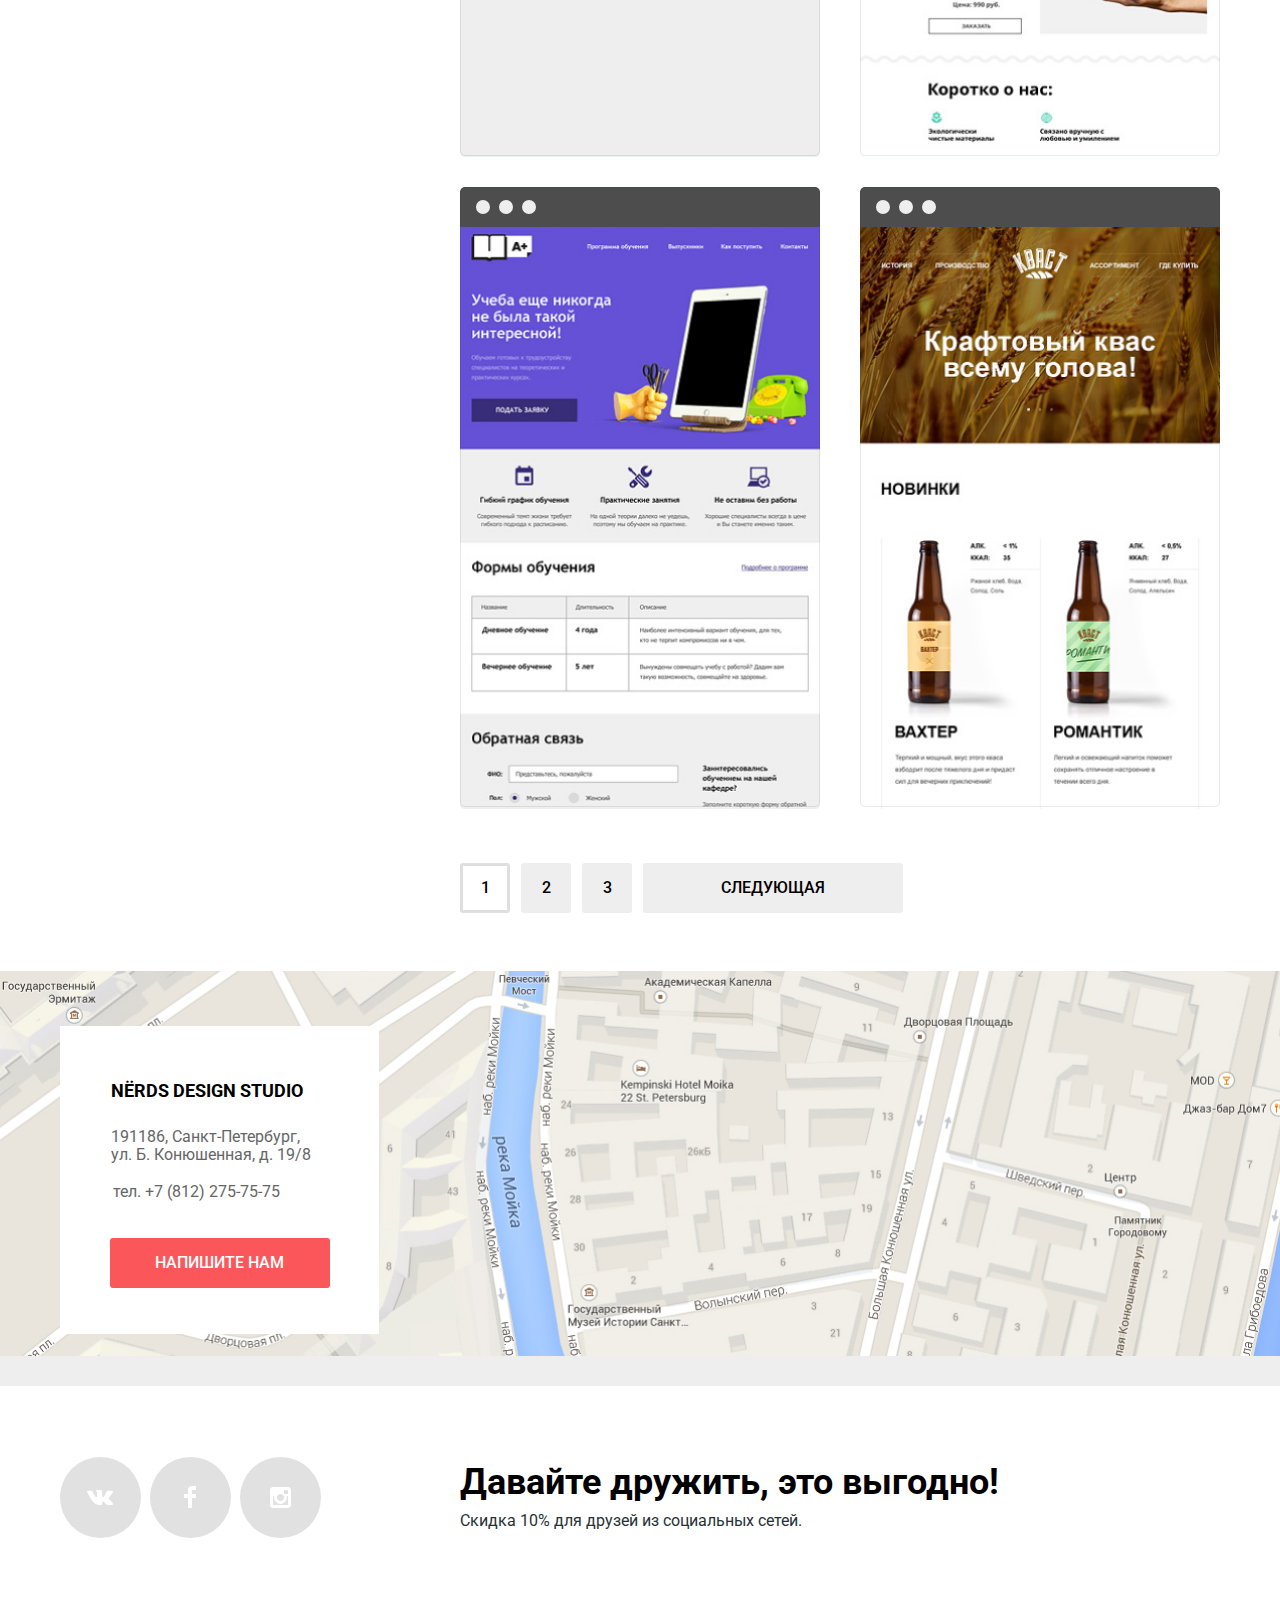
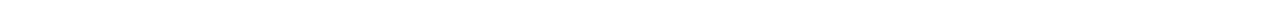
==== commit f4f778ee: "final_3" ====
--- a/catalog.html
+++ b/catalog.html
@@ -6,32 +6,32 @@
   <title>Передовой портал для выбора шаблона сайта. Нёрдс - выбери шаблон сайта для своего бизнеса</title>
   <link href="https://fonts.googleapis.com/css2?family=Roboto:ital,wght@0,100;0,300;0,400;0,500;0,700;1,300&display=swap" rel="stylesheet">
   <link href="css/normalize.css" rel="stylesheet">
-  <link href="css/main.css" rel="stylesheet">
+  <link href="css/min.css" rel="stylesheet">
 </head>
 
 <body class="page-body">
   <header class="page-header">
     <div class="main-header-wraper container">
       <a href="index.html" class="header-logo">
-        <img src="img/nerds-logo.png" width="160" height="66" alt="Логотип компании нёрдс">
+        <img src="img/nerds_logo.png" width="160" height="66" alt="Логотип компании нёрдс">
       </a>
       <nav class="page-nav">
         <ul class="page-menu">
           <li tabindex="0">
-            <a href="index.html">Студия</a>
-          </li>
-          <li tabindex="0">
-            <a href="#">Клиенты</a>
-          </li>
-          <li tabindex="0">
-            <a class="current-page" href="catalog.html">Магазин</a>
-          </li>
-          <li tabindex="0">
-            <a href="#">Контакты</a>
+            <a href="index.html" aria-label="Пункт меню студия">Студия</a>
+          </li>
+          <li tabindex="0">
+            <a href="#" aria-label="Пункт меню Клиенты">Клиенты</a>
+          </li>
+          <li tabindex="0">
+            <a href="catalog.html" aria-label="Пункт меню Магазин">Магазин</a>
+          </li>
+          <li tabindex="0">
+            <a href="#" aria-label="Пункт меню Контакты">Контакты</a>
           </li>
         </ul>
         <div class="user-navigation">
-          <a class="header-trash" href="#">Корзина</a>
+          <a class="header-trash" href="#" aria-label="Пункт меню Корзина">Корзина</a>
         </div>
       </nav>
     </div>
@@ -74,7 +74,7 @@
                 <label for="fix" tabindex="0">Фиксированная</label>
               </li>
               <li class="setting-item">
-                <input class="blocked" id="flex" type="radio" name="set-grid" value="flex">
+                <input id="flex" type="radio" name="set-grid" value="flex" disabled>
                 <label for="flex" tabindex="0">Резиновая</label>
               </li>
             </ul>
@@ -83,7 +83,7 @@
             <legend>Особенности:</legend>
             <ul class="setting-list">
               <li class="setting-item">
-                <input id="slider" type="checkbox" name="set-feature" value="slider" checked>
+                <input id="slider" type="checkbox" name="set-feature" value="slider" checked aria-label="Макет со слайдером">
                 <label for="slider" tabindex="0">Слайдер</label>
               </li>
               <li class="setting-item">
@@ -122,9 +122,9 @@
           </div>
         </div>
         <ul class="catalog-list">
-          <li class="catalog-item">
-            <div class="catalog-wraper">
-              <img class="catalog-image" src="img/sedona_1.png" width="360" height="auto" alt="Шаблон Sedona. Информационный сайт для туристов">
+          <li class="catalog-item" tabindex="0">
+            <div class="catalog-wraper">
+              <img class="catalog-image" src="img/sedona_1.png" width="360" height="576" alt="Шаблон Sedona. Информационный сайт для туристов">
               <div class="catalog-hover-info">
                 <a class="catalog-card-header" href="#">Sedona</a>
                 <p class="catalog-card-info">Информационный сайт для туристов</p>
@@ -132,76 +132,76 @@
               </div>
             </div>
           </li>
-          <li class="catalog-item">
+          <li class="catalog-item" tabindex="0">
             <div class="catalog-wraper">
               <img class="catalog-image" src="img/pink_2.png" width="360" height="576" alt="Шаблон Pink. Продуктовый лендинг приложения для iOS и Android">
               <div class="catalog-hover-info">
-                <a class="catalog-card-header">Pink app</a>
+                <a class="catalog-card-header" aria-label="Перейти, чтобы посмотреть макет Sedona">Pink app</a>
                 <p class="catalog-card-info">Продуктовый лендинг приложения для iOS и Android</p>
-                <a class="catalog-card-buy btn">9 900 ₽</a>
-              </div>
-            </div>
-          </li>
-          <li class="catalog-item">
+                <a class="catalog-card-buy btn" aria-label="Перейти, чтобы заказать макет Sedona">9 900 ₽</a>
+              </div>
+            </div>
+          </li>
+          <li class="catalog-item" tabindex="0">
             <div class="catalog-wraper">
               <img class="catalog-image" src="img/barbershop_3.png" width="360" height="576" alt="Шаблон Borodiski. Сайт салона красоты. Для мужчин, да.">
               <div class="catalog-hover-info">
-                <a class="catalog-card-header">Barbershop</a>
+                <a class="catalog-card-header" aria-label="Перейти, чтобы посмотреть макет Barbershop">Barbershop</a>
                 <p class="catalog-card-info">Сайт салона красоты. Для мужчин, да.</p>
-                <a class="catalog-card-buy btn">9 900 ₽</a>
-              </div>
-            </div>
-          </li>
-          <li class="catalog-item">
+                <a class="catalog-card-buy btn" aria-label="Перейти, чтобы заказать макет Barbershop">9 900 ₽</a>
+              </div>
+            </div>
+          </li>
+          <li class="catalog-item" tabindex="0">
             <div class="catalog-wraper">
               <img class="catalog-image" src="img/mishka_4.png" width="360" height="576" alt="Шаблон APlus. Интернет-магазин вязаных игрушек">
               <div class="catalog-hover-info">
-                <a class="catalog-card-header">Mishka</a>
+                <a class="catalog-card-header" aria-label="Перейти, чтобы посмотреть макет Mishka">Mishka</a>
                 <p class="catalog-card-info">Интернет-магазин вязаных игрушек</p>
-                <a class="catalog-card-buy btn">9 900 ₽</a>
-              </div>
-            </div>
-          </li>
-          <li class="catalog-item">
+                <a class="catalog-card-buy btn" aria-label="Перейти, чтобы заказать макет Mishka">9 900 ₽</a>
+              </div>
+            </div>
+          </li>
+          <li class="catalog-item" tabindex="0">
             <div class="catalog-wraper">
               <img class="catalog-image" src="img/aplus_5.png" width="360" height="576" alt="Шаблон APlus. Лендинг курсов повышения квалификации">
               <div class="catalog-hover-info">
-                <a class="catalog-card-header">A plus</a>
+                <a class="catalog-card-header" aria-label="Перейти, чтобы посмотреть макет A plus">A plus</a>
                 <p class="catalog-card-info">Лендинг курсов повышения квалификации</p>
-                <a class="catalog-card-buy btn">9 900 ₽</a>
-              </div>
-            </div>
-          </li>
-          <li class="catalog-item">
+                <a class="catalog-card-buy btn" aria-label="Перейти, чтобы заказать макет A plus">9 900 ₽</a>
+              </div>
+            </div>
+          </li>
+          <li class="catalog-item" tabindex="0">
             <div class="catalog-wraper">
               <img class="catalog-image" src="img/kvast_6.png" width="360" height="576" alt="Шаблон Kvast. Промо-сайт производителя  крафтового кваса">
               <div class="catalog-hover-info">
-                <a class="catalog-card-header">Кваст</a>
+                <a class="catalog-card-header" aria-label="Перейти, чтобы плсмотреть макет Кваст">Кваст</a>
                 <p class="catalog-card-info">Промо-сайт производителя крафтового кваса</p>
-                <a class="catalog-card-buy btn">9 900 ₽</a>
+                <a class="catalog-card-buy btn" aria-label="Перейти, чтобы заказать макет Кваст">9 900 ₽</a>
               </div>
             </div>
           </li>
         </ul>
       </section>
       <div class="change-page-block">
-        <a class="change-page btn current-page" href="#" tabindex="0">1</a>
-        <a class="change-page btn" href="#">2</a>
-        <a class="change-page btn" href="#">3</a>
-        <a class="change-page btn" href="#">Следующая</a>
+        <a class="change-page btn current-page" href="#" tabindex="0" aria-label="Текущая страница">1</a>
+        <a class="change-page btn" href="#" aria-label="Смена страницы">2</a>
+        <a class="change-page btn" href="#" aria-label="Смена страницы">3</a>
+        <a class="change-page btn" href="#" aria-label="Следующая страница">Следующая</a>
       </div>
     </div>
   </main>
   <footer class="page-footer">
     <div class="map-location">
-      <iframe class="map-iframe" src="https://yandex.ru/map-widget/v1/?um=constructor%3Aa229b84eeddeccee6f63ae7c0e980bdbd6ffe06c9e4dd75a64b594db324dc15f&amp;source=constructor" allowfullscreen="" aria-hidden="false"></iframe>
+      <iframe class="map-iframe" src="https://yandex.ru/map-widget/v1/?um=constructor%3Aa229b84eeddeccee6f63ae7c0e980bdbd6ffe06c9e4dd75a64b594db324dc15f&amp;source=constructor" allowfullscreen="" aria-hidden="false" tabindex="0"></iframe>
       <div class="container feedback-call-wrap">
         <div class="feedback-call">
           <p class="feedback-header">NЁRDS DESIGN STUDIO</p>
           <p class="contacts-info">191186, Санкт-Петербург, ул. Б. Конюшенная, д. 19/8 &nbsp;</p>
           <a class="contacts-number" href="tel:+78122757575">тел. +7 (812) 275-75-75</a>
-          <a class="feedback-form-call btn" href="#" tabindex="0">Напишите нам</a>
+          <a class="feedback-form-call btn" href="#" aria-label="Напишите нам письмо">Напишите нам</a>
         </div>
       </div>
     </div>
@@ -209,14 +209,14 @@
       <h2 class="visually-hidden">Мы в социальных сетях</h2>
       <div class="social-wraper">
         <ul class="footer-social">
-          <li class="social vk" tabindex="0" title="Мы во Вконтакте">
-            <a href="#"></a>
-          </li>
-          <li class="social fb" tabindex="0" title="Мы на Фейсбук">
-            <a href="#"></a>
-          </li>
-          <li class="social ig" tabindex="0" title="Мы в Инстаграмм">
-            <a href="#"></a>
+          <li class="social vk">
+            <a href="#" aria-label="Мы в социальной сети Вконтакте"></a>
+          </li>
+          <li class="social fb">
+            <a href="#" aria-label="Мы в социальной сети Facebook"></a>
+          </li>
+          <li class="social ig">
+            <a href="#" aria-label="Мы на фотолощадке в Instagram"></a>
           </li>
         </ul>
         <dl class="footer-info">
@@ -233,15 +233,15 @@
         <ul class="form-fields">
           <li>
             <label for="custom-name">Ваше имя:</label>
-            <input class="input-value custom-name" type="text" name="custom-name" id="custom-name" placeholder="Имя Фамилия" required>
+            <input class="input-value custom-name" type="text" name="custom-name" id="custom-name" placeholder="Имя Фамилия" aria-label="Введите своё имя" required>
           </li>
           <li>
             <label for="custom-mail">Ваш email:</label>
-            <input class="input-value custom-mail" type="email" name="custom-mail" id="custom-mail" placeholder="email@example.com" required>
+            <input class="input-value custom-mail" type="email" name="custom-mail" id="custom-mail" placeholder="email@example.com" aria-label="Введите свой элетронный адрес" required>
           </li>
           <li class="message-field">
             <label for="custom-message">Текст в письме</label>
-            <textarea class="input-value custom-message" id="custom-message" name="message" placeholder="В свободной форме"></textarea>
+            <textarea class="input-value custom-message" id="custom-message" name="message" placeholder="В свободной форме" aria-label="Введите своё сообщение"></textarea>
           </li>
           <li><button class="send btn" type="submit" form="pop-up-form">Отправить</button></li>
         </ul>
@@ -249,7 +249,7 @@
     </form>
     <button class="close-btn" type="button" aria-label="закрыть"></button>
   </div>
-  <script src="js/min-pop-up.js"></script>
+  <script src="js/pop-up.js"></script>
 </body>
 
 </html>
--- a/css/min.css
+++ b/css/min.css
@@ -0,0 +1,2 @@
+
+:root{--base-white:#fff;--active-white:rgba(255,255,255,0.3);--base-dark:#283136;--base-black:#000;--red-base:#fb565a;--red-hover:#e74246;--red-active:#d7373b;--green-base:#00ca74;--green-hover:#00bc6c;--green-active:#00aa62;--range-bar-color:#00ca74;--range-bar-toggle:#ababab;--yellow-base:#efc84a;--yellow-hover:#eab534;--yellow-active:#e5a722;--grey-dark:#666666;--grey-mute:#e1e1e1;--grey-base:#eeeeee;--grey-hover:#dfdfdf;--grey-active:#d5d5d5;--shadow-color:rgba(0,50,50,0.1);--grey-fiedls-hover:#b4b9bb}body{min-width:960px;margin:0;padding:0;font-family:"Roboto","Arial",sans-serif;font-size:16px;font-weight:400;line-height:24px;color:var(--base-dark);background-color:var(--base-white)}a{text-decoration:none}img{max-width:100%;height:auto}*,*::before,*::after{box-sizing:border-box}.btn{display:block;overflow:hidden;min-height:50px;max-height:100px;min-width:50px;max-width:300px;padding-top:13px;padding-right:15px;padding-bottom:13px;padding-left:15px;font-size:16px;font-weight:500;text-transform:uppercase;text-align:center;vertical-align:middle;word-break:break-word;line-height:24px;border-radius:3px}.btn:active{box-shadow:inset 0 3px 0 var(--shadow-color)}.container{margin:0 auto;width:1160px}.visually-hidden:not(:focus):not(:active){position:absolute;width:1px;height:1px;margin:-1px;border:0;padding:0;clip-path:inset(100%);clip:rect(0 0 0 0);overflow:hidden}.page{height:100%}.page-body{min-height:100%;display:grid;grid-template-areas:"header" "content" "footer";grid-template-columns:1fr;grid-template-rows:min-content 1fr min-content;width:100%;min-height:100vh}.page-header{grid-area:header;display:flex;justify-content:center;align-items:flex-end;padding-top:48px;background-color:var(--grey-base)}.page-header .header-logo:active img{opacity:0.3}.main-header-wraper{display:flex;justify-content:space-between;align-items:center}.page-nav{display:flex;justify-content:space-between;align-items:center;width:798px;min-height:17px;padding-top:10px;background-color:var(--grey-base)}.page-nav .page-menu{display:flex;justify-content:space-between;flex-wrap:wrap;margin:0;padding:0;font-size:16px;line-height:30px;list-style:none;background-color:transparent}.page-menu li{margin-right:46px}.page-nav a{color:var(--base-black);text-transform:uppercase;font-weight:500;line-height:50px}.page-nav .header-trash{padding-left:40px;background-image:url("../img/svg/cart_icon.svg");background-repeat:no-repeat;background-position:0 0}.page-nav a:hover{color:var(--red-base)}.page-nav a:active{color:var(--grey-active)}.page-nav .current-page{padding-bottom:19px;border-bottom:2px solid var(--red-base);color:var(--base-black)}.user-navigation{position:relative}.main-slider{background-color:var(--grey-base)}.main-slider .slider-wraper-list{position:relative;height:100%;padding-left:0;padding-top:72px;padding-bottom:81px;background-repeat:no-repeat;background-position:397px -7px;background-size:760px 431px;list-style:none}.main-slider .slider-wraper-1{background-image:url("../img/slider_illustration_1.png")}.main-slider .slider-wraper-2{background-image:url("../img/slider_illustration_2.png")}.main-slider .slider-wraper-3{background-image:url("../img/slider_illustration_3.png")}.main-slider .slider-item{display:none}.main-slider .current-slide{display:block}.slide-controls-wraper{position:absolute;top:310px;left:519px;width:120px;display:flex;justify-content:flex-end}.slide-controls-wraper .slide-controls-box{display:flex;justify-content:flex-start;width:663px}.slide-controls-wraper .slide-control{width:18px;height:18px;margin-left:17px;padding:0;border-radius:50%;border:none;box-shadow:none;background-color:var(--base-white);cursor:pointer}.slide-controls-wraper .slide-toggle{display:none}.slide-controls-wraper .current{display:block;width:8px;height:8px;padding:0;margin:0 auto;background-color:var(--base-white);border-radius:50%;border:2px solid var(--grey-active)}.main-slider .slider-slogan,.main-slider .slogan-content{margin:0;padding:0}.main-slider .slogan-header{min-width:300px;max-width:500px;min-height:100px;max-height:400px;font-size:55px;line-height:55px;font-weight:500;word-break:break-word;color:var(--base-black)}.main-slider .slogan-content{min-width:200px;max-width:400px;min-height:50px;max-height:200px;margin-top:25px;font-size:16px;line-height:25px;font-weight:400;word-break:break-word;overflow:hidden;color:var(--base-dark)}.main-slider .slider-more{width:240px;margin-top:37px;color:var(--base-white);background-color:var(--red-base)}.main-slider .slider-more:hover{background-color:var(--red-hover)}.main-slider .slider-more:active{background-color:var(--red-active);color:var(--active-white)}.page-content{grid-area:content;margin-bottom:87px}.services-list{display:flex;justify-content:space-between;margin:0;padding:0;padding-top:79px;padding-bottom:80px;padding-right:60px;border-bottom:2px solid var(--grey-base);list-style:none}.services-item .main-services-header{min-width:100px;max-width:300px;min-height:30px;max-height:250px;margin:0;margin-top:18px;font-weight:700;font-size:24px;line-height:30px;text-align:left;text-transform:uppercase;overflow:hidden;word-break:break-word;color:var(--base-black)}.services-item .main-services-text{min-width:100px;max-width:260px;min-height:30px;max-height:250px;margin-bottom:33px;font-weight:400;font-size:16px;line-height:24px;text-align:left;overflow:hidden;word-break:break-word;color:var(--base-dark)}.services-item .buy{width:160px;color:var(--base-white);font-size:16px}.services-item .buy:active{color:var(--active-white)}.services-item .webs{background-color:var(--red-base)}.services-item .webs:hover{background-color:var(--red-hover)}.services-item .webs:active{background-color:var(--red-active)}.services-item .apps{background-color:var(--green-base)}.services-item .apps:hover{background-color:var(--green-hover)}.services-item .apps:active{background-color:var(--green-active)}.services-item .presentations{background-color:var(--yellow-base)}.services-item .presentations:hover{background-color:var(--yellow-hover)}.services-item .presentations:active{background-color:var(--yellow-active)}.description-indicators-wraper{display:flex;justify-content:space-between;border-bottom:2px solid var(--grey-base)}.description{padding-top:73px;padding-bottom:73px}.description .main-advantage-list{margin:0;padding:0;margin-top:39px;list-style:none}.main-advantage-list li:not(.header-item){min-width:300px;max-width:650px;min-height:min-content;max-height:300px;padding-left:36px;padding-right:30px;margin-top:22px;overflow:hidden;word-break:break-word}.main-advantage-list li:not(.header-item)::before{position:relative;top:13px;left:-35px;display:block;content:"";width:25px;height:2px;background-color:var(--red-base)}.description .about-us-header{min-width:300px;max-width:650px;min-height:30px;max-height:300px;margin:0;padding-bottom:30px;color:var(--base-black);font-weight:500;font-size:45px;line-height:46px;overflow:hidden;word-break:break-word}.description .about-us-content{min-width:300px;max-width:640px;min-height:30px;max-height:300px;margin:0;color:var(--base-black);font-weight:400;font-size:16px;line-height:25px;overflow:hidden;word-break:break-word}.description .header-item{min-width:100px;max-width:640px;min-height:min-content;max-height:300px;margin:0;padding-right:30px;font-weight:700;font-size:16px;line-height:24px;text-transform:uppercase;overflow:hidden;word-break:break-word}.indicators{padding-top:39px}.indicators-list{width:360px;margin-top:34px;border-collapse:collapse;color:var(--base-black)}.indicators-list caption{height:47px;font-weight:700;font-size:16px;line-height:18px;text-transform:uppercase;text-align:center}.indicators-list td{min-height:49px;min-height:100px;min-width:min-content;margin-right:0;font-size:16px;line-height:18px;text-align:left;color:var(--base-dark);overflow:hidden}.indicators-list sup{margin-left:2px;font-size:26px;line-height:40px;text-transform:uppercase;text-align:center}.main-partners{padding-top:48px;padding-bottom:34px;border-bottom:2px solid var(--grey-base)}.main-partners .partners-list{display:flex;justify-content:space-between;align-items:middle;width:100%;height:100%;margin:0;padding:0;list-style:none}.main-partners .partners-item{display:flex;justify-content:center;align-items:center;width:288px}.main-partners .partners-item:first-child{width:269px;padding-top:4px;padding-right:3px}.main-partners .partners-item:nth-child(2){padding-left:10px}.main-partners .partners-item:nth-child(3){padding-left:15px}.main-partners .partners-item:last-child{width:279px;padding-left:14px}.main-partners .partners-item:not(:last-child)::after{position:relative;top:0;left:50px;display:flex;justify-content:flex-end;content:"";width:2px;height:52px;background-color:var(--grey-base)}.main-partners img:hover{opacity:0.2}.main-partners img:active{opacity:0.1}.catalog{margin-bottom:66px}.main-catalog-wraper{display:grid;grid-template-areas:"fh fh" "filter catalog" "filter change-page";grid-template-columns:min-content 1fr;grid-template-rows:min-content 1fr min-content;padding-top:54px}.catalog-content{grid-area:catalog;padding-left:140px}.catalog .catalog-header{width:100%;margin:0;padding-top:65px;padding-left:60px;padding-right:79px;padding-bottom:104px;font-size:55px;line-height:66px;font-weight:500;text-align:center;color:var(--base-black);background-color:var(--grey-base)}.catalog-content .set-with-properties{display:flex;justify-content:space-between;align-content:flex-end;margin-bottom:50px;color:var(--base-black)}.set-with-properties .properties-header{margin:0;padding:0;padding-top:3px;font-size:18px;line-height:24px;font-weight:700;vertical-align:bottom;text-transform:uppercase}.set-with-properties a{font-size:14px;line-height:18px;vertical-align:bottom;color:var(--base-black);text-transform:uppercase;opacity:0.3}.set-with-properties a:hover{opacity:0.6}.set-with-properties a:active{opacity:1}.set-with-properties .pressed{opacity:1}.label-wraper{display:flex;flex-wrap:wrap;max-width:450px;margin-left:auto;padding-bottom:2px;justify-content:space-between;align-items:flex-end}.label-wraper a:not(:first-child){margin-left:28px}.label-wraper a:nth-of-type(2){margin-left:25px}.set-with-properties .arrows-wraper{margin-left:45px}.set-with-properties .down,.set-with-properties .up{padding:5px 5.5px 0;background-repeat:no-repeat;background-position:0 8px}.set-with-properties .down{background-image:url("../img/svg/icon_down_dir.svg")}.set-with-properties .up{background-image:url("../img/svg/icon_up_dir.svg");margin-left:19px}.catalog .catalog-list{position:relative;display:flex;flex-wrap:wrap;margin:0;padding:0;list-style:none}.catalog-content .catalog-wraper:after{content:"";display:block;position:absolute;top:0;right:0;bottom:0;left:0;width:360px;height:620px;border-radius:5px;border:1px solid var(--shadow-color);transition-property:opacity;transition-duration:0.2s;transition-timing-function:ease-in}.catalog-content .catalog-wraper:hover:after{border:none}.catalog-list .catalog-item:not(:first-child):not(:nth-child(2)){margin-top:30px}.catalog-list .catalog-item:nth-child(odd){margin-right:40px}.catalog-item{position:relative;border-radius:5px;overflow:hidden;background-color:var(--grey-base);transition-property:box-shadow;transition-duration:0.1s;transition-timing-function:ease-in}.catalog-item:hover{box-shadow:0 6px 15px 0 var(--shadow-color)}.catalog-item .catalog-image{display:block}.catalog-item::before{content:"";display:block;padding:20px;width:100%;background:url("../img/svg/browser.svg") no-repeat 0 0;background-size:contain;transition-property:opacity;transition-duration:0.2s;transition-timing-function:ease-in}.catalog-item:hover::before{opacity:0.14}.catalog-hover-info{z-index:1;position:absolute;bottom:0;left:0;width:360px;min-height:231px;padding-top:27px;padding-bottom:43px;border-radius:0 0 5px 5px;font-weight:400;background-color:var(--grey-base);color:var(--grey-dark);opacity:0;transition-property:opacity;transition-duration:0.2s;transition-timing-function:ease-in}.catalog-item:hover .catalog-hover-info{opacity:1}.catalog-hover-info .catalog-card-header{display:block;margin:0;font-weight:700;font-size:18px;line-height:30px;text-align:center;text-transform:uppercase;color:var(--base-black)}.catalog-hover-info .catalog-card-header:hover{color:var(--red-base)}.catalog-hover-info .catalog-card-header:active{color:var(--grey-active)}.catalog-hover-info .catalog-card-info{width:194px;margin-top:12px;margin-left:auto;margin-right:auto;text-align:center;font-size:16px;line-height:18px}.catalog-item:nth-of-type(2n):not(:nth-of-type(4)) .catalog-card-info,.catalog-item:nth-of-type(5) .catalog-card-info{width:240px}.catalog-hover-info .catalog-card-buy{width:200px;margin:0 auto;margin-top:33px;color:var(--base-white);background-color:var(--red-base);cursor:pointer}.catalog-hover-info .catalog-card-buy:hover{background-color:var(--red-hover)}.catalog-hover-info .catalog-card-buy:active{background-color:var(--red-active)}.change-page-block{grid-area:change-page;display:flex;min-width:min-content;margin-top:54px;margin-left:140px}.catalog .change-page{position:relative;max-width:260px;color:var(--base-black);background-color:var(--grey-base);word-break:nowrap}.page-content .change-page:last-child{min-width:260px;word-break:nowrap}.change-page-block .change-page:not(:last-child){margin-right:11px}.catalog .change-page:hover{background-color:var(--grey-hover)}.catalog .change-page:active{background-color:var(--grey-active)}.catalog .change-page:visited{background-color:var(--base-vhite)}.change-page-block .current-page,.change-page-block .current-page:hover,.change-page-block .current-page:active{background-color:var(--base-white);border:3px solid var(--grey-hover);box-shadow:none;line-height:17px;cursor:default}.page-footer{grid-area:footer;width:100%;margin:0 auto}.page-footer .map-location{position:relative;width:100%;padding:0;margin:0}.page-footer .map-iframe{width:100%;min-height:415px;margin-top:-8px;margin-bottom:-8px;padding:0;border:none;background:var(--grey-base) url("../img/map.png") no-repeat 0 -30px;background-size:cover}.page-footer .feedback-call-wrap{position:absolute;top:0;right:0;bottom:0;left:0;padding-top:47px}.page-footer .feedback-call{padding:1px;max-width:319px;font-weight:400;font-size:16px;text-align:left;background-color:var(--base-white)}.feedback-call .feedback-header,.feedback-call .contacts-info{margin:0;padding:0}.feedback-call .feedback-header{max-height:80px;width:240px;margin:0 auto;padding-right:26px;padding-top:52px;font-weight:700;font-size:18px;text-align:center;text-transform:uppercase;word-break:break-word;overflow:hidden;color:var(--base-black)}.feedback-call .contacts-info{width:210px;max-height:60px;padding:0;margin-top:25px;margin-left:50px;line-height:18px;text-align:left;word-break:break-word;overflow:hidden;color:var(--grey-dark)}.feedback-call .contacts-number{display:block;width:240px;max-height:60px;margin:0 auto;margin-top:19px;padding-right:47px;text-align:center;line-height:18px;word-break:break-word;overflow:hidden;color:var(--grey-dark)}.feedback-call .feedback-form-call{width:220px;margin:37px auto 45px;color:var(--base-white);background-color:var(--red-base)}.feedback-call .feedback-form-call:hover{background-color:var(--red-hover)}.feedback-call .feedback-form-call:active{background-color:var(--red-active);color:var(--active-white)}.page-footer .footer-social{display:flex;justify-content:flex-start;align-items:center;margin:0;padding:0;width:400px;list-style:none}.footer-social a{position:relative;top:0;left:0;display:block;width:81px;height:81px;margin-right:9px;border-radius:50%;background-color:var(--grey-mute)}.footer-social a:active{box-shadow:inset 0 3px 0 var(--shadow-color)}.footer-social .social{position:relative}.footer-social a::before{position:absolute;content:"";top:25%;left:25%;display:block;padding:20px;background-image:url("../img/svg/vk_icon.svg");background-repeat:no-repeat;background-position:50%}.footer-social .fb a::before{background-image:url("../img/svg/fb_icon.svg")}.footer-social .ig a::before{background-image:url("../img/svg/insta_icon.svg")}.footer-social .social a:hover{background-color:var(--red-hover)}.footer-social .social a:active{background-color:var(--red-active)}.footer-social a:active::before{opacity:0.3}.footer-info{display:flex;flex-direction:column;justify-content:center;align-items:flex-start}.footer-info .info-header{max-width:600px;font-weight:700;font-size:36px;line-height:36px;text-align:left;color:var(--base-black)}.footer-info .info-content{max-width:600px;font-weight:400;font-size:16px;line-height:22px;text-align:left;margin:0;margin-top:10px}.social-wraper{display:flex;justify-content:center;align-items:center;padding-top:60px;padding-bottom:58px}.footer-info{flex-grow:1;padding-top:3px;padding-bottom:3px}.feedback-form-pop-up{display:none;position:fixed;top:0;right:0;bottom:0;left:0;margin:auto;width:960px;height:590px;padding-top:63px;padding-left:100px;background-color:var(--base-white);box-shadow:0 20px 40px var(--shadow-color)}.show-pop-up{display:block;animation:emersion 0.6s}.open-pop-up{display:block}.modal-error{animation:shake 0.6s}.feedback-form-pop-up .pop-up-fields{margin:0;padding:0;border:none}.feedback-form-pop-up .form-fields{display:flex;flex-wrap:wrap}.feedback-form-pop-up legend{font-weight:700;font-size:45px;margin-bottom:37px}.form-fields li{display:flex;flex-direction:column;flex-wrap:wrap}.feedback-form-pop-up .form-fields{margin:0;padding:0;list-style:none}.feedback-form-pop-up label{font-weight:700;font-size:18px;margin-bottom:9px}.feedback-form-pop-up input{width:360px;height:50px;padding:16px;margin-right:40px}.message-field label{margin-top:34px}.feedback-form-pop-up textarea{width:760px;height:118px;padding:16px}.feedback-form-pop-up .input-value{font-size:16px;font-weight:300;border:2px solid var(--grey-hover);border-radius:3px}.feedback-form-pop-up .input-value:hover{border-color:var(--grey-fiedls-hover);color:var(--grey-fiedls-hover)}.feedback-form-pop-up .input-value:focus{border-color:var(--base-black);color:var(--dark-base)}.feedback-form-pop-up input:invalid{color:var(--red-hover);border-color:var(--red-hover)}.feedback-form-pop-up .send{width:260px;margin-top:47px;border:none;background-color:var(--red-base);color:var(--base-white)}.feedback-form-pop-up .send:hover{background-color:var(--red-hover)}.feedback-form-pop-up .send:active{background-color:var(--red-active);color:var(--active-white)}.feedback-form-pop-up .close-btn{position:relative;left:725px;bottom:417px;border:none;background-color:transparent}.feedback-form-pop-up .close-btn::before,.feedback-form-pop-up .close-btn::after{position:absolute;top:0;left:0;background-color:var(--red-base);content:"";display:block;width:27px;height:4px;transform:rotate(45deg)}.feedback-form-pop-up .close-btn::after{transform:rotate(-45deg)}.feedback-form-pop-up .close-btn:hover::before,.feedback-form-pop-up .close-btn:hover::after{opacity:0.4;cursor:pointer}.feedback-form-pop-up .close-btn:active::before,.feedback-form-pop-up .close-btn:active::after{opacity:0.1;cursor:pointer}@keyframes emersion{0%{transform:translateY(-2000px)} 50%{transform:translateY(60px)} 70%{transform:translateY(-60px)} 90%{transform:translateY(30px)} 100%{transform:translateY(0px)}}@keyframes shake{0%,100%{transform:translateX(0)} 10%,30%,50%,70%,90%{transform:translateX(-10px)} 20%,40%,60%,80%{transform:translateX(10px)}}.set-filter-page{grid-area:filter}.set-filter-page legend{font-size:18px;font-weight:700;line-height:30px;text-transform:uppercase}.set-filter-page .set-range{margin:0;padding:0;margin-bottom:54px;border:none}.set-range legend{margin-bottom:48px}.set-range .range-control{position:relative;width:260px;height:80px;margin-bottom:14px;padding-left:22px;padding-right:22px;padding-top:39px;border-radius:3px;background-color:var(--grey-base)}.set-range .scale,.set-range .bar{height:2px;background-color:var(--grey-active)}.set-range .bar{background-color:var(--range-bar-color);width:72%}.set-range .toggle-min,.set-range .toggle-max{position:absolute;top:30px;left:18px;width:20px;height:20px;background-color:var(--range-bar-toggle);border:8px solid var(--base-white);border-radius:50%;cursor:pointer;box-shadow:0 2px 1px var(--range-bar-toggle)}.set-range .toggle-max{left:62%}.price-control{display:flex;justify-content:space-between;width:260px}.price-control .min-price,.price-control .max-price{padding-left:1px;text-transform:uppercase}.price-control .min-price,.price-control .max-price,.price-control input{font-size:16px;font-weight:300;line-height:22px}.price-control input{width:80px;height:38px;margin-left:7px;padding-left:14px;border:none;border-radius:3px;background-color:var(--grey-base);text-align:center}.set-filter-page .set-filter-item{border:none;margin-bottom:43px;padding:0}.set-filter-page .set-filter-item:last-of-type{margin-bottom:48px}.set-filter-item legend{margin-bottom:13px;margin-left:-2px}.set-filter-item label{display:flex;align-content:flex-start;max-width:260px;font-size:16px;line-height:25px;vertical-align:bottom;font-weight:400;color:var(--base-dark)}.set-filter-item label::before{content:"";display:block;width:25px;height:25px;margin-left:-1px;margin-right:10px;background-repeat:no-repeat;background-position:0 0;opacity:0.3;cursor:pointer}.grid-radio-set label::before{background-image:url("../img/svg/radio_off.svg")}.grid-radio-set input:checked + label::before{background-image:url("../img/svg/radio_on.svg")}.feature-checkbox-set label::before{background-image:url("../img/svg/checkbox_off.svg")}.feature-checkbox-set input:checked + label::before{background-image:url("../img/svg/checkbox_on.svg")}.set-filter-item label:hover::before{opacity:1}.set-filter-item:disabled + label::before{opacity:0.1;cursor:default}.set-filter-item:disabled + label{color:var(--grey-active)}.set-filter-page .setting-list{margin:0;padding:0;list-style:none}.set-filter-item .setting-item:not(:last-child){margin-bottom:15px}.set-filter-item input{display:none}.set-filter-page .filter-it{width:260px;border:none;background-color:var(--grey-base);color:var(--base-black)}.set-filter-page .filter-it:hover{background-color:var(--grey-hover)}.set-filter-page .filter-it:active{background-color:var(--grey-active);color:var(--grey-dark)}.indicators-list tr {display: flex;justify-content: flex-start;}.indicators-list tr :not(:first-child) {margin-left: 20px;}.indicators-list th {padding: 0;padding-top: 11px;min-height: 76px;max-height: 150px;min-width: min-content;max-width: 120px;font-weight: 700;font-size: 45px;line-height: 50px;text-transform: uppercase;text-align: left;word-break: break-word;overflow: hidden;}
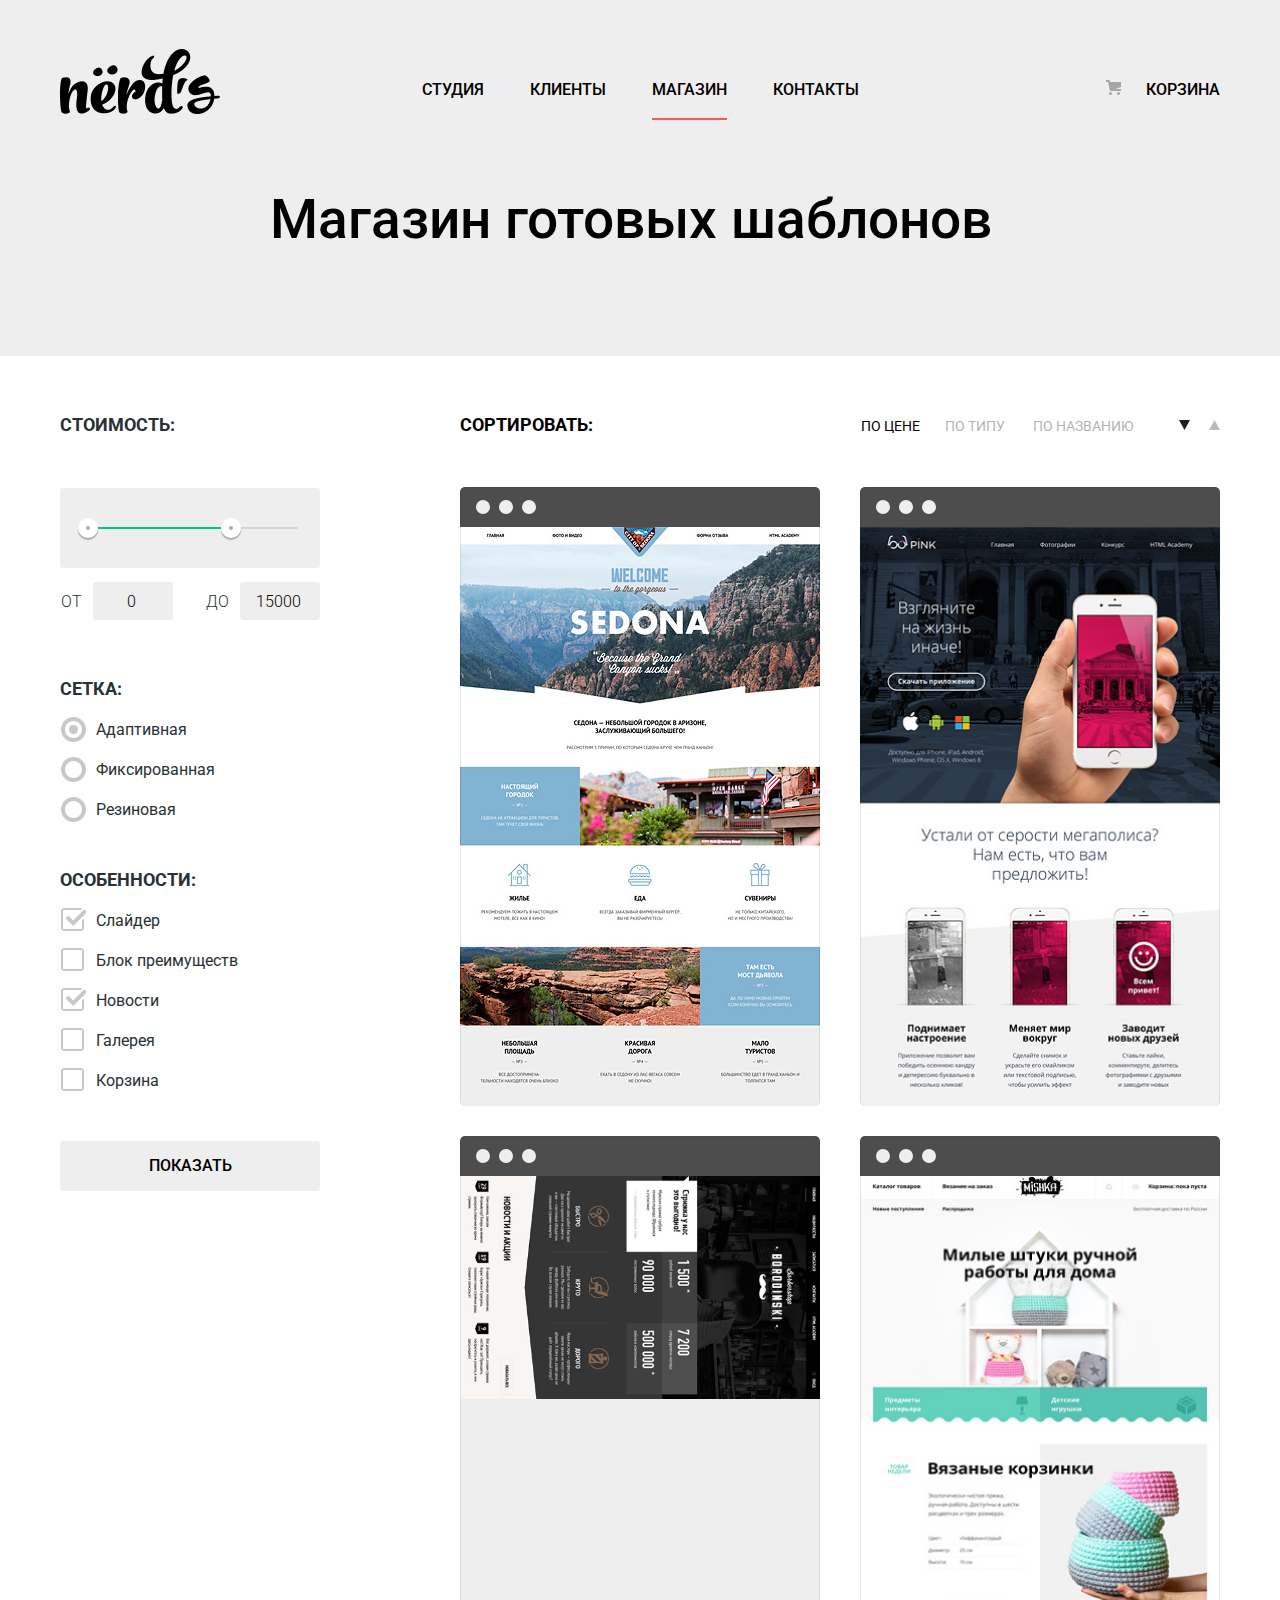
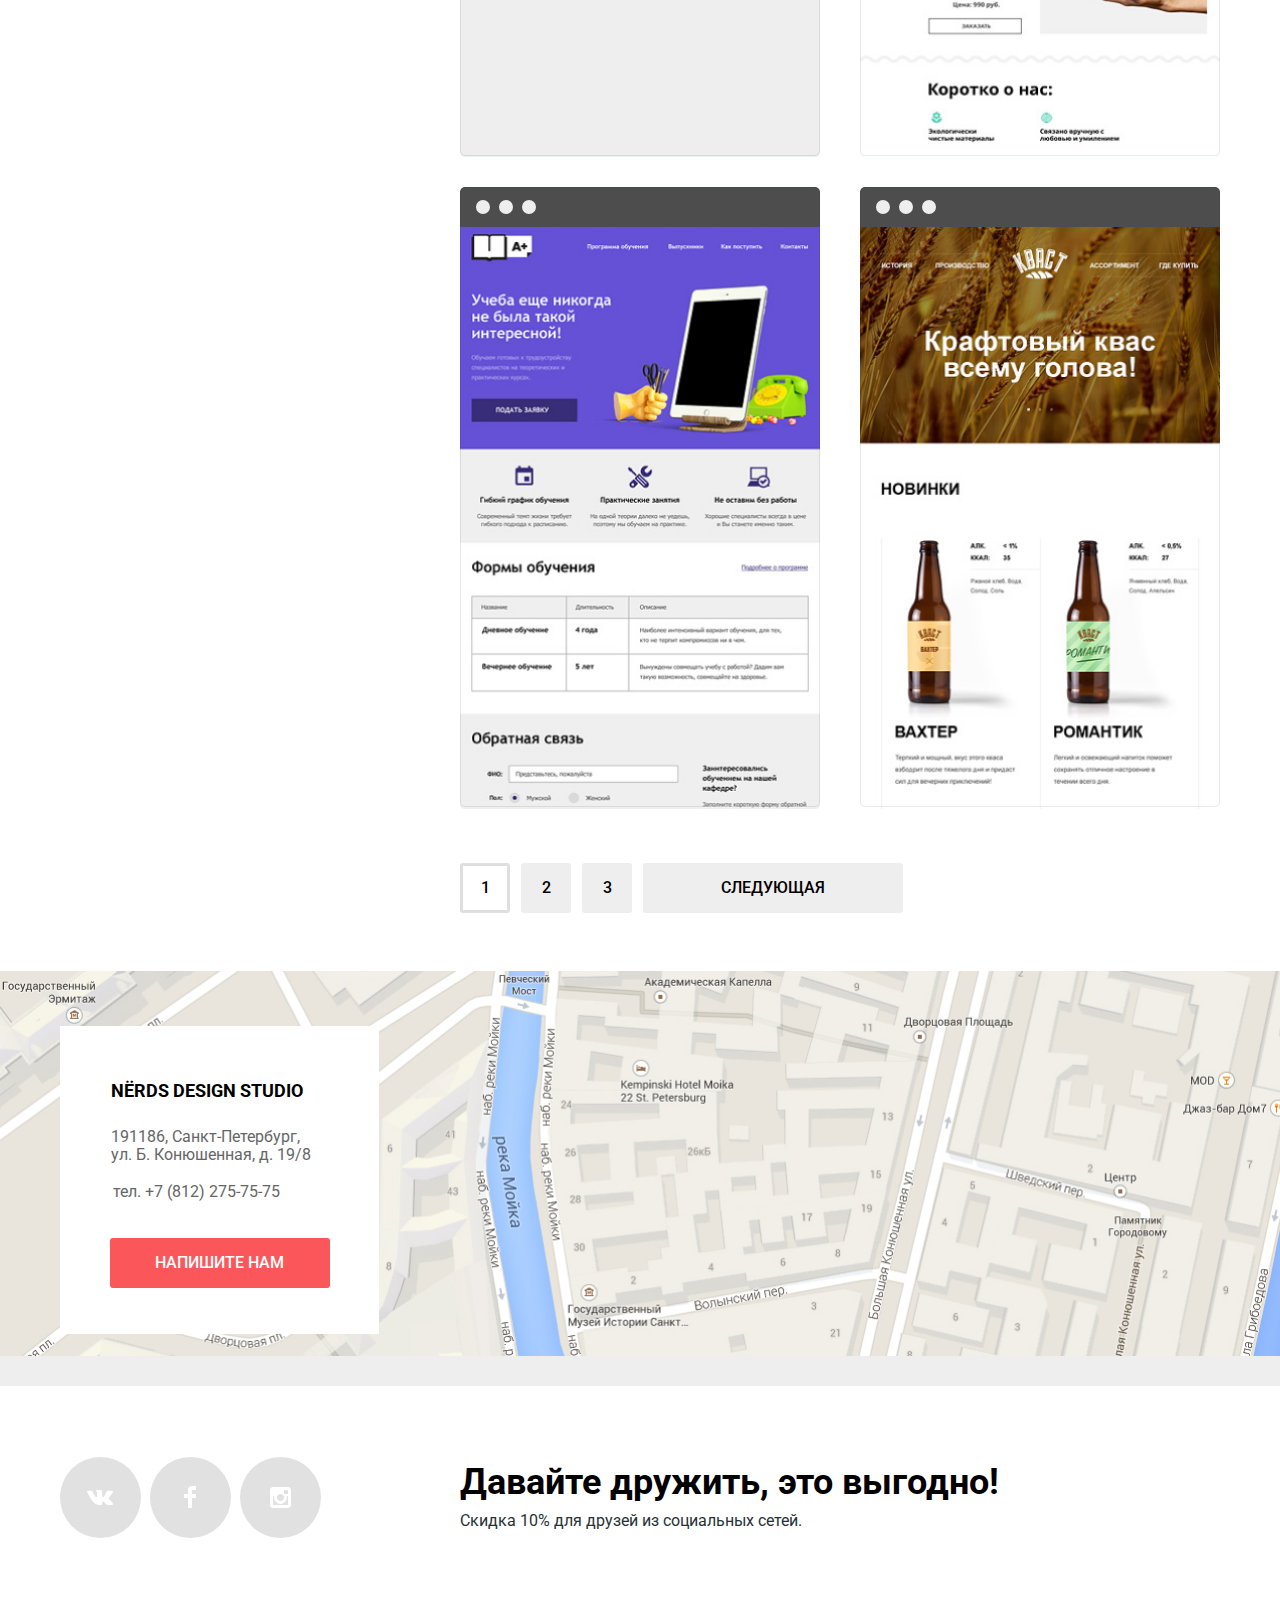
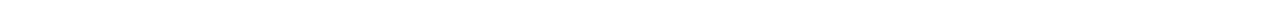
==== commit 2db75dcb: "final_3_3" ====
--- a/catalog.html
+++ b/catalog.html
@@ -6,7 +6,7 @@
   <title>Передовой портал для выбора шаблона сайта. Нёрдс - выбери шаблон сайта для своего бизнеса</title>
   <link href="https://fonts.googleapis.com/css2?family=Roboto:ital,wght@0,100;0,300;0,400;0,500;0,700;1,300&display=swap" rel="stylesheet">
   <link href="css/normalize.css" rel="stylesheet">
-  <link href="css/min.css" rel="stylesheet">
+  <link href="css/style_min.css" rel="stylesheet">
 </head>
 
 <body class="page-body">
@@ -17,16 +17,16 @@
       </a>
       <nav class="page-nav">
         <ul class="page-menu">
-          <li tabindex="0">
+          <li>
             <a href="index.html" aria-label="Пункт меню студия">Студия</a>
           </li>
-          <li tabindex="0">
+          <li>
             <a href="#" aria-label="Пункт меню Клиенты">Клиенты</a>
           </li>
-          <li tabindex="0">
-            <a href="catalog.html" aria-label="Пункт меню Магазин">Магазин</a>
-          </li>
-          <li tabindex="0">
+          <li>
+            <a class="current-page" href="catalog.html" aria-label="Пункт меню Магазин">Магазин</a>
+          </li>
+          <li>
             <a href="#" aria-label="Пункт меню Контакты">Контакты</a>
           </li>
         </ul>
@@ -195,7 +195,7 @@
   </main>
   <footer class="page-footer">
     <div class="map-location">
-      <iframe class="map-iframe" src="https://yandex.ru/map-widget/v1/?um=constructor%3Aa229b84eeddeccee6f63ae7c0e980bdbd6ffe06c9e4dd75a64b594db324dc15f&amp;source=constructor" allowfullscreen="" aria-hidden="false" tabindex="0"></iframe>
+      <iframe class="map-iframe" src="https://yandex.ru/map-widget/v1/?um=constructor%3Aa229b84eeddeccee6f63ae7c0e980bdbd6ffe06c9e4dd75a64b594db324dc15f&amp;source=constructor" allowfullscreen="" aria-hidden="false"></iframe>
       <div class="container feedback-call-wrap">
         <div class="feedback-call">
           <p class="feedback-header">NЁRDS DESIGN STUDIO</p>
@@ -249,7 +249,7 @@
     </form>
     <button class="close-btn" type="button" aria-label="закрыть"></button>
   </div>
-  <script src="js/pop-up.js"></script>
+  <script src="js/pop_up_min.js"></script>
 </body>
 
 </html>
--- a/css/style_min.css
+++ b/css/style_min.css
@@ -0,0 +1,2 @@
+
+:root{--base-white:#fff;--active-white:rgba(255,255,255,0.3);--base-dark:#283136;--base-black:#000;--red-base:#fb565a;--red-hover:#e74246;--red-active:#d7373b;--green-base:#00ca74;--green-hover:#00bc6c;--green-active:#00aa62;--range-bar-color:#00ca74;--range-bar-toggle:#ababab;--yellow-base:#efc84a;--yellow-hover:#eab534;--yellow-active:#e5a722;--grey-dark:#666666;--grey-mute:#e1e1e1;--grey-base:#eeeeee;--grey-hover:#dfdfdf;--grey-active:#d5d5d5;--shadow-color:rgba(0,50,50,0.1);--grey-fiedls-hover:#b4b9bb}body{min-width:960px;margin:0;padding:0;font-family:"Roboto","Arial",sans-serif;font-size:16px;font-weight:400;line-height:24px;color:var(--base-dark);background-color:var(--base-white)}a{text-decoration:none}img{max-width:100%;height:auto}*,*::before,*::after{box-sizing:border-box}.btn{display:block;overflow:hidden;min-height:50px;max-height:100px;min-width:50px;max-width:300px;padding-top:13px;padding-right:15px;padding-bottom:13px;padding-left:15px;font-size:16px;font-weight:500;text-transform:uppercase;text-align:center;vertical-align:middle;word-break:break-word;line-height:24px;border-radius:3px}.btn:active{box-shadow:inset 0 3px 0 var(--shadow-color)}.container{margin:0 auto;width:1160px}.visually-hidden:not(:focus):not(:active){position:absolute;width:1px;height:1px;margin:-1px;border:0;padding:0;clip-path:inset(100%);clip:rect(0 0 0 0);overflow:hidden}.page{height:100%}.page-body{min-height:100%;display:grid;grid-template-areas:"header" "content" "footer";grid-template-columns:1fr;grid-template-rows:min-content 1fr min-content;width:100%;min-height:100vh}.page-header{grid-area:header;display:flex;justify-content:center;align-items:flex-end;padding-top:48px;background-color:var(--grey-base)}.page-header .header-logo:active img{opacity:0.3}.main-header-wraper{display:flex;justify-content:space-between;align-items:center}.page-nav{display:flex;justify-content:space-between;align-items:center;width:798px;min-height:17px;padding-top:10px;background-color:var(--grey-base)}.page-nav .page-menu{display:flex;justify-content:space-between;flex-wrap:wrap;margin:0;padding:0;font-size:16px;line-height:30px;list-style:none;background-color:transparent}.page-menu li{margin-right:46px}.page-nav a{color:var(--base-black);text-transform:uppercase;font-weight:500;line-height:50px}.page-nav .header-trash{padding-left:40px;background-image:url("../img/svg/cart_icon.svg");background-repeat:no-repeat;background-position:0 0}.page-nav a:hover{color:var(--red-base)}.page-nav a:active{color:var(--grey-active)}.page-nav .current-page{padding-bottom:19px;border-bottom:2px solid var(--red-base);color:var(--base-black)}.user-navigation{position:relative}.main-slider{background-color:var(--grey-base)}.main-slider .slider-wraper-list{position:relative;height:100%;padding-left:0;padding-top:72px;padding-bottom:81px;background-repeat:no-repeat;background-position:397px -7px;background-size:760px 431px;list-style:none}.main-slider .slider-wraper-1{background-image:url("../img/slider_illustration_1.png")}.main-slider .slider-wraper-2{background-image:url("../img/slider_illustration_2.png")}.main-slider .slider-wraper-3{background-image:url("../img/slider_illustration_3.png")}.main-slider .slider-item{display:none}.main-slider .current-slide{display:block}.slide-controls-wraper{position:absolute;top:310px;left:519px;width:120px;display:flex;justify-content:flex-end}.slide-controls-wraper .slide-controls-box{display:flex;justify-content:flex-start;width:663px}.slide-controls-wraper .slide-control{width:18px;height:18px;margin-left:17px;padding:0;border-radius:50%;border:none;box-shadow:none;background-color:var(--base-white);cursor:pointer}.slide-controls-wraper .slide-toggle{display:none}.slide-controls-wraper .current{display:block;width:8px;height:8px;padding:0;margin:0 auto;background-color:var(--base-white);border-radius:50%;border:2px solid var(--grey-active)}.main-slider .slider-slogan,.main-slider .slogan-content{margin:0;padding:0}.main-slider .slogan-header{min-width:300px;max-width:500px;min-height:100px;max-height:400px;font-size:55px;line-height:55px;font-weight:500;word-break:break-word;color:var(--base-black)}.main-slider .slogan-content{min-width:200px;max-width:400px;min-height:50px;max-height:200px;margin-top:25px;font-size:16px;line-height:25px;font-weight:400;word-break:break-word;overflow:hidden;color:var(--base-dark)}.main-slider .slider-more{width:240px;margin-top:37px;color:var(--base-white);background-color:var(--red-base)}.main-slider .slider-more:hover{background-color:var(--red-hover)}.main-slider .slider-more:active{background-color:var(--red-active);color:var(--active-white)}.page-content{grid-area:content;margin-bottom:87px}.services-list{display:flex;justify-content:space-between;margin:0;padding:0;padding-top:79px;padding-bottom:80px;padding-right:60px;border-bottom:2px solid var(--grey-base);list-style:none}.services-item .main-services-header{min-width:100px;max-width:300px;min-height:30px;max-height:250px;margin:0;margin-top:18px;font-weight:700;font-size:24px;line-height:30px;text-align:left;text-transform:uppercase;overflow:hidden;word-break:break-word;color:var(--base-black)}.services-item .main-services-text{min-width:100px;max-width:260px;min-height:30px;max-height:250px;margin-bottom:33px;font-weight:400;font-size:16px;line-height:24px;text-align:left;overflow:hidden;word-break:break-word;color:var(--base-dark)}.services-item .buy{width:160px;color:var(--base-white);font-size:16px}.services-item .buy:active{color:var(--active-white)}.services-item .webs{background-color:var(--red-base)}.services-item .webs:hover{background-color:var(--red-hover)}.services-item .webs:active{background-color:var(--red-active)}.services-item .apps{background-color:var(--green-base)}.services-item .apps:hover{background-color:var(--green-hover)}.services-item .apps:active{background-color:var(--green-active)}.services-item .presentations{background-color:var(--yellow-base)}.services-item .presentations:hover{background-color:var(--yellow-hover)}.services-item .presentations:active{background-color:var(--yellow-active)}.description-indicators-wraper{display:flex;justify-content:space-between;border-bottom:2px solid var(--grey-base)}.description{padding-top:73px;padding-bottom:73px}.description .main-advantage-list{margin:0;padding:0;margin-top:39px;list-style:none}.main-advantage-list li:not(.header-item){min-width:300px;max-width:650px;min-height:min-content;max-height:300px;padding-left:36px;padding-right:30px;margin-top:22px;overflow:hidden;word-break:break-word}.main-advantage-list li:not(.header-item)::before{position:relative;top:13px;left:-35px;display:block;content:"";width:25px;height:2px;background-color:var(--red-base)}.description .about-us-header{min-width:300px;max-width:650px;min-height:30px;max-height:300px;margin:0;padding-bottom:30px;color:var(--base-black);font-weight:500;font-size:45px;line-height:46px;overflow:hidden;word-break:break-word}.description .about-us-content{min-width:300px;max-width:640px;min-height:30px;max-height:300px;margin:0;color:var(--base-black);font-weight:400;font-size:16px;line-height:25px;overflow:hidden;word-break:break-word}.description .header-item{min-width:100px;max-width:640px;min-height:min-content;max-height:300px;margin:0;padding-right:30px;font-weight:700;font-size:16px;line-height:24px;text-transform:uppercase;overflow:hidden;word-break:break-word}.indicators{padding-top:39px}.indicators-list{width:360px;margin-top:34px;border-collapse:collapse;color:var(--base-black)}.indicators-list caption{height:47px;font-weight:700;font-size:16px;line-height:18px;text-transform:uppercase;text-align:center}.indicators-list td{min-height:49px;min-height:100px;min-width:min-content;margin-right:0;font-size:16px;line-height:18px;text-align:left;color:var(--base-dark);overflow:hidden}.indicators-list sup{margin-left:2px;font-size:26px;line-height:40px;text-transform:uppercase;text-align:center}.main-partners{padding-top:48px;padding-bottom:34px;border-bottom:2px solid var(--grey-base)}.main-partners .partners-list{display:flex;justify-content:space-between;align-items:middle;width:100%;height:100%;margin:0;padding:0;list-style:none}.main-partners .partners-item{display:flex;justify-content:center;align-items:center;width:288px}.main-partners .partners-item:first-child{width:269px;padding-top:4px;padding-right:3px}.main-partners .partners-item:nth-child(2){padding-left:10px}.main-partners .partners-item:nth-child(3){padding-left:15px}.main-partners .partners-item:last-child{width:279px;padding-left:14px}.main-partners .partners-item:not(:last-child)::after{position:relative;top:0;left:50px;display:flex;justify-content:flex-end;content:"";width:2px;height:52px;background-color:var(--grey-base)}.main-partners img:hover{opacity:0.2}.main-partners img:active{opacity:0.1}.catalog{margin-bottom:66px}.main-catalog-wraper{display:grid;grid-template-areas:"fh fh" "filter catalog" "filter change-page";grid-template-columns:min-content 1fr;grid-template-rows:min-content 1fr min-content;padding-top:54px}.catalog-content{grid-area:catalog;padding-left:140px}.catalog .catalog-header{width:100%;margin:0;padding-top:65px;padding-left:60px;padding-right:79px;padding-bottom:104px;font-size:55px;line-height:66px;font-weight:500;text-align:center;color:var(--base-black);background-color:var(--grey-base)}.catalog-content .set-with-properties{display:flex;justify-content:space-between;align-content:flex-end;margin-bottom:50px;color:var(--base-black)}.set-with-properties .properties-header{margin:0;padding:0;padding-top:3px;font-size:18px;line-height:24px;font-weight:700;vertical-align:bottom;text-transform:uppercase}.set-with-properties a{font-size:14px;line-height:18px;vertical-align:bottom;color:var(--base-black);text-transform:uppercase;opacity:0.3}.set-with-properties a:hover{opacity:0.6}.set-with-properties a:active{opacity:1}.set-with-properties .pressed{opacity:1}.label-wraper{display:flex;flex-wrap:wrap;max-width:450px;margin-left:auto;padding-bottom:2px;justify-content:space-between;align-items:flex-end}.label-wraper a:not(:first-child){margin-left:28px}.label-wraper a:nth-of-type(2){margin-left:25px}.set-with-properties .arrows-wraper{margin-left:45px}.set-with-properties .down,.set-with-properties .up{padding:5px 5.5px 0;background-repeat:no-repeat;background-position:0 8px}.set-with-properties .down{background-image:url("../img/svg/icon_down_dir.svg")}.set-with-properties .up{background-image:url("../img/svg/icon_up_dir.svg");margin-left:19px}.catalog .catalog-list{position:relative;display:flex;flex-wrap:wrap;margin:0;padding:0;list-style:none}.catalog-content .catalog-wraper:after{content:"";display:block;position:absolute;top:0;right:0;bottom:0;left:0;width:360px;height:620px;border-radius:5px;border:1px solid var(--shadow-color);transition-property:opacity;transition-duration:0.2s;transition-timing-function:ease-in}.catalog-content .catalog-wraper:hover:after{border:none}.catalog-list .catalog-item:not(:first-child):not(:nth-child(2)){margin-top:30px}.catalog-list .catalog-item:nth-child(odd){margin-right:40px}.catalog-item{position:relative;border-radius:5px;overflow:hidden;background-color:var(--grey-base);transition-property:box-shadow;transition-duration:0.1s;transition-timing-function:ease-in}.catalog-item:hover{box-shadow:0 6px 15px 0 var(--shadow-color)}.catalog-item .catalog-image{display:block}.catalog-item::before{content:"";display:block;padding:20px;width:100%;background:url("../img/svg/browser.svg") no-repeat 0 0;background-size:contain;transition-property:opacity;transition-duration:0.2s;transition-timing-function:ease-in}.catalog-item:hover::before{opacity:0.14}.catalog-hover-info{z-index:1;position:absolute;bottom:0;left:0;width:360px;min-height:231px;padding-top:27px;padding-bottom:43px;border-radius:0 0 5px 5px;font-weight:400;background-color:var(--grey-base);color:var(--grey-dark);opacity:0;transition-property:opacity;transition-duration:0.2s;transition-timing-function:ease-in}.catalog-item:hover .catalog-hover-info{opacity:1}.catalog-hover-info .catalog-card-header{display:block;margin:0;font-weight:700;font-size:18px;line-height:30px;text-align:center;text-transform:uppercase;color:var(--base-black)}.catalog-hover-info .catalog-card-header:hover{color:var(--red-base)}.catalog-hover-info .catalog-card-header:active{color:var(--grey-active)}.catalog-hover-info .catalog-card-info{width:194px;margin-top:12px;margin-left:auto;margin-right:auto;text-align:center;font-size:16px;line-height:18px}.catalog-item:nth-of-type(2n):not(:nth-of-type(4)) .catalog-card-info,.catalog-item:nth-of-type(5) .catalog-card-info{width:240px}.catalog-hover-info .catalog-card-buy{width:200px;margin:0 auto;margin-top:33px;color:var(--base-white);background-color:var(--red-base);cursor:pointer}.catalog-hover-info .catalog-card-buy:hover{background-color:var(--red-hover)}.catalog-hover-info .catalog-card-buy:active{background-color:var(--red-active)}.change-page-block{grid-area:change-page;display:flex;min-width:min-content;margin-top:54px;margin-left:140px}.catalog .change-page{position:relative;max-width:260px;color:var(--base-black);background-color:var(--grey-base);word-break:nowrap}.page-content .change-page:last-child{min-width:260px;word-break:nowrap}.change-page-block .change-page:not(:last-child){margin-right:11px}.catalog .change-page:hover{background-color:var(--grey-hover)}.catalog .change-page:active{background-color:var(--grey-active)}.catalog .change-page:visited{background-color:var(--base-vhite)}.change-page-block .current-page,.change-page-block .current-page:hover,.change-page-block .current-page:active{background-color:var(--base-white);border:3px solid var(--grey-hover);box-shadow:none;line-height:17px;cursor:default}.page-footer{grid-area:footer;width:100%;margin:0 auto}.page-footer .map-location{position:relative;width:100%;padding:0;margin:0}.page-footer .map-iframe{width:100%;min-height:415px;margin-top:-8px;margin-bottom:-8px;padding:0;border:none;background:var(--grey-base) url("../img/map.png") no-repeat 0 -30px;background-size:cover}.page-footer .feedback-call-wrap{position:absolute;top:0;right:0;bottom:0;left:0;padding-top:47px}.page-footer .feedback-call{padding:1px;max-width:319px;font-weight:400;font-size:16px;text-align:left;background-color:var(--base-white)}.feedback-call .feedback-header,.feedback-call .contacts-info{margin:0;padding:0}.feedback-call .feedback-header{max-height:80px;width:240px;margin:0 auto;padding-right:26px;padding-top:52px;font-weight:700;font-size:18px;text-align:center;text-transform:uppercase;word-break:break-word;overflow:hidden;color:var(--base-black)}.feedback-call .contacts-info{width:210px;max-height:60px;padding:0;margin-top:25px;margin-left:50px;line-height:18px;text-align:left;word-break:break-word;overflow:hidden;color:var(--grey-dark)}.feedback-call .contacts-number{display:block;width:240px;max-height:60px;margin:0 auto;margin-top:19px;padding-right:47px;text-align:center;line-height:18px;word-break:break-word;overflow:hidden;color:var(--grey-dark)}.feedback-call .feedback-form-call{width:220px;margin:37px auto 45px;color:var(--base-white);background-color:var(--red-base)}.feedback-call .feedback-form-call:hover{background-color:var(--red-hover)}.feedback-call .feedback-form-call:active{background-color:var(--red-active);color:var(--active-white)}.page-footer .footer-social{display:flex;justify-content:flex-start;align-items:center;margin:0;padding:0;width:400px;list-style:none}.footer-social a{position:relative;top:0;left:0;display:block;width:81px;height:81px;margin-right:9px;border-radius:50%;background-color:var(--grey-mute)}.footer-social a:active{box-shadow:inset 0 3px 0 var(--shadow-color)}.footer-social .social{position:relative}.footer-social a::before{position:absolute;content:"";top:25%;left:25%;display:block;padding:20px;background-image:url("../img/svg/vk_icon.svg");background-repeat:no-repeat;background-position:50%}.footer-social .fb a::before{background-image:url("../img/svg/fb_icon.svg")}.footer-social .ig a::before{background-image:url("../img/svg/insta_icon.svg")}.footer-social .social a:hover{background-color:var(--red-hover)}.footer-social .social a:active{background-color:var(--red-active)}.footer-social a:active::before{opacity:0.3}.footer-info{display:flex;flex-direction:column;justify-content:center;align-items:flex-start}.footer-info .info-header{max-width:600px;font-weight:700;font-size:36px;line-height:36px;text-align:left;color:var(--base-black)}.footer-info .info-content{max-width:600px;font-weight:400;font-size:16px;line-height:22px;text-align:left;margin:0;margin-top:10px}.social-wraper{display:flex;justify-content:center;align-items:center;padding-top:60px;padding-bottom:58px}.footer-info{flex-grow:1;padding-top:3px;padding-bottom:3px}.feedback-form-pop-up{display:none;position:fixed;top:0;right:0;bottom:0;left:0;margin:auto;width:960px;height:590px;padding-top:63px;padding-left:100px;background-color:var(--base-white);box-shadow:0 20px 40px var(--shadow-color)}.show-pop-up{display:block;animation:emersion 0.6s}.open-pop-up{display:block}.modal-error{animation:shake 0.6s}.feedback-form-pop-up .pop-up-fields{margin:0;padding:0;border:none}.feedback-form-pop-up .form-fields{display:flex;flex-wrap:wrap}.feedback-form-pop-up legend{font-weight:700;font-size:45px;margin-bottom:37px}.form-fields li{display:flex;flex-direction:column;flex-wrap:wrap}.feedback-form-pop-up .form-fields{margin:0;padding:0;list-style:none}.feedback-form-pop-up label{font-weight:700;font-size:18px;margin-bottom:9px}.feedback-form-pop-up input{width:360px;height:50px;padding:16px;margin-right:40px}.message-field label{margin-top:34px}.feedback-form-pop-up textarea{width:760px;height:118px;padding:16px}.feedback-form-pop-up .input-value{font-size:16px;font-weight:300;border:2px solid var(--grey-hover);border-radius:3px}.feedback-form-pop-up .input-value:hover{border-color:var(--grey-fiedls-hover);color:var(--grey-fiedls-hover)}.feedback-form-pop-up .input-value:focus{border-color:var(--base-black);color:var(--dark-base)}.feedback-form-pop-up input:invalid{color:var(--red-hover);border-color:var(--red-hover)}.feedback-form-pop-up .send{width:260px;margin-top:47px;border:none;background-color:var(--red-base);color:var(--base-white)}.feedback-form-pop-up .send:hover{background-color:var(--red-hover)}.feedback-form-pop-up .send:active{background-color:var(--red-active);color:var(--active-white)}.feedback-form-pop-up .close-btn{position:relative;left:725px;bottom:417px;border:none;background-color:transparent}.feedback-form-pop-up .close-btn::before,.feedback-form-pop-up .close-btn::after{position:absolute;top:0;left:0;background-color:var(--red-base);content:"";display:block;width:27px;height:4px;transform:rotate(45deg)}.feedback-form-pop-up .close-btn::after{transform:rotate(-45deg)}.feedback-form-pop-up .close-btn:hover::before,.feedback-form-pop-up .close-btn:hover::after{opacity:0.4;cursor:pointer}.feedback-form-pop-up .close-btn:active::before,.feedback-form-pop-up .close-btn:active::after{opacity:0.1;cursor:pointer}@keyframes emersion{0%{transform:translateY(-2000px)} 50%{transform:translateY(60px)} 70%{transform:translateY(-60px)} 90%{transform:translateY(30px)} 100%{transform:translateY(0px)}}@keyframes shake{0%,100%{transform:translateX(0)} 10%,30%,50%,70%,90%{transform:translateX(-10px)} 20%,40%,60%,80%{transform:translateX(10px)}}.set-filter-page{grid-area:filter}.set-filter-page legend{font-size:18px;font-weight:700;line-height:30px;text-transform:uppercase}.set-filter-page .set-range{margin:0;padding:0;margin-bottom:54px;border:none}.set-range legend{margin-bottom:48px}.set-range .range-control{position:relative;width:260px;height:80px;margin-bottom:14px;padding-left:22px;padding-right:22px;padding-top:39px;border-radius:3px;background-color:var(--grey-base)}.set-range .scale,.set-range .bar{height:2px;background-color:var(--grey-active)}.set-range .bar{background-color:var(--range-bar-color);width:72%}.set-range .toggle-min,.set-range .toggle-max{position:absolute;top:30px;left:18px;width:20px;height:20px;background-color:var(--range-bar-toggle);border:8px solid var(--base-white);border-radius:50%;cursor:pointer;box-shadow:0 2px 1px var(--range-bar-toggle)}.set-range .toggle-max{left:62%}.price-control{display:flex;justify-content:space-between;width:260px}.price-control .min-price,.price-control .max-price{padding-left:1px;text-transform:uppercase}.price-control .min-price,.price-control .max-price,.price-control input{font-size:16px;font-weight:300;line-height:22px}.price-control input{width:80px;height:38px;margin-left:7px;padding-left:14px;border:none;border-radius:3px;background-color:var(--grey-base);text-align:center}.set-filter-page .set-filter-item{border:none;margin-bottom:43px;padding:0}.set-filter-page .set-filter-item:last-of-type{margin-bottom:48px}.set-filter-item legend{margin-bottom:13px;margin-left:-2px}.set-filter-item label{display:flex;align-content:flex-start;max-width:260px;font-size:16px;line-height:25px;vertical-align:bottom;font-weight:400;color:var(--base-dark)}.set-filter-item label::before{content:"";display:block;width:25px;height:25px;margin-left:-1px;margin-right:10px;background-repeat:no-repeat;background-position:0 0;opacity:0.3;cursor:pointer}.grid-radio-set label::before{background-image:url("../img/svg/radio_off.svg")}.grid-radio-set input:checked + label::before{background-image:url("../img/svg/radio_on.svg")}.feature-checkbox-set label::before{background-image:url("../img/svg/checkbox_off.svg")}.feature-checkbox-set input:checked + label::before{background-image:url("../img/svg/checkbox_on.svg")}.set-filter-item label:hover::before{opacity:1}.set-filter-item:disabled + label::before{opacity:0.1;cursor:default}.set-filter-item:disabled + label{color:var(--grey-active)}.set-filter-page .setting-list{margin:0;padding:0;list-style:none}.set-filter-item .setting-item:not(:last-child){margin-bottom:15px}.set-filter-item input{display:none}.set-filter-page .filter-it{width:260px;border:none;background-color:var(--grey-base);color:var(--base-black)}.set-filter-page .filter-it:hover{background-color:var(--grey-hover)}.set-filter-page .filter-it:active{background-color:var(--grey-active);color:var(--grey-dark)}.indicators-list tr {display: flex;justify-content: flex-start;}.indicators-list tr :not(:first-child) {margin-left: 20px;}.indicators-list th {padding: 0;padding-top: 11px;min-height: 76px;max-height: 150px;min-width: min-content;max-width: 120px;font-weight: 700;font-size: 45px;line-height: 50px;text-transform: uppercase;text-align: left;word-break: break-word;overflow: hidden;}
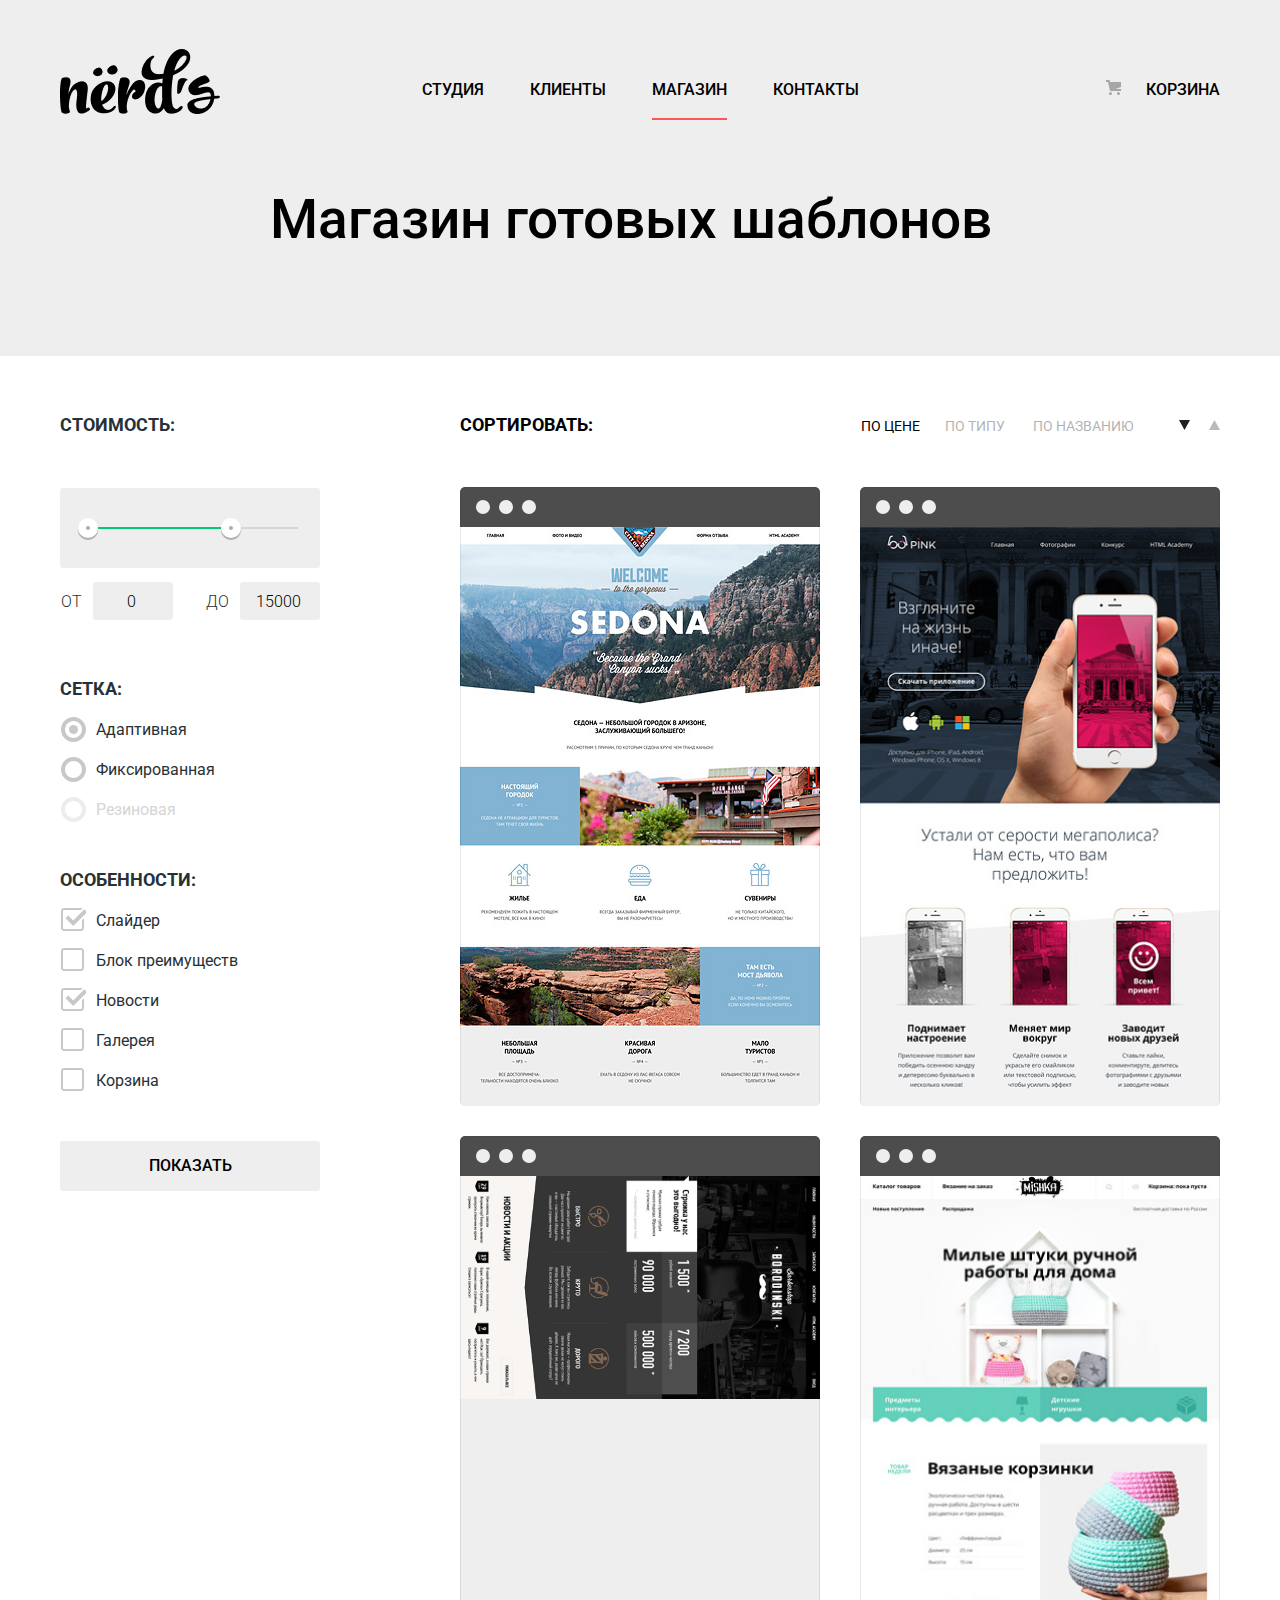
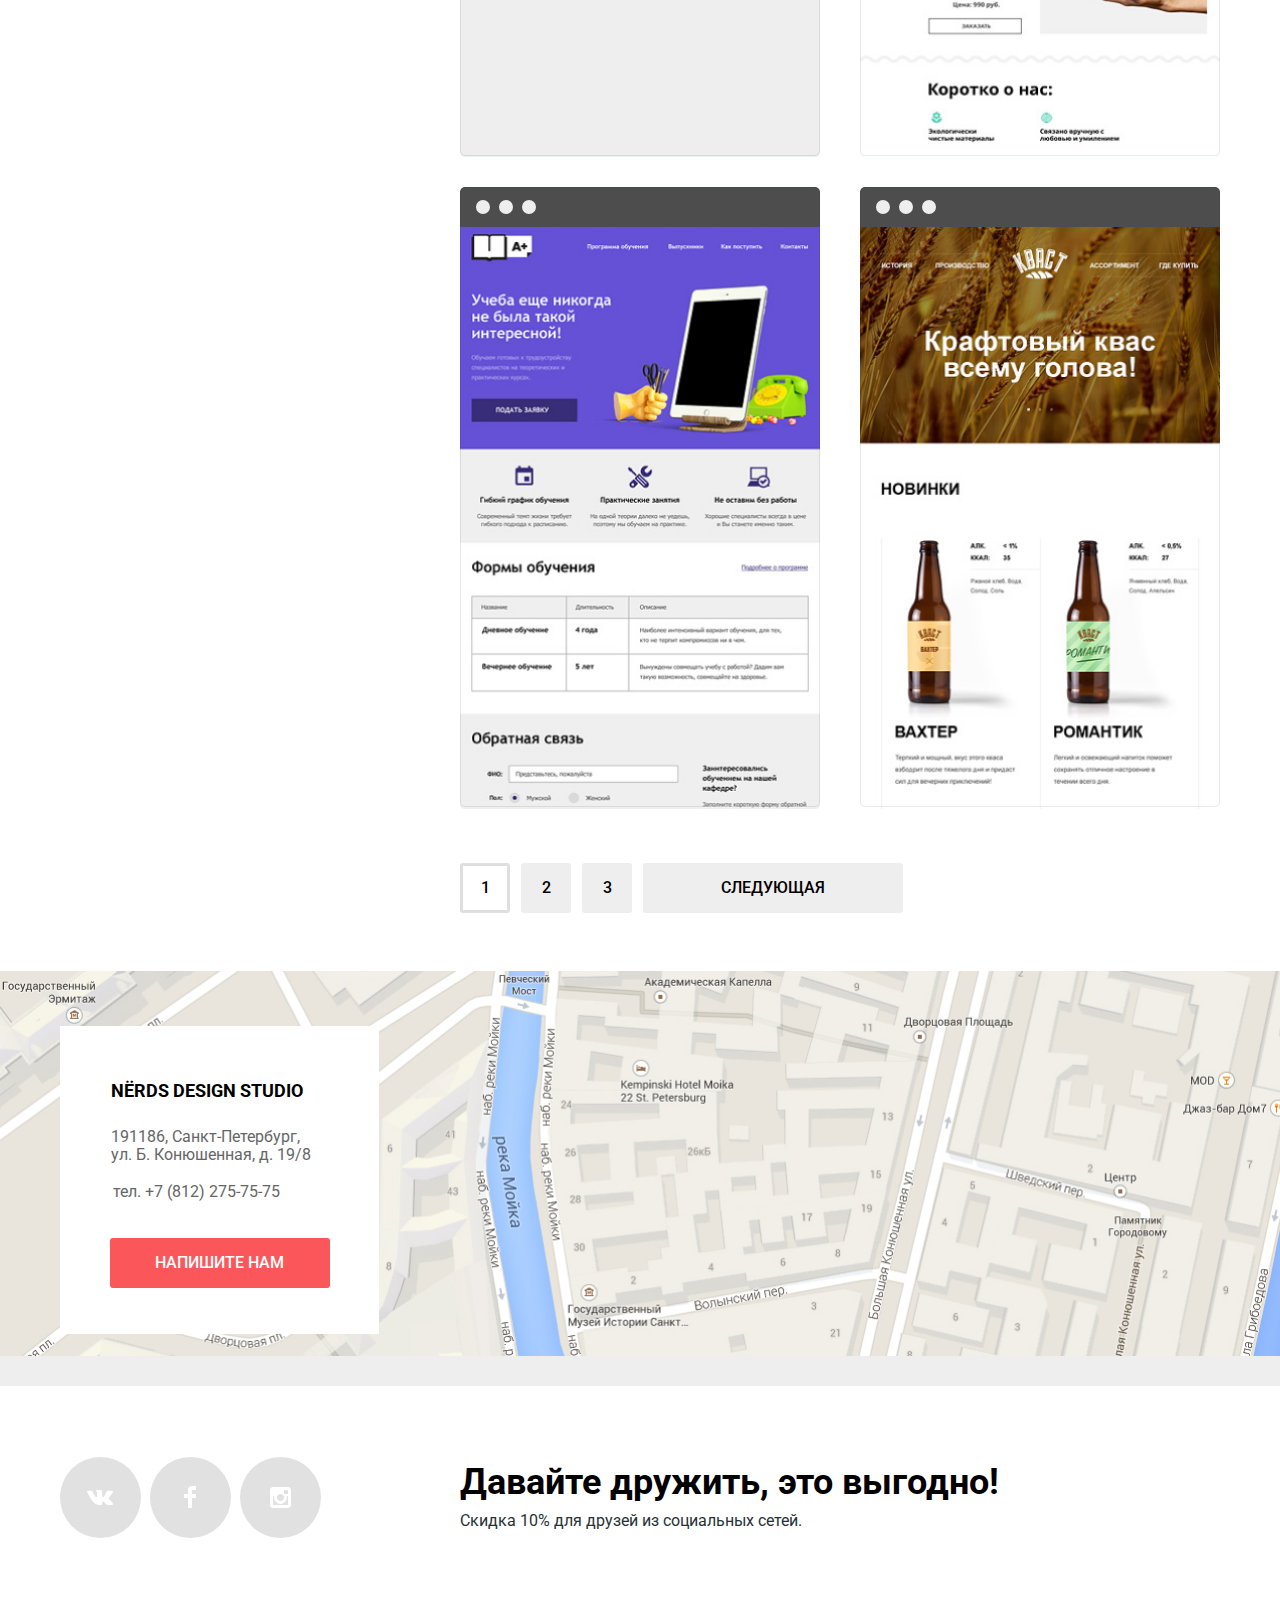
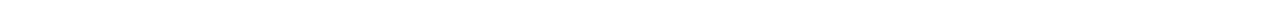
==== commit f4469e18: "final_3_4" ====
--- a/catalog.html
+++ b/catalog.html
@@ -186,7 +186,7 @@
         </ul>
       </section>
       <div class="change-page-block">
-        <a class="change-page btn current-page" href="#" tabindex="0" aria-label="Текущая страница">1</a>
+        <a class="change-page btn current-page" href="#" aria-label="Текущая страница">1</a>
         <a class="change-page btn" href="#" aria-label="Смена страницы">2</a>
         <a class="change-page btn" href="#" aria-label="Смена страницы">3</a>
         <a class="change-page btn" href="#" aria-label="Следующая страница">Следующая</a>
--- a/css/style_min.css
+++ b/css/style_min.css
@@ -1,2 +1,2 @@
 
-:root{--base-white:#fff;--active-white:rgba(255,255,255,0.3);--base-dark:#283136;--base-black:#000;--red-base:#fb565a;--red-hover:#e74246;--red-active:#d7373b;--green-base:#00ca74;--green-hover:#00bc6c;--green-active:#00aa62;--range-bar-color:#00ca74;--range-bar-toggle:#ababab;--yellow-base:#efc84a;--yellow-hover:#eab534;--yellow-active:#e5a722;--grey-dark:#666666;--grey-mute:#e1e1e1;--grey-base:#eeeeee;--grey-hover:#dfdfdf;--grey-active:#d5d5d5;--shadow-color:rgba(0,50,50,0.1);--grey-fiedls-hover:#b4b9bb}body{min-width:960px;margin:0;padding:0;font-family:"Roboto","Arial",sans-serif;font-size:16px;font-weight:400;line-height:24px;color:var(--base-dark);background-color:var(--base-white)}a{text-decoration:none}img{max-width:100%;height:auto}*,*::before,*::after{box-sizing:border-box}.btn{display:block;overflow:hidden;min-height:50px;max-height:100px;min-width:50px;max-width:300px;padding-top:13px;padding-right:15px;padding-bottom:13px;padding-left:15px;font-size:16px;font-weight:500;text-transform:uppercase;text-align:center;vertical-align:middle;word-break:break-word;line-height:24px;border-radius:3px}.btn:active{box-shadow:inset 0 3px 0 var(--shadow-color)}.container{margin:0 auto;width:1160px}.visually-hidden:not(:focus):not(:active){position:absolute;width:1px;height:1px;margin:-1px;border:0;padding:0;clip-path:inset(100%);clip:rect(0 0 0 0);overflow:hidden}.page{height:100%}.page-body{min-height:100%;display:grid;grid-template-areas:"header" "content" "footer";grid-template-columns:1fr;grid-template-rows:min-content 1fr min-content;width:100%;min-height:100vh}.page-header{grid-area:header;display:flex;justify-content:center;align-items:flex-end;padding-top:48px;background-color:var(--grey-base)}.page-header .header-logo:active img{opacity:0.3}.main-header-wraper{display:flex;justify-content:space-between;align-items:center}.page-nav{display:flex;justify-content:space-between;align-items:center;width:798px;min-height:17px;padding-top:10px;background-color:var(--grey-base)}.page-nav .page-menu{display:flex;justify-content:space-between;flex-wrap:wrap;margin:0;padding:0;font-size:16px;line-height:30px;list-style:none;background-color:transparent}.page-menu li{margin-right:46px}.page-nav a{color:var(--base-black);text-transform:uppercase;font-weight:500;line-height:50px}.page-nav .header-trash{padding-left:40px;background-image:url("../img/svg/cart_icon.svg");background-repeat:no-repeat;background-position:0 0}.page-nav a:hover{color:var(--red-base)}.page-nav a:active{color:var(--grey-active)}.page-nav .current-page{padding-bottom:19px;border-bottom:2px solid var(--red-base);color:var(--base-black)}.user-navigation{position:relative}.main-slider{background-color:var(--grey-base)}.main-slider .slider-wraper-list{position:relative;height:100%;padding-left:0;padding-top:72px;padding-bottom:81px;background-repeat:no-repeat;background-position:397px -7px;background-size:760px 431px;list-style:none}.main-slider .slider-wraper-1{background-image:url("../img/slider_illustration_1.png")}.main-slider .slider-wraper-2{background-image:url("../img/slider_illustration_2.png")}.main-slider .slider-wraper-3{background-image:url("../img/slider_illustration_3.png")}.main-slider .slider-item{display:none}.main-slider .current-slide{display:block}.slide-controls-wraper{position:absolute;top:310px;left:519px;width:120px;display:flex;justify-content:flex-end}.slide-controls-wraper .slide-controls-box{display:flex;justify-content:flex-start;width:663px}.slide-controls-wraper .slide-control{width:18px;height:18px;margin-left:17px;padding:0;border-radius:50%;border:none;box-shadow:none;background-color:var(--base-white);cursor:pointer}.slide-controls-wraper .slide-toggle{display:none}.slide-controls-wraper .current{display:block;width:8px;height:8px;padding:0;margin:0 auto;background-color:var(--base-white);border-radius:50%;border:2px solid var(--grey-active)}.main-slider .slider-slogan,.main-slider .slogan-content{margin:0;padding:0}.main-slider .slogan-header{min-width:300px;max-width:500px;min-height:100px;max-height:400px;font-size:55px;line-height:55px;font-weight:500;word-break:break-word;color:var(--base-black)}.main-slider .slogan-content{min-width:200px;max-width:400px;min-height:50px;max-height:200px;margin-top:25px;font-size:16px;line-height:25px;font-weight:400;word-break:break-word;overflow:hidden;color:var(--base-dark)}.main-slider .slider-more{width:240px;margin-top:37px;color:var(--base-white);background-color:var(--red-base)}.main-slider .slider-more:hover{background-color:var(--red-hover)}.main-slider .slider-more:active{background-color:var(--red-active);color:var(--active-white)}.page-content{grid-area:content;margin-bottom:87px}.services-list{display:flex;justify-content:space-between;margin:0;padding:0;padding-top:79px;padding-bottom:80px;padding-right:60px;border-bottom:2px solid var(--grey-base);list-style:none}.services-item .main-services-header{min-width:100px;max-width:300px;min-height:30px;max-height:250px;margin:0;margin-top:18px;font-weight:700;font-size:24px;line-height:30px;text-align:left;text-transform:uppercase;overflow:hidden;word-break:break-word;color:var(--base-black)}.services-item .main-services-text{min-width:100px;max-width:260px;min-height:30px;max-height:250px;margin-bottom:33px;font-weight:400;font-size:16px;line-height:24px;text-align:left;overflow:hidden;word-break:break-word;color:var(--base-dark)}.services-item .buy{width:160px;color:var(--base-white);font-size:16px}.services-item .buy:active{color:var(--active-white)}.services-item .webs{background-color:var(--red-base)}.services-item .webs:hover{background-color:var(--red-hover)}.services-item .webs:active{background-color:var(--red-active)}.services-item .apps{background-color:var(--green-base)}.services-item .apps:hover{background-color:var(--green-hover)}.services-item .apps:active{background-color:var(--green-active)}.services-item .presentations{background-color:var(--yellow-base)}.services-item .presentations:hover{background-color:var(--yellow-hover)}.services-item .presentations:active{background-color:var(--yellow-active)}.description-indicators-wraper{display:flex;justify-content:space-between;border-bottom:2px solid var(--grey-base)}.description{padding-top:73px;padding-bottom:73px}.description .main-advantage-list{margin:0;padding:0;margin-top:39px;list-style:none}.main-advantage-list li:not(.header-item){min-width:300px;max-width:650px;min-height:min-content;max-height:300px;padding-left:36px;padding-right:30px;margin-top:22px;overflow:hidden;word-break:break-word}.main-advantage-list li:not(.header-item)::before{position:relative;top:13px;left:-35px;display:block;content:"";width:25px;height:2px;background-color:var(--red-base)}.description .about-us-header{min-width:300px;max-width:650px;min-height:30px;max-height:300px;margin:0;padding-bottom:30px;color:var(--base-black);font-weight:500;font-size:45px;line-height:46px;overflow:hidden;word-break:break-word}.description .about-us-content{min-width:300px;max-width:640px;min-height:30px;max-height:300px;margin:0;color:var(--base-black);font-weight:400;font-size:16px;line-height:25px;overflow:hidden;word-break:break-word}.description .header-item{min-width:100px;max-width:640px;min-height:min-content;max-height:300px;margin:0;padding-right:30px;font-weight:700;font-size:16px;line-height:24px;text-transform:uppercase;overflow:hidden;word-break:break-word}.indicators{padding-top:39px}.indicators-list{width:360px;margin-top:34px;border-collapse:collapse;color:var(--base-black)}.indicators-list caption{height:47px;font-weight:700;font-size:16px;line-height:18px;text-transform:uppercase;text-align:center}.indicators-list td{min-height:49px;min-height:100px;min-width:min-content;margin-right:0;font-size:16px;line-height:18px;text-align:left;color:var(--base-dark);overflow:hidden}.indicators-list sup{margin-left:2px;font-size:26px;line-height:40px;text-transform:uppercase;text-align:center}.main-partners{padding-top:48px;padding-bottom:34px;border-bottom:2px solid var(--grey-base)}.main-partners .partners-list{display:flex;justify-content:space-between;align-items:middle;width:100%;height:100%;margin:0;padding:0;list-style:none}.main-partners .partners-item{display:flex;justify-content:center;align-items:center;width:288px}.main-partners .partners-item:first-child{width:269px;padding-top:4px;padding-right:3px}.main-partners .partners-item:nth-child(2){padding-left:10px}.main-partners .partners-item:nth-child(3){padding-left:15px}.main-partners .partners-item:last-child{width:279px;padding-left:14px}.main-partners .partners-item:not(:last-child)::after{position:relative;top:0;left:50px;display:flex;justify-content:flex-end;content:"";width:2px;height:52px;background-color:var(--grey-base)}.main-partners img:hover{opacity:0.2}.main-partners img:active{opacity:0.1}.catalog{margin-bottom:66px}.main-catalog-wraper{display:grid;grid-template-areas:"fh fh" "filter catalog" "filter change-page";grid-template-columns:min-content 1fr;grid-template-rows:min-content 1fr min-content;padding-top:54px}.catalog-content{grid-area:catalog;padding-left:140px}.catalog .catalog-header{width:100%;margin:0;padding-top:65px;padding-left:60px;padding-right:79px;padding-bottom:104px;font-size:55px;line-height:66px;font-weight:500;text-align:center;color:var(--base-black);background-color:var(--grey-base)}.catalog-content .set-with-properties{display:flex;justify-content:space-between;align-content:flex-end;margin-bottom:50px;color:var(--base-black)}.set-with-properties .properties-header{margin:0;padding:0;padding-top:3px;font-size:18px;line-height:24px;font-weight:700;vertical-align:bottom;text-transform:uppercase}.set-with-properties a{font-size:14px;line-height:18px;vertical-align:bottom;color:var(--base-black);text-transform:uppercase;opacity:0.3}.set-with-properties a:hover{opacity:0.6}.set-with-properties a:active{opacity:1}.set-with-properties .pressed{opacity:1}.label-wraper{display:flex;flex-wrap:wrap;max-width:450px;margin-left:auto;padding-bottom:2px;justify-content:space-between;align-items:flex-end}.label-wraper a:not(:first-child){margin-left:28px}.label-wraper a:nth-of-type(2){margin-left:25px}.set-with-properties .arrows-wraper{margin-left:45px}.set-with-properties .down,.set-with-properties .up{padding:5px 5.5px 0;background-repeat:no-repeat;background-position:0 8px}.set-with-properties .down{background-image:url("../img/svg/icon_down_dir.svg")}.set-with-properties .up{background-image:url("../img/svg/icon_up_dir.svg");margin-left:19px}.catalog .catalog-list{position:relative;display:flex;flex-wrap:wrap;margin:0;padding:0;list-style:none}.catalog-content .catalog-wraper:after{content:"";display:block;position:absolute;top:0;right:0;bottom:0;left:0;width:360px;height:620px;border-radius:5px;border:1px solid var(--shadow-color);transition-property:opacity;transition-duration:0.2s;transition-timing-function:ease-in}.catalog-content .catalog-wraper:hover:after{border:none}.catalog-list .catalog-item:not(:first-child):not(:nth-child(2)){margin-top:30px}.catalog-list .catalog-item:nth-child(odd){margin-right:40px}.catalog-item{position:relative;border-radius:5px;overflow:hidden;background-color:var(--grey-base);transition-property:box-shadow;transition-duration:0.1s;transition-timing-function:ease-in}.catalog-item:hover{box-shadow:0 6px 15px 0 var(--shadow-color)}.catalog-item .catalog-image{display:block}.catalog-item::before{content:"";display:block;padding:20px;width:100%;background:url("../img/svg/browser.svg") no-repeat 0 0;background-size:contain;transition-property:opacity;transition-duration:0.2s;transition-timing-function:ease-in}.catalog-item:hover::before{opacity:0.14}.catalog-hover-info{z-index:1;position:absolute;bottom:0;left:0;width:360px;min-height:231px;padding-top:27px;padding-bottom:43px;border-radius:0 0 5px 5px;font-weight:400;background-color:var(--grey-base);color:var(--grey-dark);opacity:0;transition-property:opacity;transition-duration:0.2s;transition-timing-function:ease-in}.catalog-item:hover .catalog-hover-info{opacity:1}.catalog-hover-info .catalog-card-header{display:block;margin:0;font-weight:700;font-size:18px;line-height:30px;text-align:center;text-transform:uppercase;color:var(--base-black)}.catalog-hover-info .catalog-card-header:hover{color:var(--red-base)}.catalog-hover-info .catalog-card-header:active{color:var(--grey-active)}.catalog-hover-info .catalog-card-info{width:194px;margin-top:12px;margin-left:auto;margin-right:auto;text-align:center;font-size:16px;line-height:18px}.catalog-item:nth-of-type(2n):not(:nth-of-type(4)) .catalog-card-info,.catalog-item:nth-of-type(5) .catalog-card-info{width:240px}.catalog-hover-info .catalog-card-buy{width:200px;margin:0 auto;margin-top:33px;color:var(--base-white);background-color:var(--red-base);cursor:pointer}.catalog-hover-info .catalog-card-buy:hover{background-color:var(--red-hover)}.catalog-hover-info .catalog-card-buy:active{background-color:var(--red-active)}.change-page-block{grid-area:change-page;display:flex;min-width:min-content;margin-top:54px;margin-left:140px}.catalog .change-page{position:relative;max-width:260px;color:var(--base-black);background-color:var(--grey-base);word-break:nowrap}.page-content .change-page:last-child{min-width:260px;word-break:nowrap}.change-page-block .change-page:not(:last-child){margin-right:11px}.catalog .change-page:hover{background-color:var(--grey-hover)}.catalog .change-page:active{background-color:var(--grey-active)}.catalog .change-page:visited{background-color:var(--base-vhite)}.change-page-block .current-page,.change-page-block .current-page:hover,.change-page-block .current-page:active{background-color:var(--base-white);border:3px solid var(--grey-hover);box-shadow:none;line-height:17px;cursor:default}.page-footer{grid-area:footer;width:100%;margin:0 auto}.page-footer .map-location{position:relative;width:100%;padding:0;margin:0}.page-footer .map-iframe{width:100%;min-height:415px;margin-top:-8px;margin-bottom:-8px;padding:0;border:none;background:var(--grey-base) url("../img/map.png") no-repeat 0 -30px;background-size:cover}.page-footer .feedback-call-wrap{position:absolute;top:0;right:0;bottom:0;left:0;padding-top:47px}.page-footer .feedback-call{padding:1px;max-width:319px;font-weight:400;font-size:16px;text-align:left;background-color:var(--base-white)}.feedback-call .feedback-header,.feedback-call .contacts-info{margin:0;padding:0}.feedback-call .feedback-header{max-height:80px;width:240px;margin:0 auto;padding-right:26px;padding-top:52px;font-weight:700;font-size:18px;text-align:center;text-transform:uppercase;word-break:break-word;overflow:hidden;color:var(--base-black)}.feedback-call .contacts-info{width:210px;max-height:60px;padding:0;margin-top:25px;margin-left:50px;line-height:18px;text-align:left;word-break:break-word;overflow:hidden;color:var(--grey-dark)}.feedback-call .contacts-number{display:block;width:240px;max-height:60px;margin:0 auto;margin-top:19px;padding-right:47px;text-align:center;line-height:18px;word-break:break-word;overflow:hidden;color:var(--grey-dark)}.feedback-call .feedback-form-call{width:220px;margin:37px auto 45px;color:var(--base-white);background-color:var(--red-base)}.feedback-call .feedback-form-call:hover{background-color:var(--red-hover)}.feedback-call .feedback-form-call:active{background-color:var(--red-active);color:var(--active-white)}.page-footer .footer-social{display:flex;justify-content:flex-start;align-items:center;margin:0;padding:0;width:400px;list-style:none}.footer-social a{position:relative;top:0;left:0;display:block;width:81px;height:81px;margin-right:9px;border-radius:50%;background-color:var(--grey-mute)}.footer-social a:active{box-shadow:inset 0 3px 0 var(--shadow-color)}.footer-social .social{position:relative}.footer-social a::before{position:absolute;content:"";top:25%;left:25%;display:block;padding:20px;background-image:url("../img/svg/vk_icon.svg");background-repeat:no-repeat;background-position:50%}.footer-social .fb a::before{background-image:url("../img/svg/fb_icon.svg")}.footer-social .ig a::before{background-image:url("../img/svg/insta_icon.svg")}.footer-social .social a:hover{background-color:var(--red-hover)}.footer-social .social a:active{background-color:var(--red-active)}.footer-social a:active::before{opacity:0.3}.footer-info{display:flex;flex-direction:column;justify-content:center;align-items:flex-start}.footer-info .info-header{max-width:600px;font-weight:700;font-size:36px;line-height:36px;text-align:left;color:var(--base-black)}.footer-info .info-content{max-width:600px;font-weight:400;font-size:16px;line-height:22px;text-align:left;margin:0;margin-top:10px}.social-wraper{display:flex;justify-content:center;align-items:center;padding-top:60px;padding-bottom:58px}.footer-info{flex-grow:1;padding-top:3px;padding-bottom:3px}.feedback-form-pop-up{display:none;position:fixed;top:0;right:0;bottom:0;left:0;margin:auto;width:960px;height:590px;padding-top:63px;padding-left:100px;background-color:var(--base-white);box-shadow:0 20px 40px var(--shadow-color)}.show-pop-up{display:block;animation:emersion 0.6s}.open-pop-up{display:block}.modal-error{animation:shake 0.6s}.feedback-form-pop-up .pop-up-fields{margin:0;padding:0;border:none}.feedback-form-pop-up .form-fields{display:flex;flex-wrap:wrap}.feedback-form-pop-up legend{font-weight:700;font-size:45px;margin-bottom:37px}.form-fields li{display:flex;flex-direction:column;flex-wrap:wrap}.feedback-form-pop-up .form-fields{margin:0;padding:0;list-style:none}.feedback-form-pop-up label{font-weight:700;font-size:18px;margin-bottom:9px}.feedback-form-pop-up input{width:360px;height:50px;padding:16px;margin-right:40px}.message-field label{margin-top:34px}.feedback-form-pop-up textarea{width:760px;height:118px;padding:16px}.feedback-form-pop-up .input-value{font-size:16px;font-weight:300;border:2px solid var(--grey-hover);border-radius:3px}.feedback-form-pop-up .input-value:hover{border-color:var(--grey-fiedls-hover);color:var(--grey-fiedls-hover)}.feedback-form-pop-up .input-value:focus{border-color:var(--base-black);color:var(--dark-base)}.feedback-form-pop-up input:invalid{color:var(--red-hover);border-color:var(--red-hover)}.feedback-form-pop-up .send{width:260px;margin-top:47px;border:none;background-color:var(--red-base);color:var(--base-white)}.feedback-form-pop-up .send:hover{background-color:var(--red-hover)}.feedback-form-pop-up .send:active{background-color:var(--red-active);color:var(--active-white)}.feedback-form-pop-up .close-btn{position:relative;left:725px;bottom:417px;border:none;background-color:transparent}.feedback-form-pop-up .close-btn::before,.feedback-form-pop-up .close-btn::after{position:absolute;top:0;left:0;background-color:var(--red-base);content:"";display:block;width:27px;height:4px;transform:rotate(45deg)}.feedback-form-pop-up .close-btn::after{transform:rotate(-45deg)}.feedback-form-pop-up .close-btn:hover::before,.feedback-form-pop-up .close-btn:hover::after{opacity:0.4;cursor:pointer}.feedback-form-pop-up .close-btn:active::before,.feedback-form-pop-up .close-btn:active::after{opacity:0.1;cursor:pointer}@keyframes emersion{0%{transform:translateY(-2000px)} 50%{transform:translateY(60px)} 70%{transform:translateY(-60px)} 90%{transform:translateY(30px)} 100%{transform:translateY(0px)}}@keyframes shake{0%,100%{transform:translateX(0)} 10%,30%,50%,70%,90%{transform:translateX(-10px)} 20%,40%,60%,80%{transform:translateX(10px)}}.set-filter-page{grid-area:filter}.set-filter-page legend{font-size:18px;font-weight:700;line-height:30px;text-transform:uppercase}.set-filter-page .set-range{margin:0;padding:0;margin-bottom:54px;border:none}.set-range legend{margin-bottom:48px}.set-range .range-control{position:relative;width:260px;height:80px;margin-bottom:14px;padding-left:22px;padding-right:22px;padding-top:39px;border-radius:3px;background-color:var(--grey-base)}.set-range .scale,.set-range .bar{height:2px;background-color:var(--grey-active)}.set-range .bar{background-color:var(--range-bar-color);width:72%}.set-range .toggle-min,.set-range .toggle-max{position:absolute;top:30px;left:18px;width:20px;height:20px;background-color:var(--range-bar-toggle);border:8px solid var(--base-white);border-radius:50%;cursor:pointer;box-shadow:0 2px 1px var(--range-bar-toggle)}.set-range .toggle-max{left:62%}.price-control{display:flex;justify-content:space-between;width:260px}.price-control .min-price,.price-control .max-price{padding-left:1px;text-transform:uppercase}.price-control .min-price,.price-control .max-price,.price-control input{font-size:16px;font-weight:300;line-height:22px}.price-control input{width:80px;height:38px;margin-left:7px;padding-left:14px;border:none;border-radius:3px;background-color:var(--grey-base);text-align:center}.set-filter-page .set-filter-item{border:none;margin-bottom:43px;padding:0}.set-filter-page .set-filter-item:last-of-type{margin-bottom:48px}.set-filter-item legend{margin-bottom:13px;margin-left:-2px}.set-filter-item label{display:flex;align-content:flex-start;max-width:260px;font-size:16px;line-height:25px;vertical-align:bottom;font-weight:400;color:var(--base-dark)}.set-filter-item label::before{content:"";display:block;width:25px;height:25px;margin-left:-1px;margin-right:10px;background-repeat:no-repeat;background-position:0 0;opacity:0.3;cursor:pointer}.grid-radio-set label::before{background-image:url("../img/svg/radio_off.svg")}.grid-radio-set input:checked + label::before{background-image:url("../img/svg/radio_on.svg")}.feature-checkbox-set label::before{background-image:url("../img/svg/checkbox_off.svg")}.feature-checkbox-set input:checked + label::before{background-image:url("../img/svg/checkbox_on.svg")}.set-filter-item label:hover::before{opacity:1}.set-filter-item:disabled + label::before{opacity:0.1;cursor:default}.set-filter-item:disabled + label{color:var(--grey-active)}.set-filter-page .setting-list{margin:0;padding:0;list-style:none}.set-filter-item .setting-item:not(:last-child){margin-bottom:15px}.set-filter-item input{display:none}.set-filter-page .filter-it{width:260px;border:none;background-color:var(--grey-base);color:var(--base-black)}.set-filter-page .filter-it:hover{background-color:var(--grey-hover)}.set-filter-page .filter-it:active{background-color:var(--grey-active);color:var(--grey-dark)}.indicators-list tr {display: flex;justify-content: flex-start;}.indicators-list tr :not(:first-child) {margin-left: 20px;}.indicators-list th {padding: 0;padding-top: 11px;min-height: 76px;max-height: 150px;min-width: min-content;max-width: 120px;font-weight: 700;font-size: 45px;line-height: 50px;text-transform: uppercase;text-align: left;word-break: break-word;overflow: hidden;}
+:root{--base-white:#fff;--active-white:rgba(255,255,255,0.3);--base-dark:#283136;--base-black:#000;--red-base:#fb565a;--red-hover:#e74246;--red-active:#d7373b;--green-base:#00ca74;--green-hover:#00bc6c;--green-active:#00aa62;--range-bar-color:#00ca74;--range-bar-toggle:#ababab;--yellow-base:#efc84a;--yellow-hover:#eab534;--yellow-active:#e5a722;--grey-dark:#666666;--grey-mute:#e1e1e1;--grey-base:#eeeeee;--grey-hover:#dfdfdf;--grey-active:#d5d5d5;--shadow-color:rgba(0,50,50,0.1);--grey-fiedls-hover:#b4b9bb}body{min-width:960px;margin:0;padding:0;font-family:"Roboto","Arial",sans-serif;font-size:16px;font-weight:400;line-height:24px;color:var(--base-dark);background-color:var(--base-white)}a{text-decoration:none}img{max-width:100%;height:auto}*,*::before,*::after{box-sizing:border-box}.btn{display:block;overflow:hidden;min-height:50px;max-height:100px;min-width:50px;max-width:300px;padding-top:13px;padding-right:15px;padding-bottom:13px;padding-left:15px;font-size:16px;font-weight:500;text-transform:uppercase;text-align:center;vertical-align:middle;word-break:break-word;line-height:24px;border-radius:3px}.btn:active{box-shadow:inset 0 3px 0 var(--shadow-color)}.container{margin:0 auto;width:1160px}.visually-hidden:not(:focus):not(:active){position:absolute;width:1px;height:1px;margin:-1px;border:0;padding:0;clip-path:inset(100%);clip:rect(0 0 0 0);overflow:hidden}.page{height:100%}.page-body{min-height:100%;display:grid;grid-template-areas:"header" "content" "footer";grid-template-columns:1fr;grid-template-rows:min-content 1fr min-content;width:100%;min-height:100vh}.page-header{grid-area:header;display:flex;justify-content:center;align-items:flex-end;padding-top:48px;background-color:var(--grey-base)}.page-header .header-logo:active img{opacity:0.3}.main-header-wraper{display:flex;justify-content:space-between;align-items:center}.page-nav{display:flex;justify-content:space-between;align-items:center;width:798px;min-height:17px;padding-top:10px;background-color:var(--grey-base)}.page-nav .page-menu{display:flex;justify-content:space-between;flex-wrap:wrap;margin:0;padding:0;font-size:16px;line-height:30px;list-style:none;background-color:transparent}.page-menu li{margin-right:46px}.page-nav a{color:var(--base-black);text-transform:uppercase;font-weight:500;line-height:50px}.page-nav .header-trash{padding-left:40px;background-image:url("../img/svg/cart_icon.svg");background-repeat:no-repeat;background-position:0 0}.page-nav a:hover{color:var(--red-base)}.page-nav a:active{color:var(--grey-active)}.page-nav .current-page{padding-bottom:19px;border-bottom:2px solid var(--red-base);color:var(--base-black)}.user-navigation{position:relative}.main-slider{background-color:var(--grey-base)}.main-slider .slider-wraper-list{position:relative;height:100%;padding-left:0;padding-top:72px;padding-bottom:81px;background-repeat:no-repeat;background-position:397px -7px;background-size:760px 431px;list-style:none}.main-slider .slider-wraper-1{background-image:url("../img/slider_illustration_1.png")}.main-slider .slider-wraper-2{background-image:url("../img/slider_illustration_2.png")}.main-slider .slider-wraper-3{background-image:url("../img/slider_illustration_3.png")}.main-slider .slider-item{display:none}.main-slider .current-slide{display:block}.slide-controls-wraper{position:absolute;top:310px;left:519px;width:120px;display:flex;justify-content:flex-end}.slide-controls-wraper .slide-controls-box{display:flex;justify-content:flex-start;width:663px}.slide-controls-wraper .slide-control{width:18px;height:18px;margin-left:17px;padding:0;border-radius:50%;border:none;box-shadow:none;background-color:var(--base-white);cursor:pointer}.slide-controls-wraper .slide-toggle{display:none}.slide-controls-wraper .current{display:block;width:8px;height:8px;padding:0;margin:0 auto;background-color:var(--base-white);border-radius:50%;border:2px solid var(--grey-active)}.main-slider .slider-slogan,.main-slider .slogan-content{margin:0;padding:0}.main-slider .slogan-header{min-width:300px;max-width:500px;min-height:100px;max-height:400px;font-size:55px;line-height:55px;font-weight:500;word-break:break-word;color:var(--base-black)}.main-slider .slogan-content{min-width:200px;max-width:400px;min-height:50px;max-height:200px;margin-top:25px;font-size:16px;line-height:25px;font-weight:400;word-break:break-word;overflow:hidden;color:var(--base-dark)}.main-slider .slider-more{width:240px;margin-top:37px;color:var(--base-white);background-color:var(--red-base)}.main-slider .slider-more:hover{background-color:var(--red-hover)}.main-slider .slider-more:active{background-color:var(--red-active);color:var(--active-white)}.page-content{grid-area:content;margin-bottom:87px}.services-list{display:flex;justify-content:space-between;margin:0;padding:0;padding-top:79px;padding-bottom:80px;padding-right:60px;border-bottom:2px solid var(--grey-base);list-style:none}.services-item .main-services-header{min-width:100px;max-width:300px;min-height:30px;max-height:250px;margin:0;margin-top:18px;font-weight:700;font-size:24px;line-height:30px;text-align:left;text-transform:uppercase;overflow:hidden;word-break:break-word;color:var(--base-black)}.services-item .main-services-text{min-width:100px;max-width:260px;min-height:30px;max-height:250px;margin-bottom:33px;font-weight:400;font-size:16px;line-height:24px;text-align:left;overflow:hidden;word-break:break-word;color:var(--base-dark)}.services-item .buy{width:160px;color:var(--base-white);font-size:16px}.services-item .buy:active{color:var(--active-white)}.services-item .webs{background-color:var(--red-base)}.services-item .webs:hover{background-color:var(--red-hover)}.services-item .webs:active{background-color:var(--red-active)}.services-item .apps{background-color:var(--green-base)}.services-item .apps:hover{background-color:var(--green-hover)}.services-item .apps:active{background-color:var(--green-active)}.services-item .presentations{background-color:var(--yellow-base)}.services-item .presentations:hover{background-color:var(--yellow-hover)}.services-item .presentations:active{background-color:var(--yellow-active)}.description-indicators-wraper{display:flex;justify-content:space-between;border-bottom:2px solid var(--grey-base)}.description{padding-top:73px;padding-bottom:73px}.description .main-advantage-list{margin:0;padding:0;margin-top:39px;list-style:none}.main-advantage-list li:not(.header-item){min-width:300px;max-width:650px;min-height:min-content;max-height:300px;padding-left:36px;padding-right:30px;margin-top:22px;overflow:hidden;word-break:break-word}.main-advantage-list li:not(.header-item)::before{position:relative;top:13px;left:-35px;display:block;content:"";width:25px;height:2px;background-color:var(--red-base)}.description .about-us-header{min-width:300px;max-width:650px;min-height:30px;max-height:300px;margin:0;padding-bottom:30px;color:var(--base-black);font-weight:500;font-size:45px;line-height:46px;overflow:hidden;word-break:break-word}.description .about-us-content{min-width:300px;max-width:640px;min-height:30px;max-height:300px;margin:0;color:var(--base-black);font-weight:400;font-size:16px;line-height:25px;overflow:hidden;word-break:break-word}.description .header-item{min-width:100px;max-width:640px;min-height:min-content;max-height:300px;margin:0;padding-right:30px;font-weight:700;font-size:16px;line-height:24px;text-transform:uppercase;overflow:hidden;word-break:break-word}.indicators{padding-top:39px}.indicators-list{width:360px;margin-top:34px;border-collapse:collapse;color:var(--base-black)}.indicators-list caption{height:47px;font-weight:700;font-size:16px;line-height:18px;text-transform:uppercase;text-align:center}.indicators-list td{min-height:49px;min-height:100px;min-width:min-content;margin-right:0;font-size:16px;line-height:18px;text-align:left;color:var(--base-dark);overflow:hidden}.indicators-list sup{margin-left:2px;font-size:26px;line-height:40px;text-transform:uppercase;text-align:center}.main-partners{padding-top:48px;padding-bottom:34px;border-bottom:2px solid var(--grey-base)}.main-partners .partners-list{display:flex;justify-content:space-between;align-items:middle;width:100%;height:100%;margin:0;padding:0;list-style:none}.main-partners .partners-item{display:flex;justify-content:center;align-items:center;width:288px}.main-partners .partners-item:first-child{width:269px;padding-top:4px;padding-right:3px}.main-partners .partners-item:nth-child(2){padding-left:10px}.main-partners .partners-item:nth-child(3){padding-left:15px}.main-partners .partners-item:last-child{width:279px;padding-left:14px}.main-partners .partners-item:not(:last-child)::after{position:relative;top:0;left:50px;display:flex;justify-content:flex-end;content:"";width:2px;height:52px;background-color:var(--grey-base)}.main-partners img:hover{opacity:0.2}.main-partners img:active{opacity:0.1}.catalog{margin-bottom:66px}.main-catalog-wraper{display:grid;grid-template-areas:"fh fh" "filter catalog" "filter change-page";grid-template-columns:min-content 1fr;grid-template-rows:min-content 1fr min-content;padding-top:54px}.catalog-content{grid-area:catalog;padding-left:140px}.catalog .catalog-header{width:100%;margin:0;padding-top:65px;padding-left:60px;padding-right:79px;padding-bottom:104px;font-size:55px;line-height:66px;font-weight:500;text-align:center;color:var(--base-black);background-color:var(--grey-base)}.catalog-content .set-with-properties{display:flex;justify-content:space-between;align-content:flex-end;margin-bottom:50px;color:var(--base-black)}.set-with-properties .properties-header{margin:0;padding:0;padding-top:3px;font-size:18px;line-height:24px;font-weight:700;vertical-align:bottom;text-transform:uppercase}.set-with-properties a{font-size:14px;line-height:18px;vertical-align:bottom;color:var(--base-black);text-transform:uppercase;opacity:0.3}.set-with-properties a:hover{opacity:0.6}.set-with-properties a:active{opacity:1}.set-with-properties .pressed{opacity:1}.label-wraper{display:flex;flex-wrap:wrap;max-width:450px;margin-left:auto;padding-bottom:2px;justify-content:space-between;align-items:flex-end}.label-wraper a:not(:first-child){margin-left:28px}.label-wraper a:nth-of-type(2){margin-left:25px}.set-with-properties .arrows-wraper{margin-left:45px}.set-with-properties .down,.set-with-properties .up{padding:5px 5.5px 0;background-repeat:no-repeat;background-position:0 8px}.set-with-properties .down{background-image:url("../img/svg/icon_down_dir.svg")}.set-with-properties .up{background-image:url("../img/svg/icon_up_dir.svg");margin-left:19px}.catalog .catalog-list{position:relative;display:flex;flex-wrap:wrap;margin:0;padding:0;list-style:none}.catalog-content .catalog-wraper:after{content:"";display:block;position:absolute;top:0;right:0;bottom:0;left:0;width:360px;height:620px;border-radius:5px;border:1px solid var(--shadow-color);transition-property:opacity;transition-duration:0.2s;transition-timing-function:ease-in}.catalog-content .catalog-wraper:hover:after{border:none}.catalog-list .catalog-item:not(:first-child):not(:nth-child(2)){margin-top:30px}.catalog-list .catalog-item:nth-child(odd){margin-right:40px}.catalog-item{position:relative;border-radius:5px;overflow:hidden;background-color:var(--grey-base);transition-property:box-shadow;transition-duration:0.1s;transition-timing-function:ease-in}.catalog-item:hover{box-shadow:0 6px 15px 0 var(--shadow-color)}.catalog-item .catalog-image{display:block}.catalog-item::before{content:"";display:block;padding:20px;width:100%;background:url("../img/svg/browser.svg") no-repeat 0 0;background-size:contain;transition-property:opacity;transition-duration:0.2s;transition-timing-function:ease-in}.catalog-item:hover::before{opacity:0.14}.catalog-hover-info{z-index:1;position:absolute;bottom:0;left:0;width:360px;min-height:231px;padding-top:27px;padding-bottom:43px;border-radius:0 0 5px 5px;font-weight:400;background-color:var(--grey-base);color:var(--grey-dark);opacity:0;transition-property:opacity;transition-duration:0.2s;transition-timing-function:ease-in}.catalog-item:hover .catalog-hover-info{opacity:1}.catalog-hover-info .catalog-card-header{display:block;margin:0;font-weight:700;font-size:18px;line-height:30px;text-align:center;text-transform:uppercase;color:var(--base-black)}.catalog-hover-info .catalog-card-header:hover{color:var(--red-base)}.catalog-hover-info .catalog-card-header:active{color:var(--grey-active)}.catalog-hover-info .catalog-card-info{width:194px;margin-top:12px;margin-left:auto;margin-right:auto;text-align:center;font-size:16px;line-height:18px}.catalog-item:nth-of-type(2n):not(:nth-of-type(4)) .catalog-card-info,.catalog-item:nth-of-type(5) .catalog-card-info{width:240px}.catalog-hover-info .catalog-card-buy{width:200px;margin:0 auto;margin-top:33px;color:var(--base-white);background-color:var(--red-base);cursor:pointer}.catalog-hover-info .catalog-card-buy:hover{background-color:var(--red-hover)}.catalog-hover-info .catalog-card-buy:active{background-color:var(--red-active)}.change-page-block{grid-area:change-page;display:flex;min-width:min-content;margin-top:54px;margin-left:140px}.catalog .change-page{position:relative;max-width:260px;color:var(--base-black);background-color:var(--grey-base);word-break:nowrap}.page-content .change-page:last-child{min-width:260px;word-break:nowrap}.change-page-block .change-page:not(:last-child){margin-right:11px}.catalog .change-page:hover{background-color:var(--grey-hover)}.catalog .change-page:active{background-color:var(--grey-active)}.catalog .change-page:visited{background-color:var(--base-vhite)}.change-page-block .current-page,.change-page-block .current-page:hover,.change-page-block .current-page:active{background-color:var(--base-white);border:3px solid var(--grey-hover);box-shadow:none;line-height:17px;cursor:default}.page-footer{grid-area:footer;width:100%;margin:0 auto}.page-footer .map-location{position:relative;width:100%;padding:0;margin:0}.page-footer .map-iframe{width:100%;min-height:415px;margin-top:-8px;margin-bottom:-8px;padding:0;border:none;background:var(--grey-base) url("../img/map.png") no-repeat 0 -30px;background-size:cover}.page-footer .feedback-call-wrap{position:absolute;top:0;right:0;bottom:0;left:0;padding-top:47px}.page-footer .feedback-call{padding:1px;max-width:319px;font-weight:400;font-size:16px;text-align:left;background-color:var(--base-white)}.feedback-call .feedback-header,.feedback-call .contacts-info{margin:0;padding:0}.feedback-call .feedback-header{max-height:80px;width:240px;margin:0 auto;padding-right:26px;padding-top:52px;font-weight:700;font-size:18px;text-align:center;text-transform:uppercase;word-break:break-word;overflow:hidden;color:var(--base-black)}.feedback-call .contacts-info{width:210px;max-height:60px;padding:0;margin-top:25px;margin-left:50px;line-height:18px;text-align:left;word-break:break-word;overflow:hidden;color:var(--grey-dark)}.feedback-call .contacts-number{display:block;width:240px;max-height:60px;margin:0 auto;margin-top:19px;padding-right:47px;text-align:center;line-height:18px;word-break:break-word;overflow:hidden;color:var(--grey-dark)}.feedback-call .feedback-form-call{width:220px;margin:37px auto 45px;color:var(--base-white);background-color:var(--red-base)}.feedback-call .feedback-form-call:hover{background-color:var(--red-hover)}.feedback-call .feedback-form-call:active{background-color:var(--red-active);color:var(--active-white)}.page-footer .footer-social{display:flex;justify-content:flex-start;align-items:center;margin:0;padding:0;width:400px;list-style:none}.footer-social a{position:relative;top:0;left:0;display:block;width:81px;height:81px;margin-right:9px;border-radius:50%;background-color:var(--grey-mute)}.footer-social a:active{box-shadow:inset 0 3px 0 var(--shadow-color)}.footer-social .social{position:relative}.footer-social a::before{position:absolute;content:"";top:25%;left:25%;display:block;padding:20px;background-image:url("../img/svg/vk_icon.svg");background-repeat:no-repeat;background-position:50%}.footer-social .fb a::before{background-image:url("../img/svg/fb_icon.svg")}.footer-social .ig a::before{background-image:url("../img/svg/insta_icon.svg")}.footer-social .social a:hover{background-color:var(--red-hover)}.footer-social .social a:active{background-color:var(--red-active)}.footer-social a:active::before{opacity:0.3}.footer-info{display:flex;flex-direction:column;justify-content:center;align-items:flex-start}.footer-info .info-header{max-width:600px;font-weight:700;font-size:36px;line-height:36px;text-align:left;color:var(--base-black)}.footer-info .info-content{max-width:600px;font-weight:400;font-size:16px;line-height:22px;text-align:left;margin:0;margin-top:10px}.social-wraper{display:flex;justify-content:center;align-items:center;padding-top:60px;padding-bottom:58px}.footer-info{flex-grow:1;padding-top:3px;padding-bottom:3px}.feedback-form-pop-up{display:none;position:fixed;top:0;right:0;bottom:0;left:0;margin:auto;width:960px;height:590px;padding-top:63px;padding-left:100px;background-color:var(--base-white);box-shadow:0 20px 40px var(--shadow-color)}.show-pop-up{display:block;animation:emersion 0.6s}.open-pop-up{display:block}.modal-error{animation:shake 0.6s}.feedback-form-pop-up .pop-up-fields{margin:0;padding:0;border:none}.feedback-form-pop-up .form-fields{display:flex;flex-wrap:wrap}.feedback-form-pop-up legend{font-weight:700;font-size:45px;margin-bottom:37px}.form-fields li{display:flex;flex-direction:column;flex-wrap:wrap}.feedback-form-pop-up .form-fields{margin:0;padding:0;list-style:none}.feedback-form-pop-up label{font-weight:700;font-size:18px;margin-bottom:9px}.feedback-form-pop-up input{width:360px;height:50px;padding:16px;margin-right:40px}.message-field label{margin-top:34px}.feedback-form-pop-up textarea{width:760px;height:118px;padding:16px}.feedback-form-pop-up .input-value{font-size:16px;font-weight:300;border:2px solid var(--grey-hover);border-radius:3px}.feedback-form-pop-up .input-value:hover{border-color:var(--grey-fiedls-hover);color:var(--grey-fiedls-hover)}.feedback-form-pop-up .input-value:focus{border-color:var(--base-black);color:var(--dark-base)}.feedback-form-pop-up input:invalid{color:var(--red-hover);border-color:var(--red-hover)}.feedback-form-pop-up .send{width:260px;margin-top:47px;border:none;background-color:var(--red-base);color:var(--base-white)}.feedback-form-pop-up .send:hover{background-color:var(--red-hover)}.feedback-form-pop-up .send:active{background-color:var(--red-active);color:var(--active-white)}.feedback-form-pop-up .close-btn{position:relative;left:725px;bottom:417px;border:none;background-color:transparent}.feedback-form-pop-up .close-btn::before,.feedback-form-pop-up .close-btn::after{position:absolute;top:0;left:0;background-color:var(--red-base);content:"";display:block;width:27px;height:4px;transform:rotate(45deg)}.feedback-form-pop-up .close-btn::after{transform:rotate(-45deg)}.feedback-form-pop-up .close-btn:hover::before,.feedback-form-pop-up .close-btn:hover::after{opacity:0.4;cursor:pointer}.feedback-form-pop-up .close-btn:active::before,.feedback-form-pop-up .close-btn:active::after{opacity:0.1;cursor:pointer}@keyframes emersion{0%{transform:translateY(-2000px)} 50%{transform:translateY(60px)} 70%{transform:translateY(-60px)} 90%{transform:translateY(30px)} 100%{transform:translateY(0px)}}@keyframes shake{0%,100%{transform:translateX(0)} 10%,30%,50%,70%,90%{transform:translateX(-10px)} 20%,40%,60%,80%{transform:translateX(10px)}}.set-filter-page{grid-area:filter}.set-filter-page legend{font-size:18px;font-weight:700;line-height:30px;text-transform:uppercase}.set-filter-page .set-range{margin:0;padding:0;margin-bottom:54px;border:none}.set-range legend{margin-bottom:48px}.set-range .range-control{position:relative;width:260px;height:80px;margin-bottom:14px;padding-left:22px;padding-right:22px;padding-top:39px;border-radius:3px;background-color:var(--grey-base)}.set-range .scale,.set-range .bar{height:2px;background-color:var(--grey-active)}.set-range .bar{background-color:var(--range-bar-color);width:72%}.set-range .toggle-min,.set-range .toggle-max{position:absolute;top:30px;left:18px;width:20px;height:20px;background-color:var(--range-bar-toggle);border:8px solid var(--base-white);border-radius:50%;cursor:pointer;box-shadow:0 2px 1px var(--range-bar-toggle)}.set-range .toggle-max{left:62%}.price-control{display:flex;justify-content:space-between;width:260px}.price-control .min-price,.price-control .max-price{padding-left:1px;text-transform:uppercase}.price-control .min-price,.price-control .max-price,.price-control input{font-size:16px;font-weight:300;line-height:22px}.price-control input{width:80px;height:38px;margin-left:7px;padding-left:14px;border:none;border-radius:3px;background-color:var(--grey-base);text-align:center}.set-filter-page .set-filter-item{border:none;margin-bottom:43px;padding:0}.set-filter-page .set-filter-item:last-of-type{margin-bottom:48px}.set-filter-item legend{margin-bottom:13px;margin-left:-2px}.set-filter-item label{display:flex;align-content:flex-start;max-width:260px;font-size:16px;line-height:25px;vertical-align:bottom;font-weight:400;color:var(--base-dark)}.set-filter-item label::before{content:"";display:block;width:25px;height:25px;margin-left:-1px;margin-right:10px;background-repeat:no-repeat;background-position:0 0;opacity:0.3;cursor:pointer}.grid-radio-set label::before{background-image:url("../img/svg/radio_off.svg")}.grid-radio-set input:checked + label::before{background-image:url("../img/svg/radio_on.svg")}.feature-checkbox-set label::before{background-image:url("../img/svg/checkbox_off.svg")}.feature-checkbox-set input:checked + label::before{background-image:url("../img/svg/checkbox_on.svg")}.set-filter-item label:hover::before{opacity:1}.set-filter-item:disabled + label::before{opacity:0.1;cursor:default}.set-filter-item:disabled + label{color:var(--grey-active)}.set-filter-page .setting-list{margin:0;padding:0;list-style:none}.set-filter-item .setting-item:not(:last-child){margin-bottom:15px}.set-filter-item input{display:none}.set-filter-page .filter-it{width:260px;border:none;background-color:var(--grey-base);color:var(--base-black)}.set-filter-page .filter-it:hover{background-color:var(--grey-hover)}.set-filter-page .filter-it:active{background-color:var(--grey-active);color:var(--grey-dark)}.indicators-list tr {display: flex;justify-content: flex-start;}.indicators-list tr :not(:first-child) {margin-left: 20px;}.indicators-list th {padding: 0;padding-top: 11px;min-height: 76px;max-height: 150px;min-width: min-content;max-width: 120px;font-weight: 700;font-size: 45px;line-height: 50px;text-transform: uppercase;text-align: left;word-break: break-word;overflow: hidden;}.set-filter-item :disabled + label::before {opacity: 0.1;cursor: default;}.set-filter-item :disabled + label {color: var(--grey-active);}
